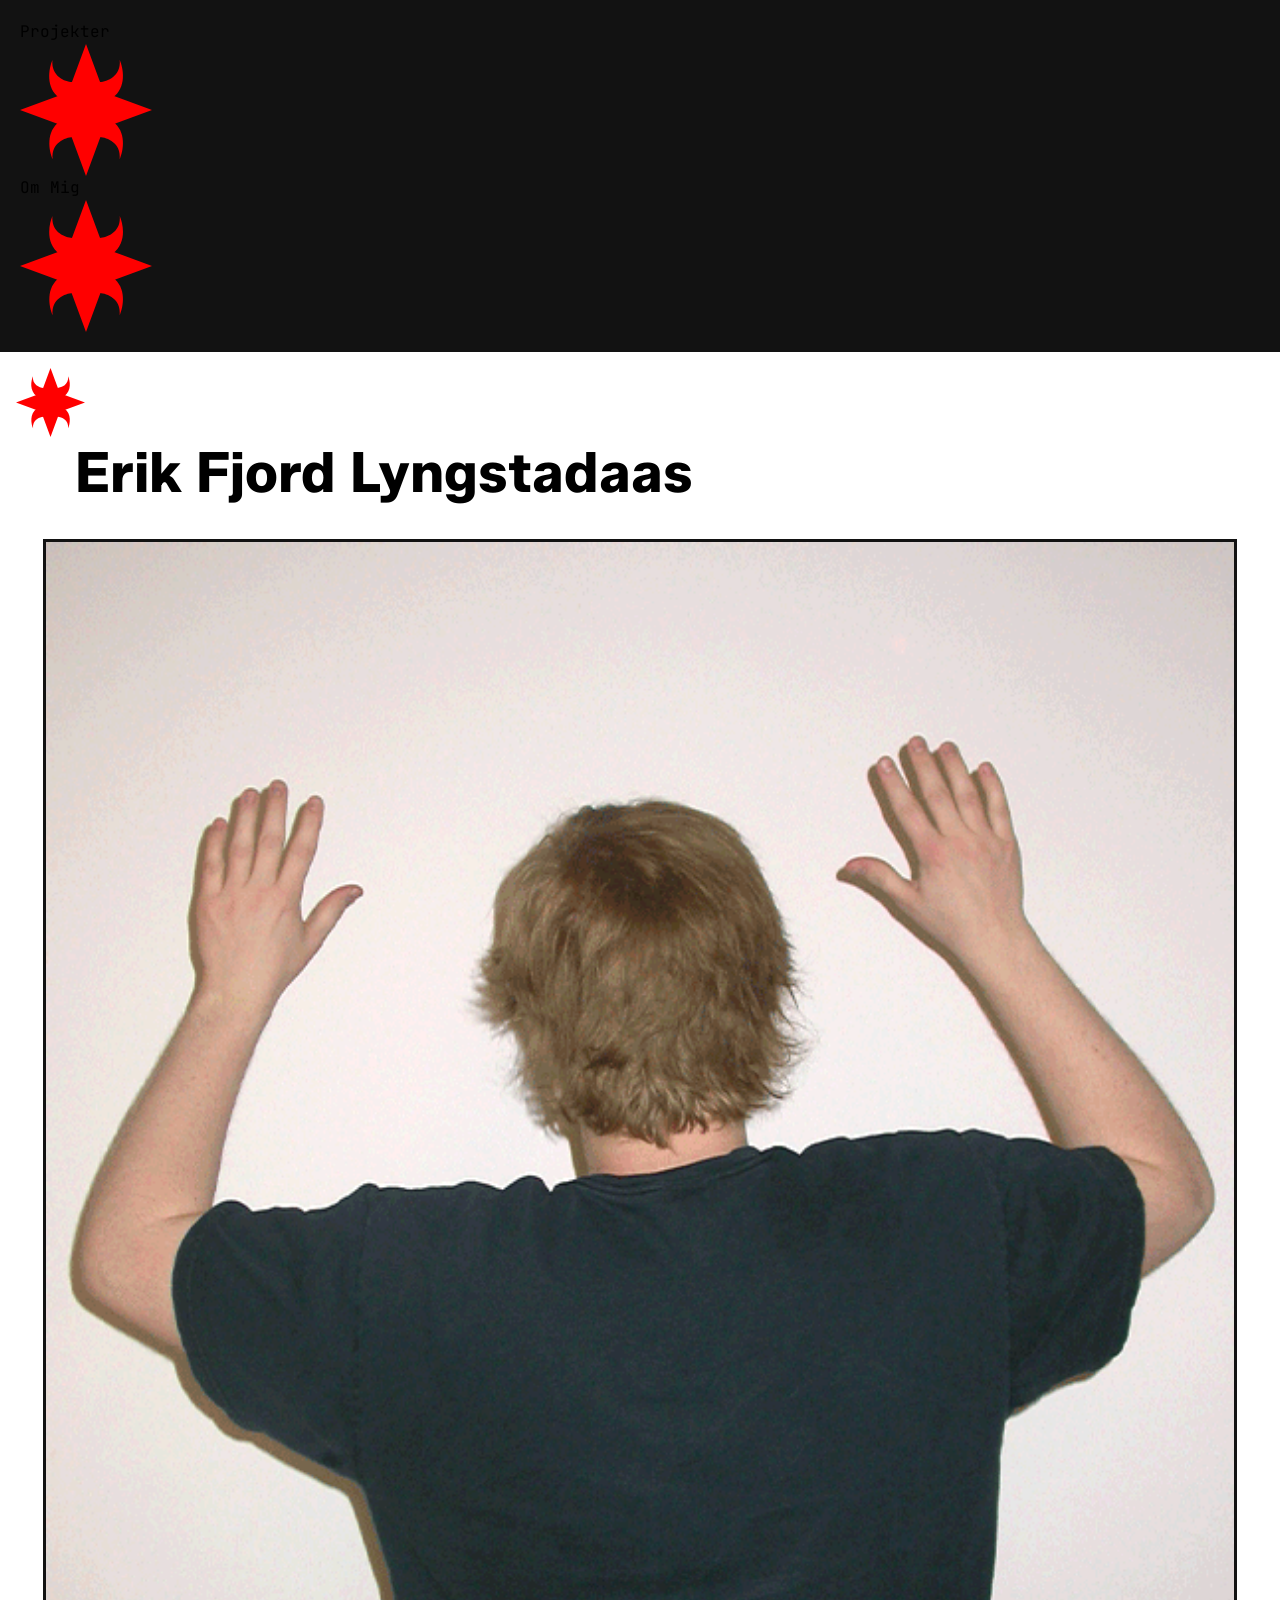
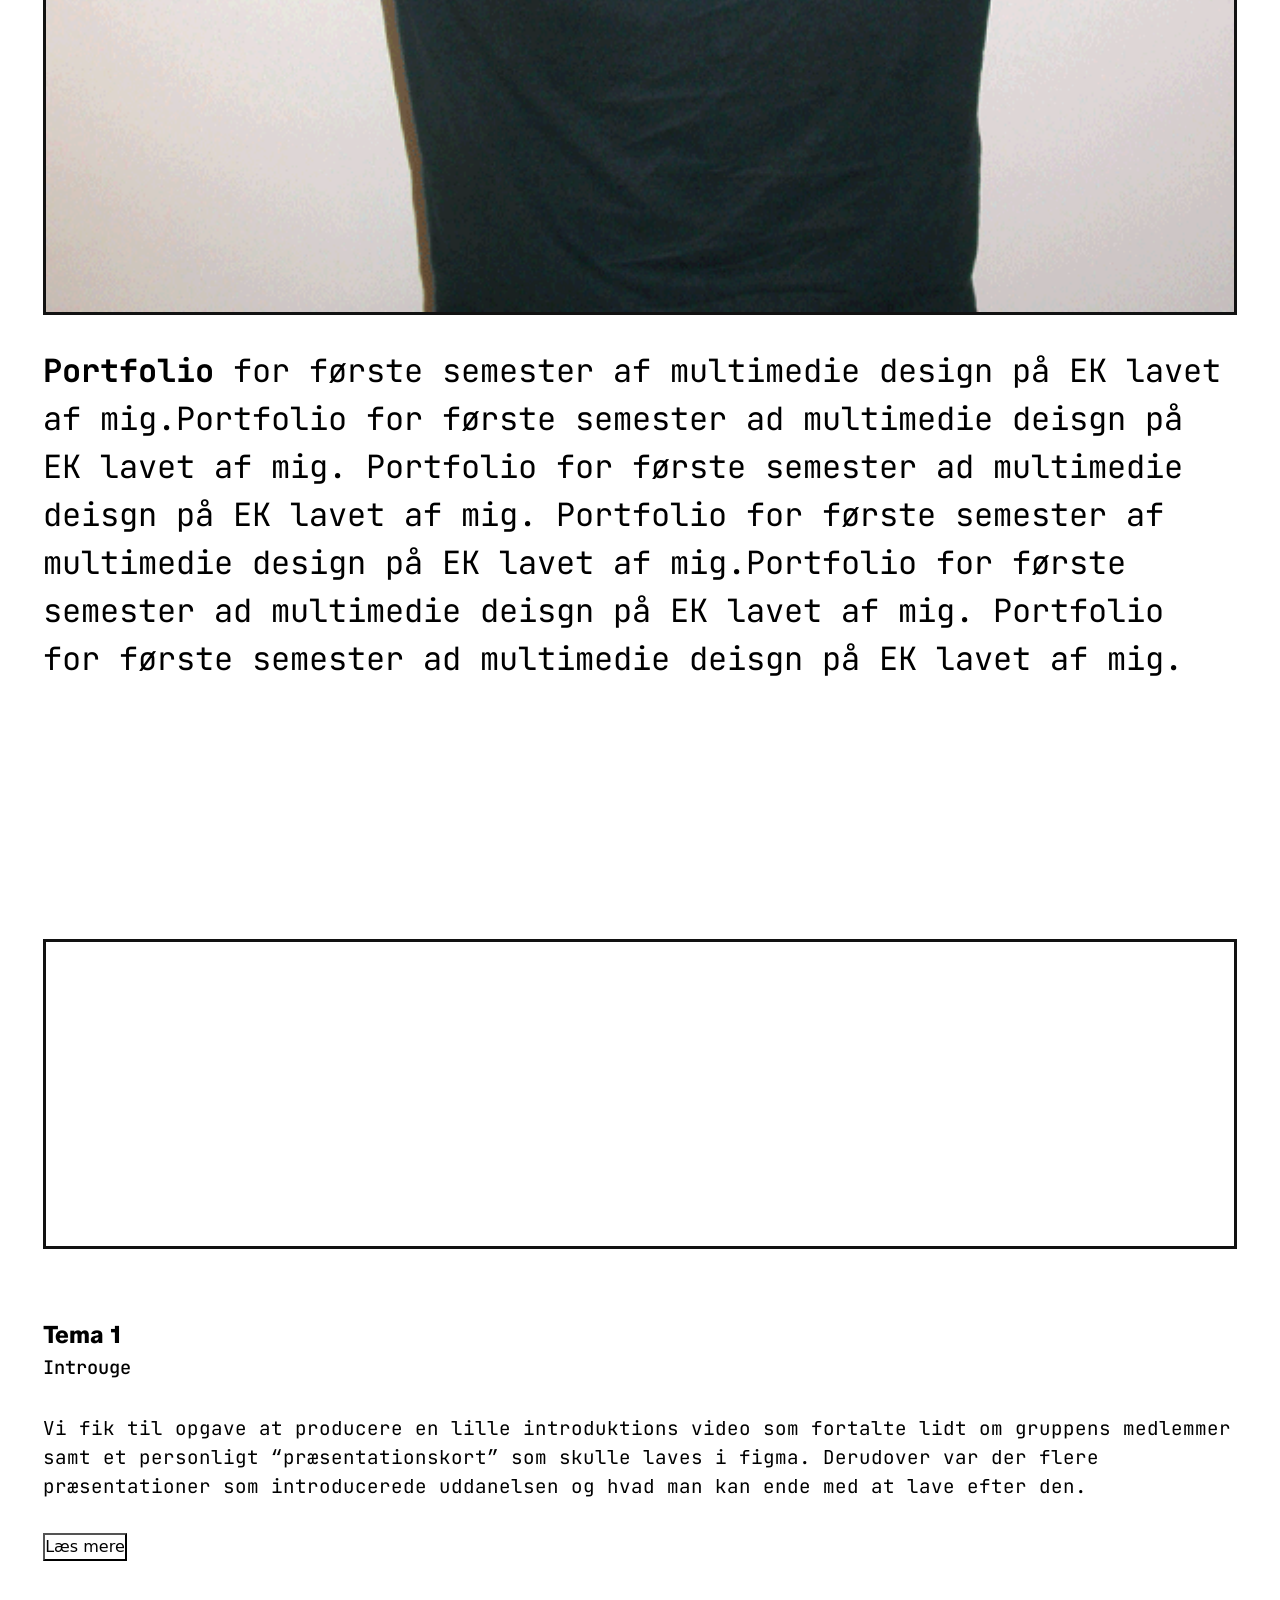
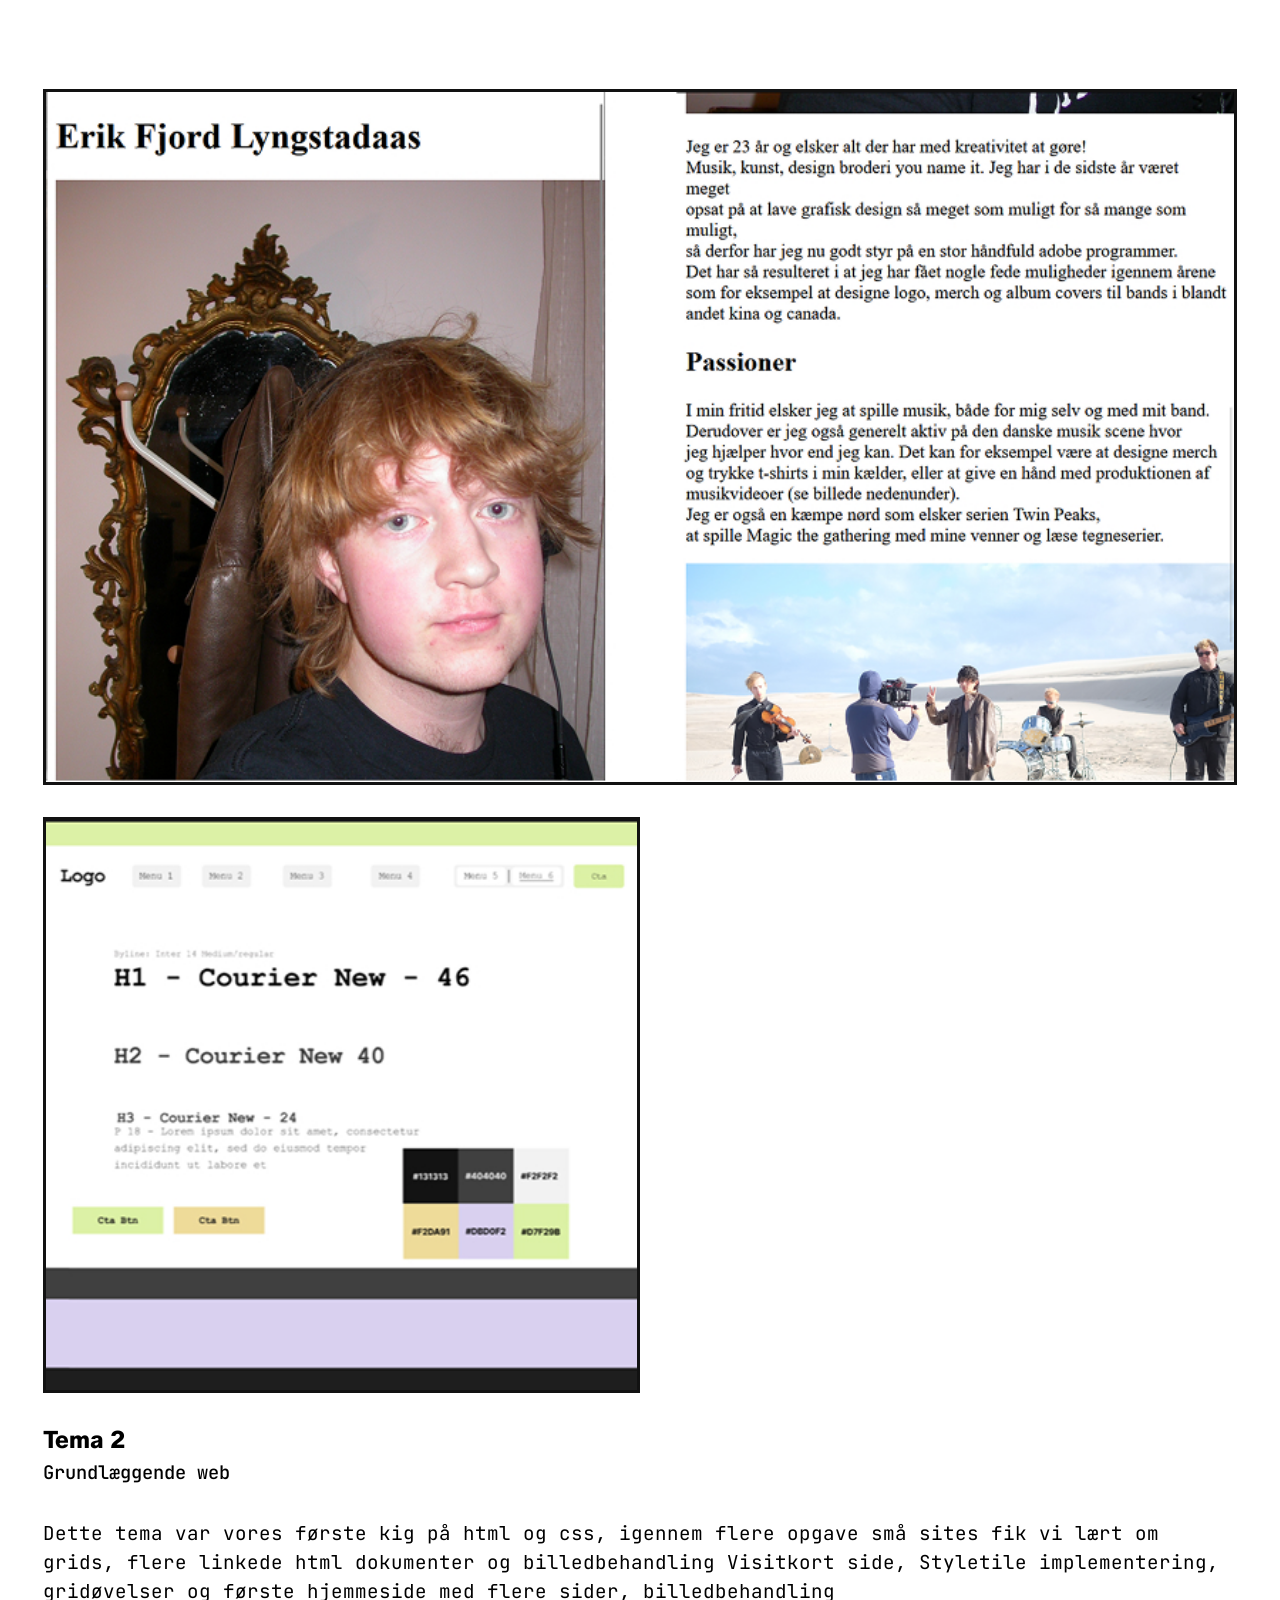
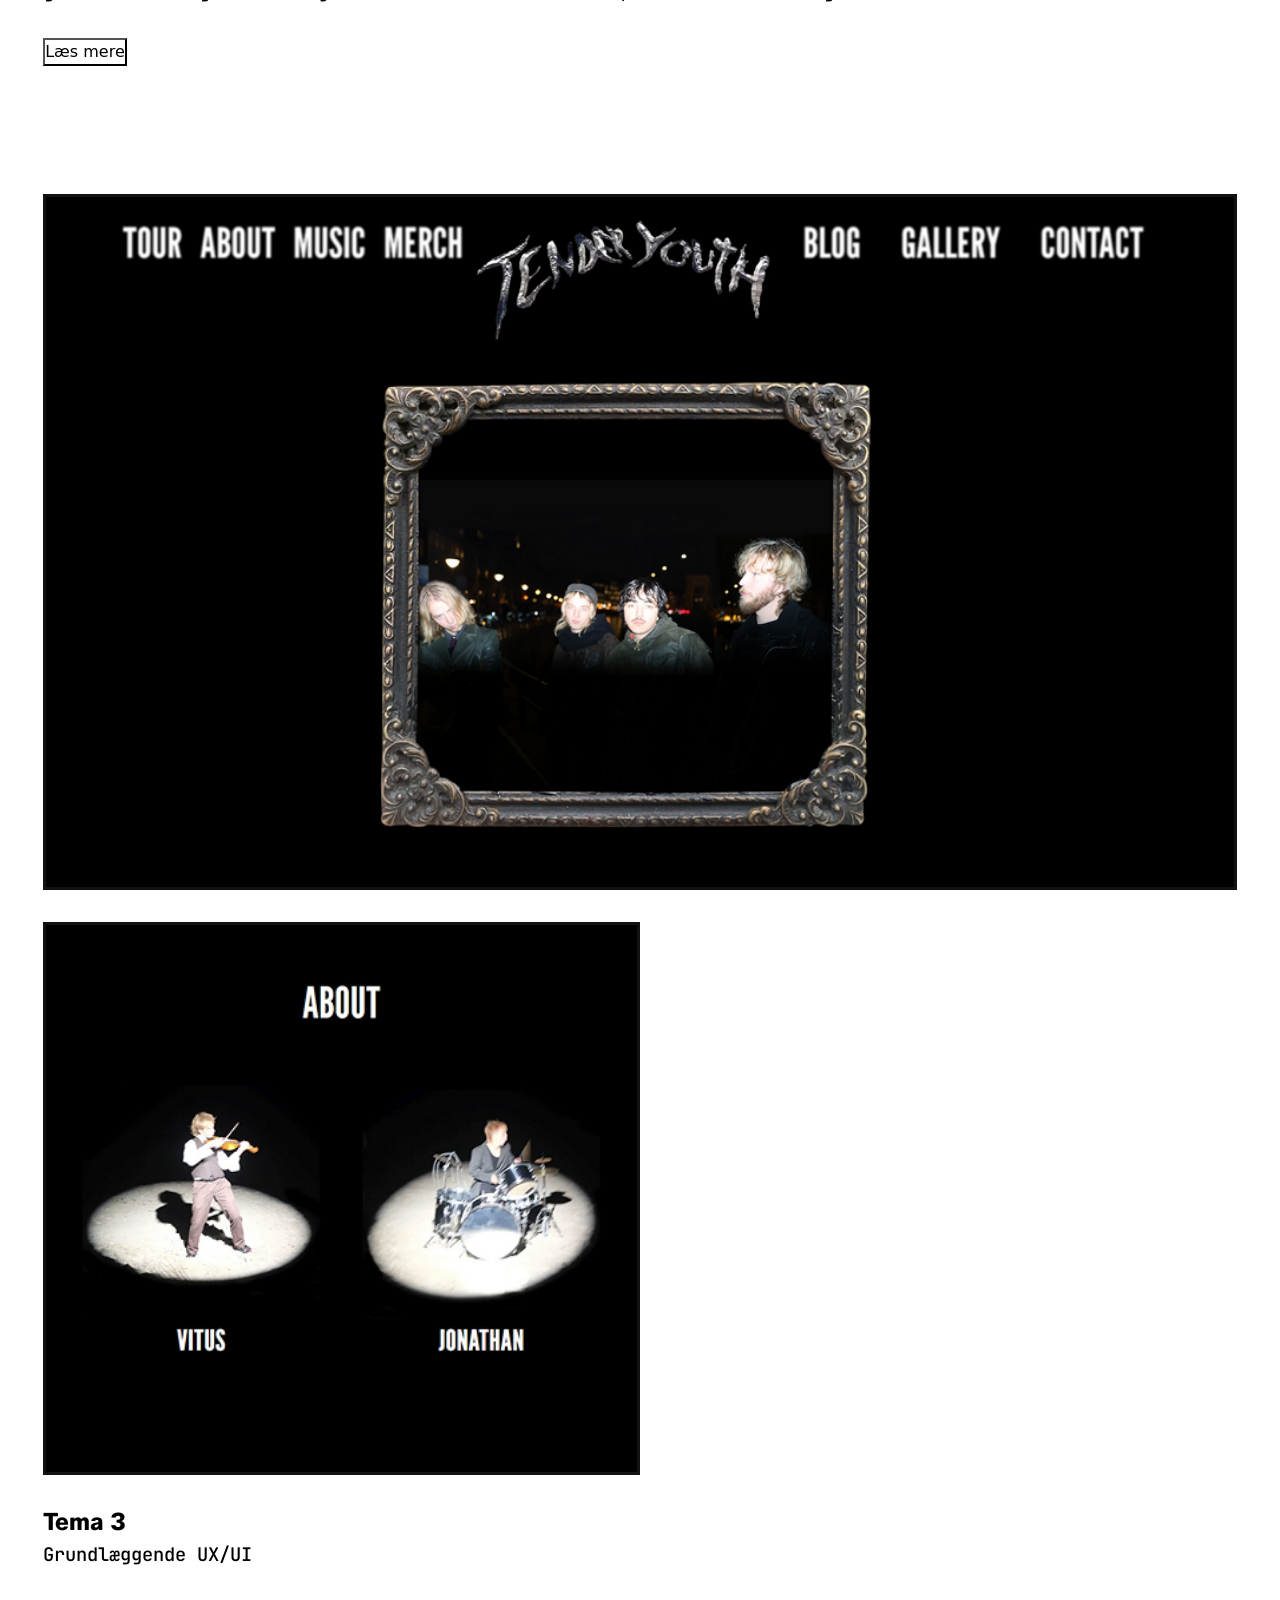
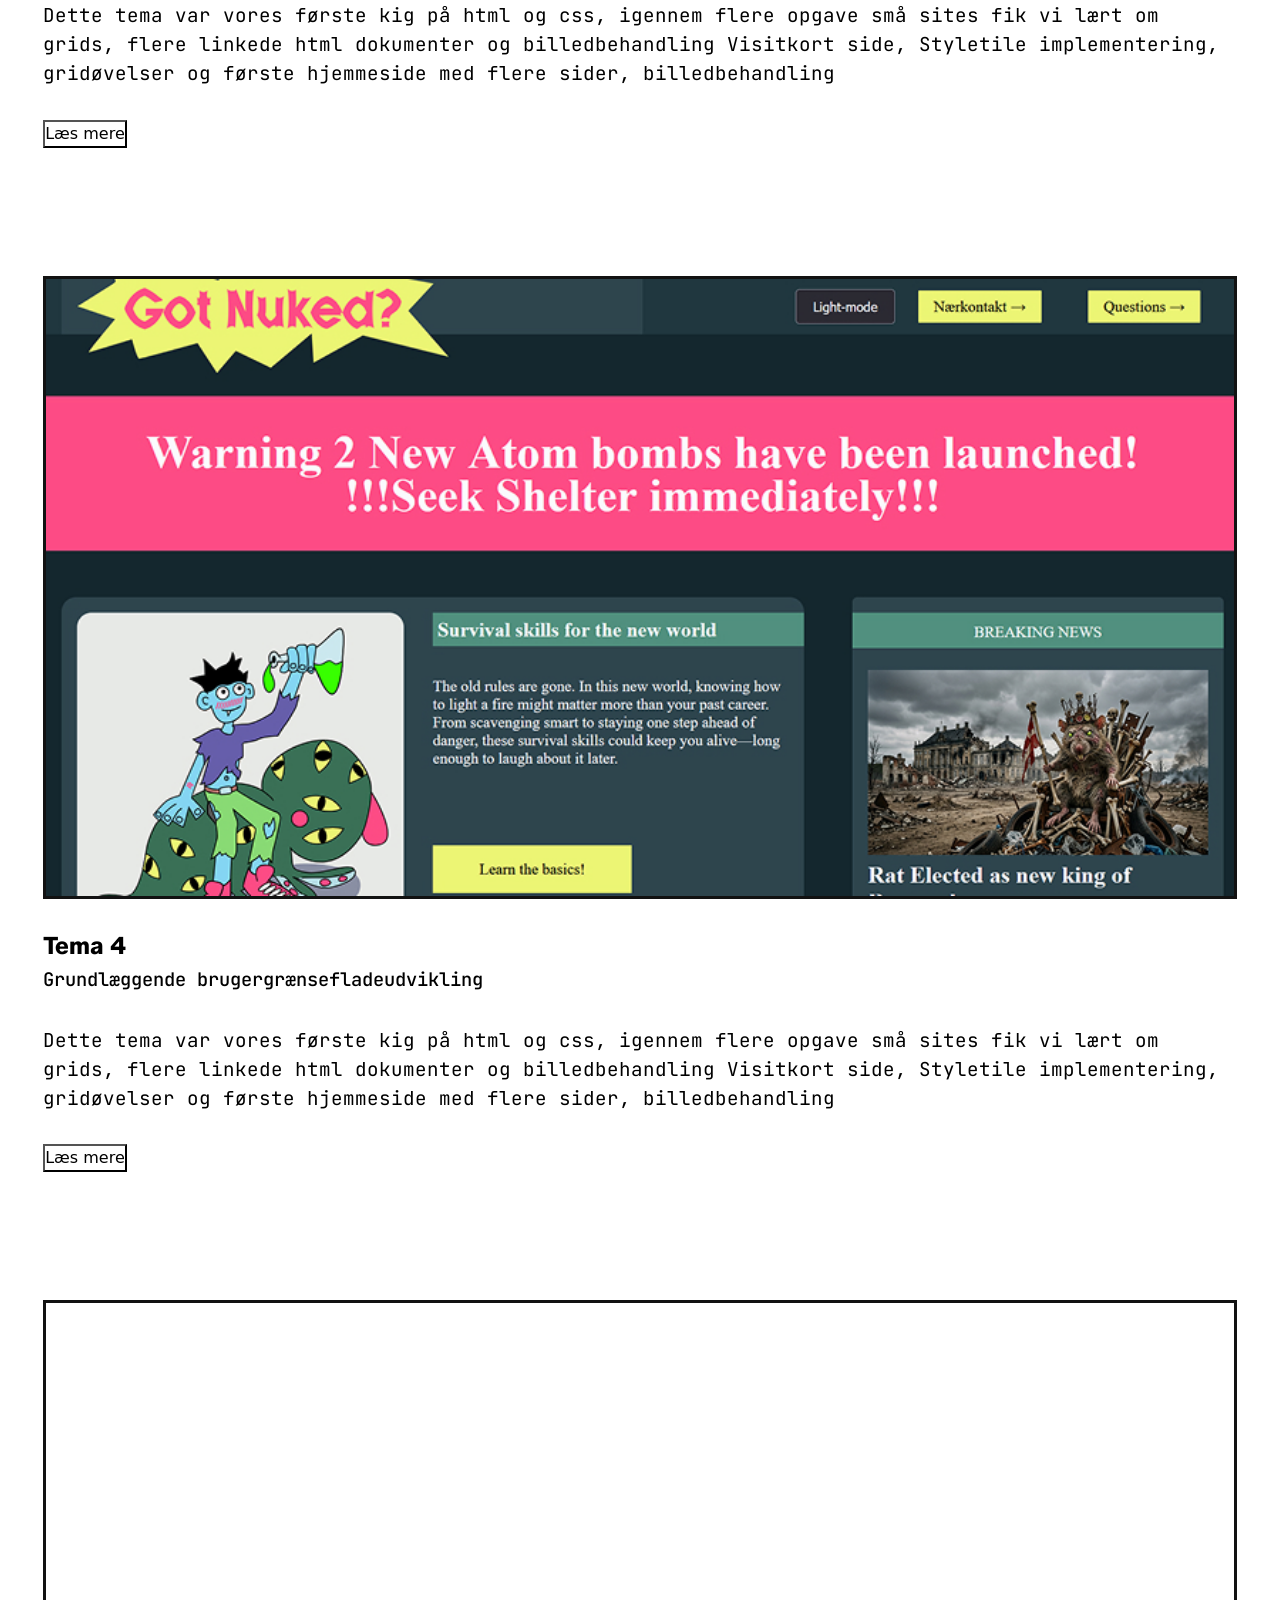
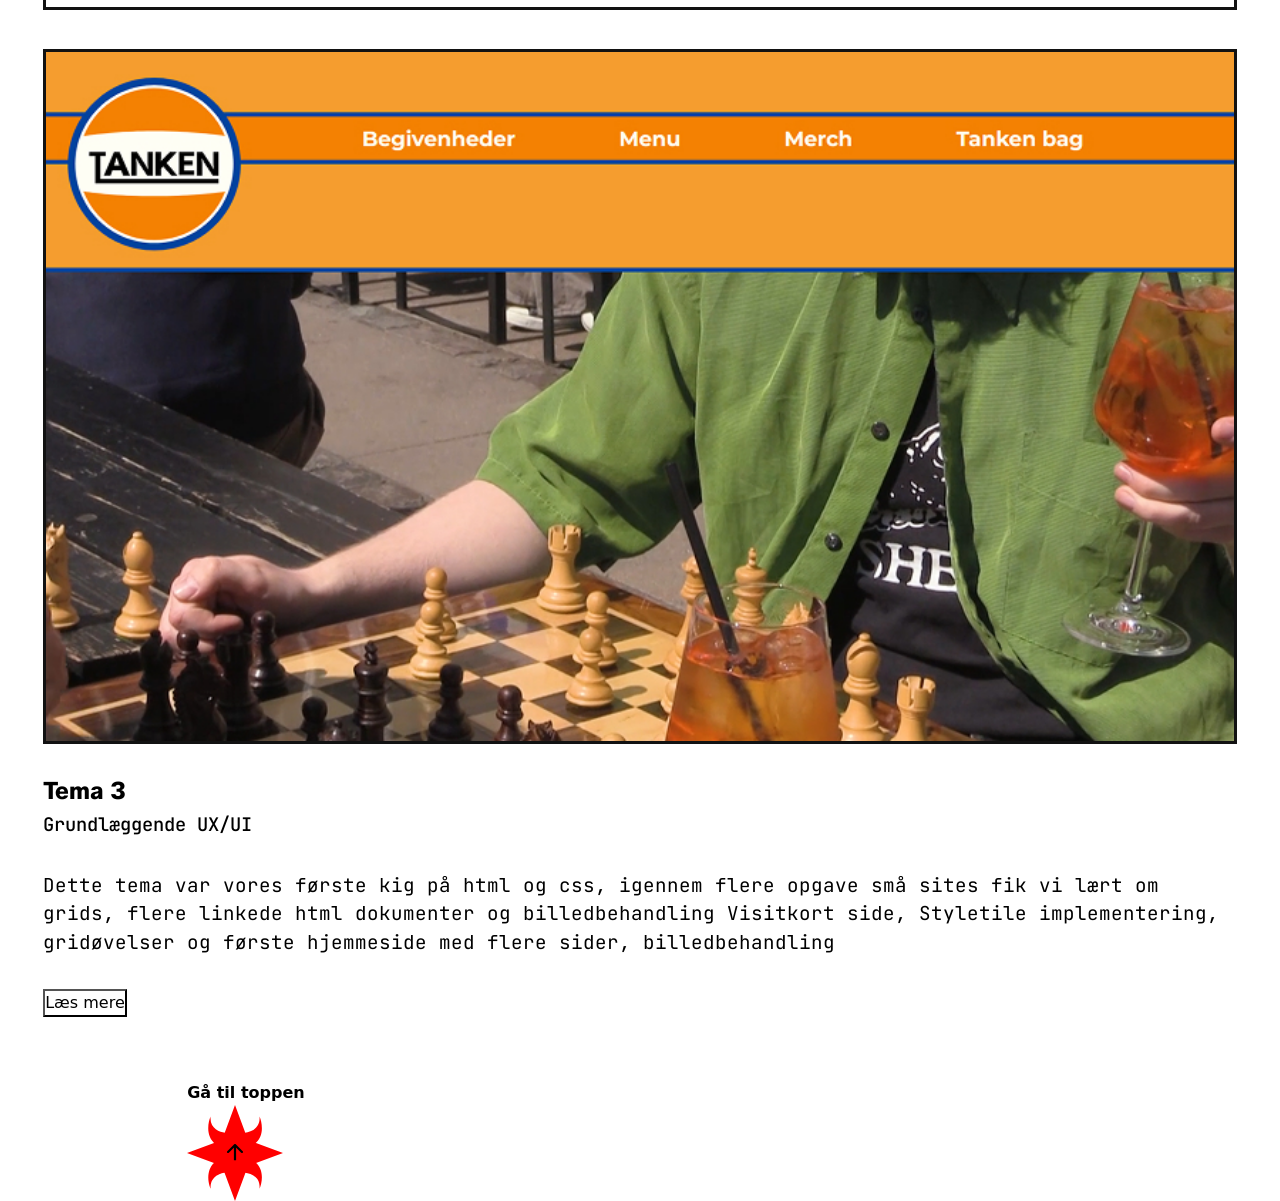
==== index.html @ f0e4de40 "manu and scroll to top btn" ====
<!DOCTYPE html>
<html lang="da">

<head>
    <meta charset="UTF-8">
    <meta name="viewport" content="width=device-width, initial-scale=1.0">
    <link rel="stylesheet" href="style.css">
    <link rel="stylesheet" href="layout.css">
    <title>Portfolio</title>
</head>

<body>
    <header>

        <nav>
            <div class="menu">
                <div class="menu-grid">
                    <p class="menu-p menuprojekt">Projekter</p>
                    <img class="menustar starprojekt menustaractive" src="images/star.svg" alt="star">
                </div>
                <div class="menu-grid">
                    <p class="menu-p menuommig">Om Mig</p>
                    <img class="menustar starom menustaractive" src="images/star.svg" alt="star">
                </div>
            </div>
            <button class="burger">
                <span class="line"></span>
                <span class="line"></span>
                <span class="line"></span>
            </button>
        </nav>
        <div class="logonav navorder">
            <img class="stickylogo" src="images/star.svg" alt="starlogo">
        </div>
    </header>
    <main>
        <h1 class="h1index">Erik Fjord Lyngstadaas</h1>
        <div class="migdrej">
            <img src="images/mig-drej-gif.gif" alt="gif">
        </div>
        <div>

            <p class="migtekst-index">
                <strong>Portfolio</strong> for første semester af multimedie design på EK lavet af mig.Portfolio for
                første semester ad
                multimedie deisgn
                på EK lavet af mig. Portfolio for første semester ad multimedie deisgn på EK lavet af mig.
                Portfolio for første semester af multimedie design på EK lavet af mig.Portfolio for
                første semester ad
                multimedie deisgn
                på EK lavet af mig. Portfolio for første semester ad multimedie deisgn på EK lavet af mig.
            </p>

        </div>
        <div class="tema1vid">
            <iframe class="indeximg topimg" width="100%" height="310"
                src="https://www.youtube.com/embed/PeeCvYsjiT4?si=IiyNtzhbI3l9GCwyautoplay=1&mute=1"
                title="YouTube video player" frameborder="3"
                allow="accelerometer; autoplay; clipboard-write; encrypted-media; gyroscope; picture-in-picture; web-share"
                referrerpolicy="strict-origin-when-cross-origin" allowfullscreen></iframe>
        </div>
        <div>
            <h2 class="index-h2">
                Tema 1
            </h2>
            <h3 class="index-h3">
                Introuge
            </h3>
            <p class="index-p">
                Vi fik til opgave at producere en lille introduktions video som fortalte
                lidt om gruppens medlemmer samt et personligt “præsentationskort” som skulle laves i figma. Derudover
                var der flere
                præsentationer som introducerede uddanelsen og hvad man kan ende med at lave efter den.
            </p>
            <button class="index-button">Læs mere</button>
        </div>
        <div>
            <img class="indeximg topimg" src="images/tema-2-tease.jpg" alt="tema 2 tease">
        </div>
        <div><img class="indeximg halvimg" src="images/tema-2-tease-2.jpg" alt="tema 2 styletile"></div>
        <div>
            <h2 class="index-h2">
                Tema 2
            </h2>
            <h3 class="index-h3">
                Grundlæggende web
            </h3>
            <p class="index-p">
                Dette tema var vores første kig på html og css, igennem flere opgave små sites fik vi lært om grids,
                flere linkede html
                dokumenter og billedbehandling
                Visitkort side, Styletile implementering, gridøvelser og første hjemmeside med flere sider,
                billedbehandling
            </p>
            <button class="index-button">Læs mere</button>
        </div>
        <div>
            <img class="indeximg topimg" src="images/ty-screen.png" alt="tema 3 tease">
        </div>
        <div><img class="indeximg halvimg" src="images/ty-tease-1.jpg" alt="tema 3 firkant tease"></div>
        <div>
            <h2 class="index-h2">
                Tema 3
            </h2>
            <h3 class="index-h3">
                Grundlæggende UX/UI
            </h3>
            <p class="index-p">
                Dette tema var vores første kig på html og css, igennem flere opgave små sites fik vi lært om grids,
                flere linkede html
                dokumenter og billedbehandling
                Visitkort side, Styletile implementering, gridøvelser og første hjemmeside med flere sider,
                billedbehandling
            </p>
            <button class="index-button">Læs mere</button>
        </div>
        <div>
            <img class="indeximg topimg" src="images/tema-4-tease.jpg" alt="tema 3 tease">
        </div>
        <div>
            <h2 class="index-h2">
                Tema 4
            </h2>
            <h3 class="index-h3">
                Grundlæggende brugergrænsefladeudvikling
            </h3>
            <p class="index-p">
                Dette tema var vores første kig på html og css, igennem flere opgave små sites fik vi lært om grids,
                flere linkede html
                dokumenter og billedbehandling
                Visitkort side, Styletile implementering, gridøvelser og første hjemmeside med flere sider,
                billedbehandling
            </p>
            <button class="index-button">Læs mere</button>
        </div>
        <iframe class="indeximg topimg" width="100%" height="310"
            src="https://www.youtube.com/embed/DUkClFWO_pA?si=2Wls3CqdyO4jL0bf" title="YouTube video player"
            frameborder="0"
            allow="accelerometer; autoplay; clipboard-write; encrypted-media; gyroscope; picture-in-picture; web-share"
            referrerpolicy="strict-origin-when-cross-origin" allowfullscreen></iframe>
        <div><img class="indeximg" src="images/tema-5-tease.jpg" alt="tema 5 tease"></div>
        <div>
            <h2 class="index-h2">
                Tema 3
            </h2>
            <h3 class="index-h3">
                Grundlæggende UX/UI
            </h3>
            <p class="index-p">
                Dette tema var vores første kig på html og css, igennem flere opgave små sites fik vi lært om grids,
                flere linkede html
                dokumenter og billedbehandling
                Visitkort side, Styletile implementering, gridøvelser og første hjemmeside med flere sider,
                billedbehandling
            </p>
            <button class="index-button">Læs mere</button>
        </div>
        <div class="totopstar">
            <h4>Gå til toppen</h4>
            <img class="totopimg" src="images/star-arrow.svg" alt="go to top">
        </div>
    </main>
    <footer>

    </footer>


    <script src="menu.js"></script>
</body>

</html>
---- style.css ----
@import url("https://fonts.googleapis.com/css2?family=JetBrains+Mono:ital,wght@0,100..800;1,100..800&family=Zalando+Sans:ital,wght@0,200..900;1,200..900&display=swap");
*,
::before,
::after {
  box-sizing: border-box;
  margin: 0;
  padding: 0;
}

html {
  interpolate-size: allow-keywords;
  font-family: system-ui, sans-serif;
  line-height: 1.5;
  -webkit-font-smoothing: antialiased;
}

h1,
h2 {
  line-height: 1.25;
}

p,
li {
  text-wrap: pretty;
}

img,
svg {
  display: block;
  width: 100%;
  height: auto;
}

label {
  display: block;
}

input,
button,
textarea,
select {
  font: inherit;
  color: inherit;
  background-color: transparent;
  font-size: max(1em, 16px);
}

textarea {
  resize: none;
  min-height: 4lh;
}

legend {
  padding: 0;
}

select,
::picker(select) {
  appearance: base-select;
}

:root {
  /* erfaringskort */

  --kort-et: #f4f8ff;
  --kort-to: #f8f2f7;
  --kort-tre: #fcecee;
  --kort-fire: #ffe6e6;
  --kort-bg: #fffcf2;

  /*color */
  --off-white: #fffcf2;
  --red: #ff0000;
  --white: #ffffff;
  --dark: #121212;
  --light-blue: #f4f8ff;
  --light-purple: #f8f2f7;
  --light-orange: #fcecee;
  --light-red: #ffe6e6;

  /* Headlines (size)*/
  --font-h1-size: 1rem;
  --font-h2-size: 1rem;
  --font-h3-size: 1rem;
  /* Global menu */
  --color-menu-bg: #121212;
  /* Links */
  --color-link-bg: #f48101;
  --color-link: #feffed;
  --color-link-hover-bg: #feffed;
  --color-link-hover: #01449e;
  --color-link-active-bg: #feffed;
  --border-radius-links: 1px;
  /* Tekst */
  --color-text: light-dark (#000, #f3f3f3);
  --color-text-link: #000;
  --color-text-inverted: light-dark (#ffffff, #000);

  /*  Margins */
  --margin-block: 5px;

  /* Fonts & font weights*/
  --font-family-sans: "Zalando Sans", sans-serif;
  --font-family-serif: "JetBrains Mono", monospace;
  --font-weight-bold: 700;
  --font-weight-medium: 500;
  --font-weight-regular: 300;
  --font-weight-light: 200;
}

/****************************** FONTS **********************************/

/* .zalando-sans-<uniquifier> {
  font-family: "Zalando Sans", sans-serif;
  font-optical-sizing: auto;
  font-weight: <weight>;
  font-style: normal;
  font-variation-settings:
    "wdth" 100;
} */

/* .jetbrains-mono-<uniquifier> {
  font-family: "JetBrains Mono", monospace;
  font-optical-sizing: auto;
  font-weight: <weight>;
  font-style: normal;
} */
/************************************************************************/
---- layout.css ----
.burger {
  width: 30px;
  height: 20px;
  cursor: pointer;
}

.burger .line {
  display: block;
  width: 100%;
  height: 2px;
  background-color: #ffffff;
  margin-bottom: 5px;
  transition: 0.2s linear;
}
.burger {
  display: none;
}

nav {
  /* position: sticky; */
  top: 0;
  display: flex;
  justify-content: space-between;
  align-items: center;
  padding: 20px;
  background-color: var(--color-menu-bg);
  /* box-shadow: 0 10px 10px rgba(0, 0, 0, 0.1); */
}

.logonav {
  /* position: sticky;
  top: 0;
  left: 2; */
  cursor: pointer;
  width: 4.3rem;
  margin-top: 1rem;
  margin-left: 1rem;
}

main {
  margin-inline: 2.7rem;
}

.h1index {
  font-size: 3.5rem;
  margin-inline: 2rem;
  font-family: "Zalando Sans", sans-serif;
}

.migdrej {
  margin-top: 2rem;
  margin-bottom: 2rem;
  border: 3px solid var(--dark);
}

.migtekst-index {
  font-size: 2rem;
  text-wrap: pretty;
  font-family: "JetBrains Mono", monospace;
}

.stickylogo {
  position: sticky;
}

.tema1vid {
  margin-top: 8rem;
  margin-bottom: 2rem;
}

p {
  font-family: var(--font-family-serif);
}
h2 {
  font-family: var(--font-family-sans);
}
h3 {
  font-family: var(--font-family-serif);
}

.index-h2 {
  margin-bottom: 0.3rem;
}

.index-h3 {
  font-weight: 500;
  margin-bottom: 2rem;
}
.index-p {
  font-size: 1.2rem;
  margin-bottom: 2rem;
}

.indeximg {
  border: 3px solid var(--dark);
  margin-bottom: 2rem;
}
.topimg {
  margin-top: 8rem;
}
.halvimg {
  width: 50%;
}

.totopimg {
  width: 6rem;
}

.totopstar {
  margin-inline: 9rem;
  margin-top: 4rem;
}
/* .index-button {
  border: 3px solid var(--dark);
  font-family: var(--font-family-sans);
  font-weight: 500;
  padding: 1rem;
  padding-inline: 3rem;
} */

/* mobil */

@media screen and (max-width: 800px) {
  /*************** Burger menu og nav *******************/

  nav {
    justify-content: right;
  }
  .menu {
    display: none;
  }
  .burger {
    display: block;
    background-color: transparent;
    border: 0;
  }
  .burger.active .line:nth-child(1) {
    transform: rotate(45deg) translate(5px, 5px);
    transition: 0.2s linear;
  }

  .burger.active .line:nth-child(2) {
    opacity: 0;
    transition: 0.15s linear;
  }

  .burger.active .line:nth-child(3) {
    transform: rotate(-45deg) translate(5px, -5px);
    transition: 0.2s linear;
  }

  nav.active .menu {
    display: block;
    background-color: var(--dark);
    position: absolute;
    top: 60px;
    left: 0;
    width: 50%;
    margin-left: 50%;
    padding-block: 2rem;

    /* box-shadow: 0 10px 10px rgba(0, 0, 0, 0.1); */
    z-index: 1;
  }

  nav.active .menu li {
    margin: 10px 20px;
  }

  nav.active .menu a {
    font-size: 24px;
  }

  .menu-p {
    font-family: var(--font-family-sans);
    color: var(--off-white);
    margin-left: 2rem;
    font-size: 1.8rem;
    margin-bottom: 1rem;
  }
  .menustaractive {
    display: none;
  }
  .logonav {
    position: sticky;
    top: 0;
  }

  .menustar {
    width: 2rem;
    margin-left: 1rem;
    margin-bottom: 1rem;
  }

  .menu-grid {
    display: flex;
  }
  /************* Mobil button ******************/

  .index-button {
    border: 3px solid var(--dark);
    font-family: var(--font-family-sans);
    font-weight: 600;
    font-size: 1rem;
    padding: 1rem;
    padding-inline: 3rem;
    margin-bottom: 2rem;
  }
}
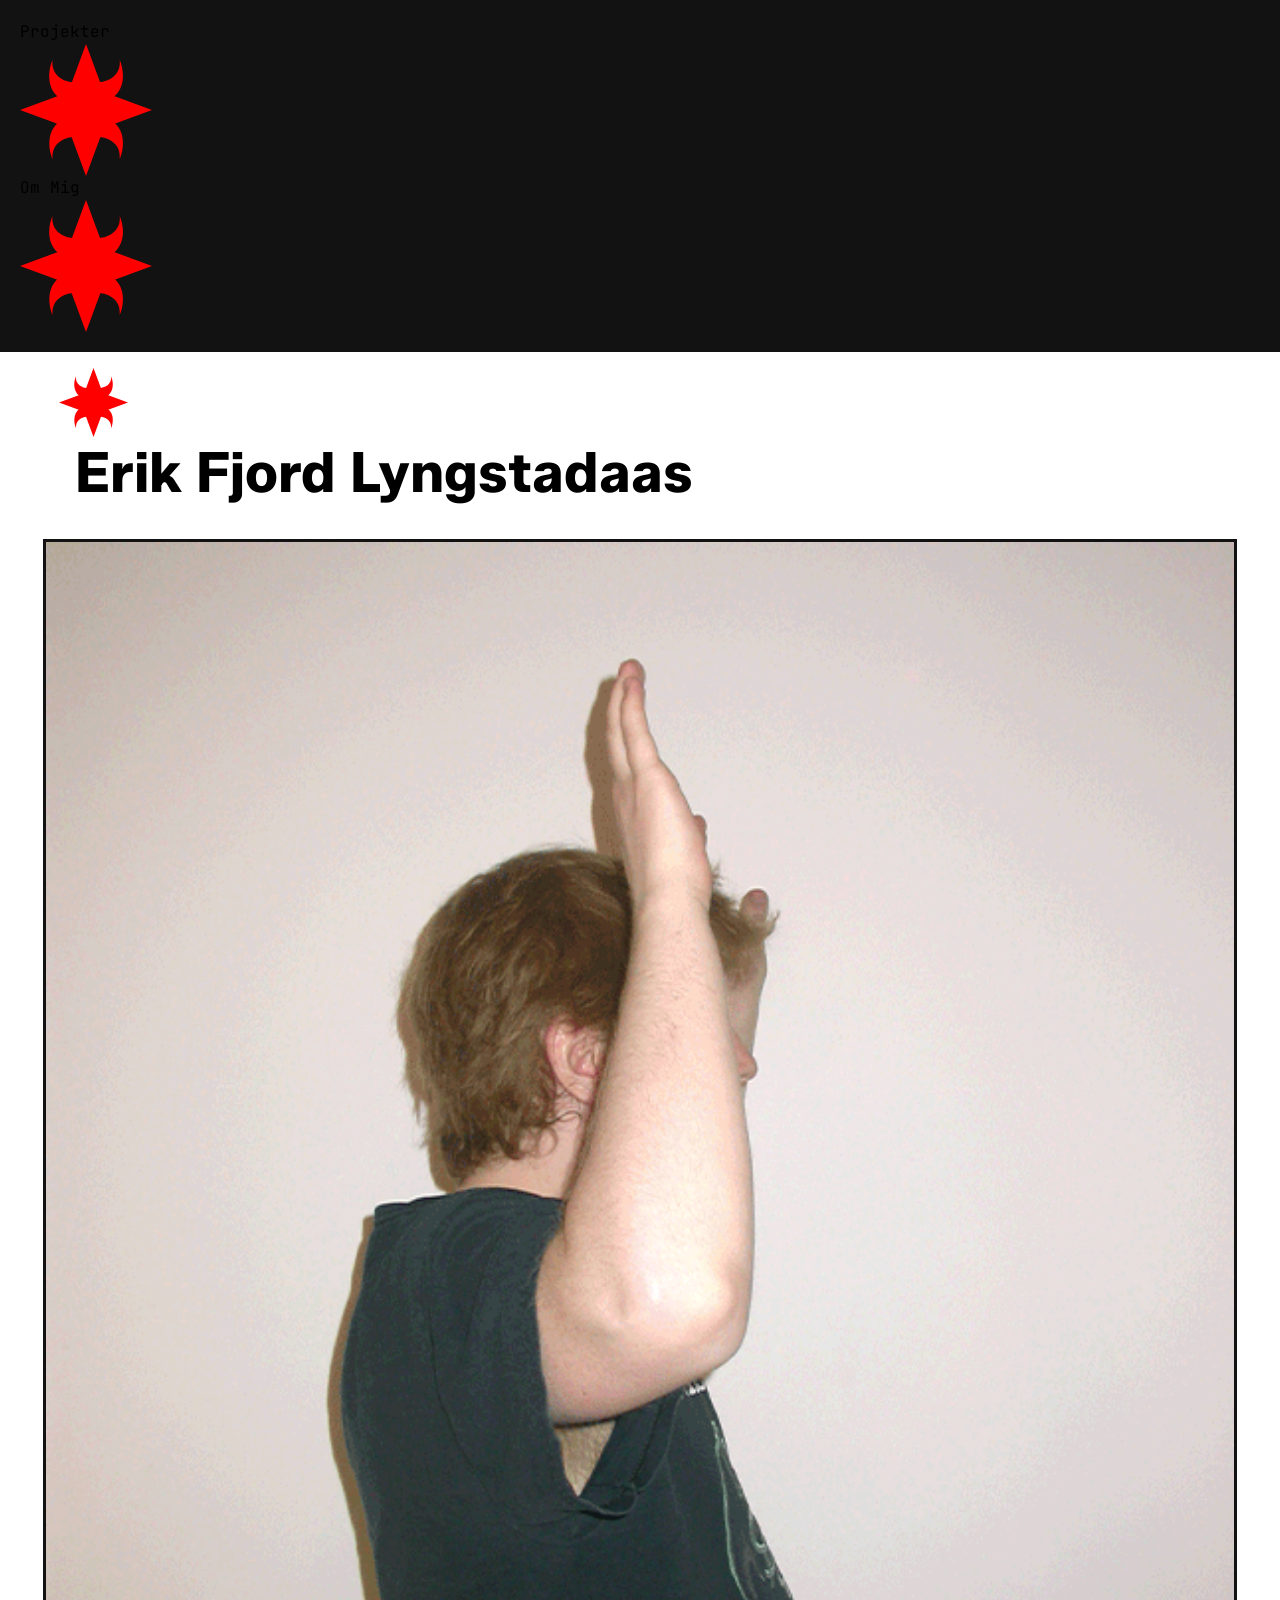
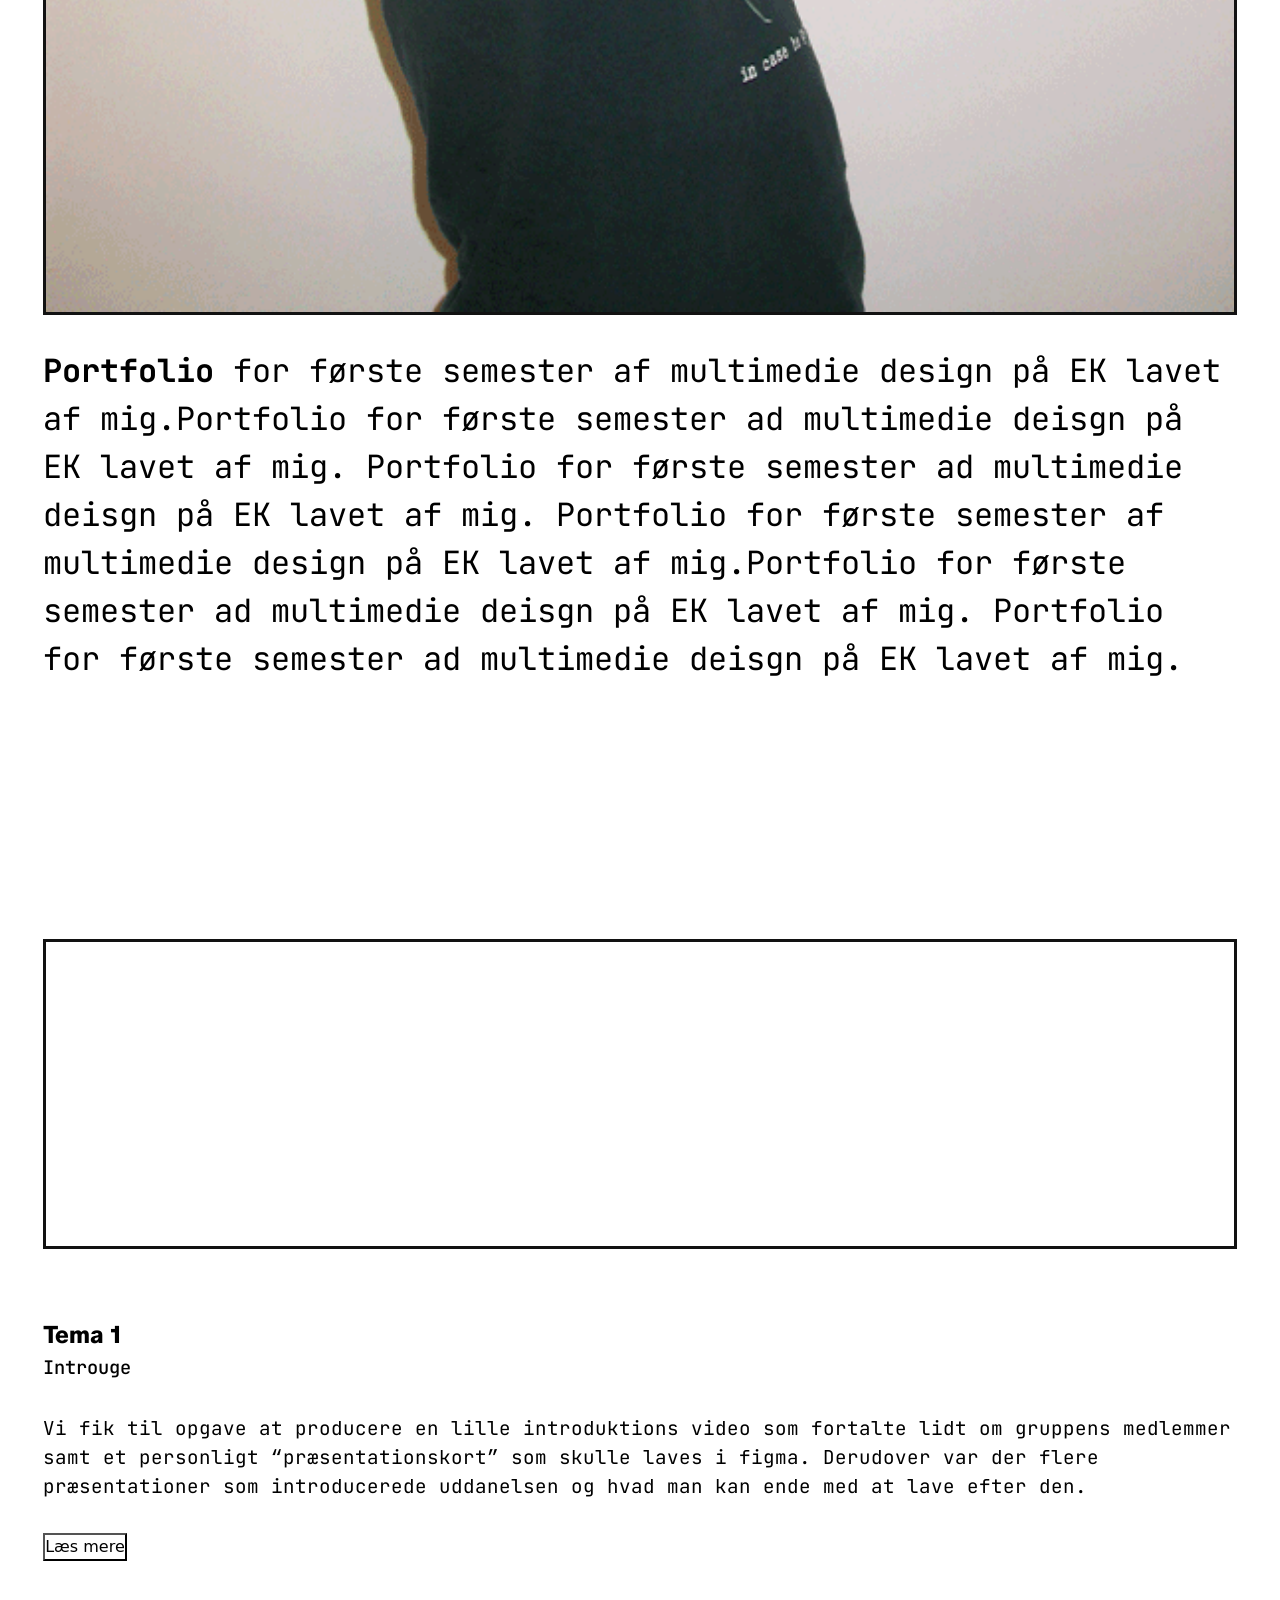
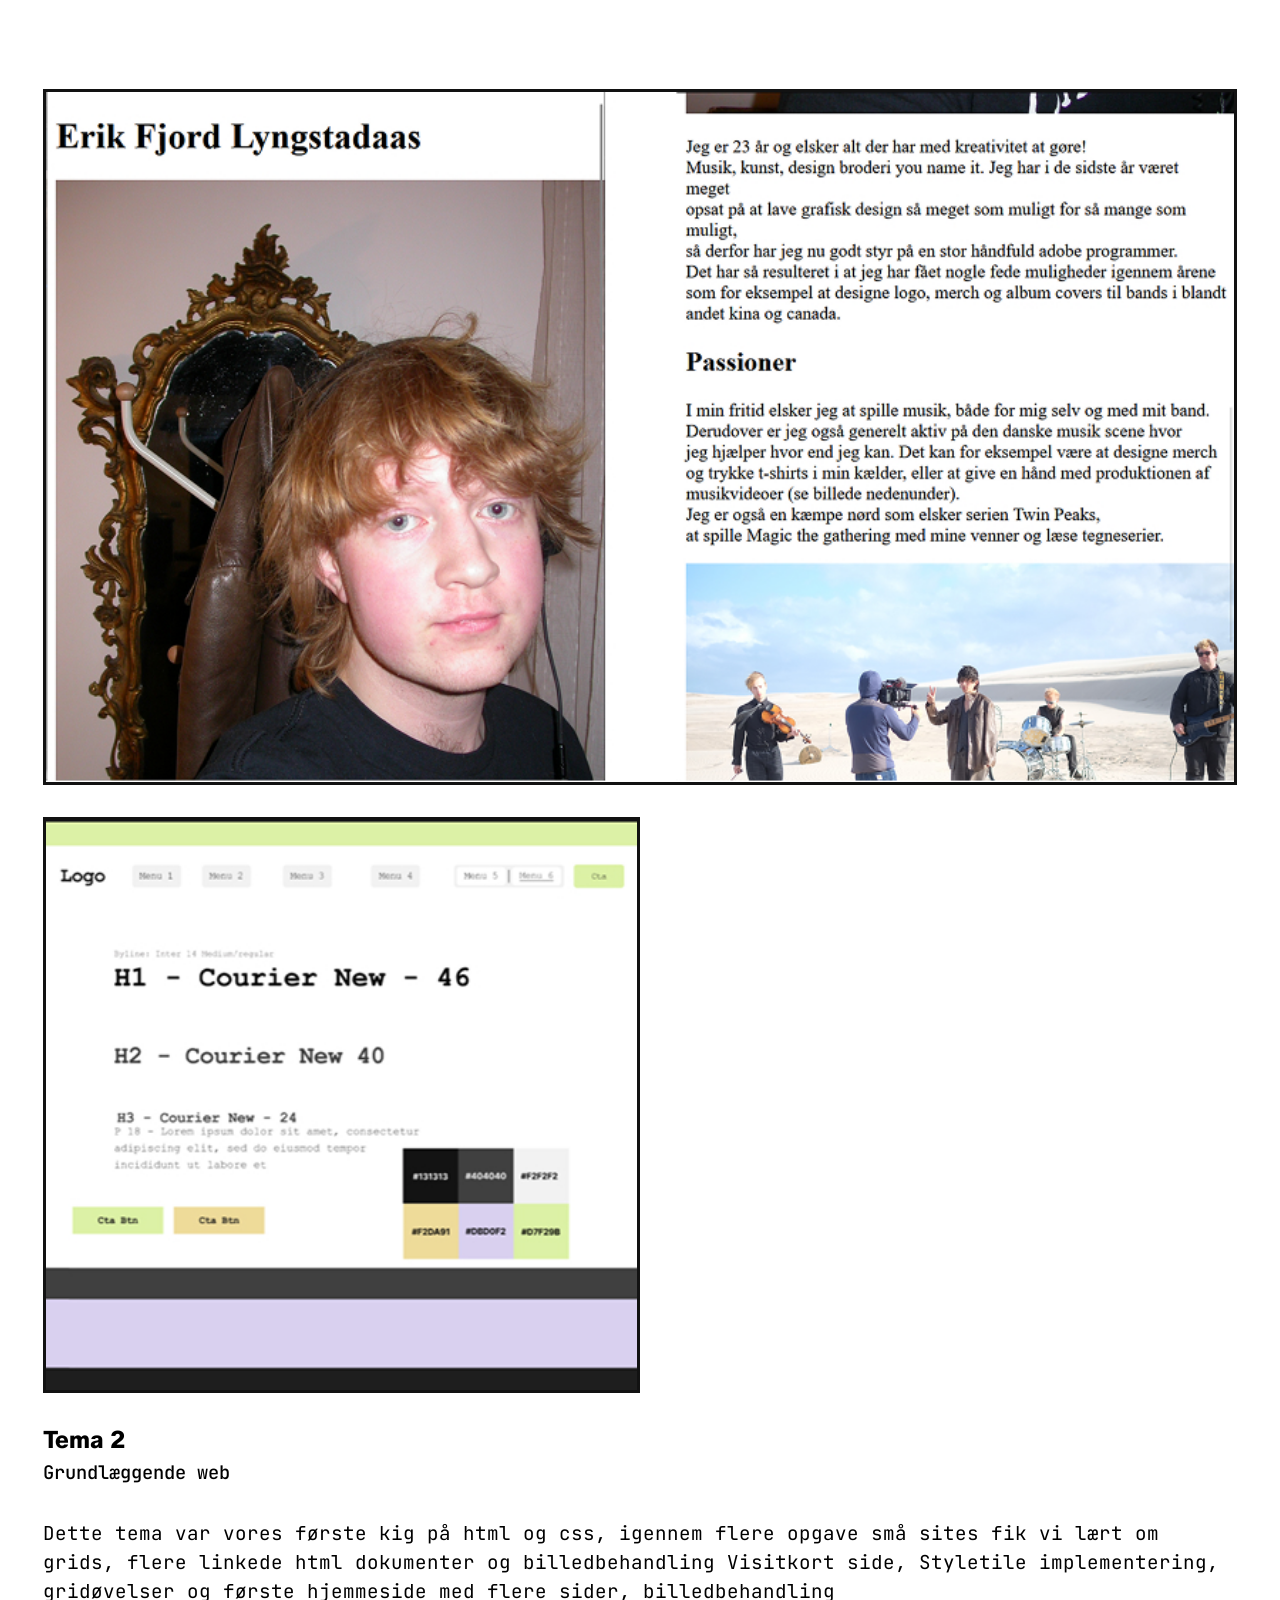
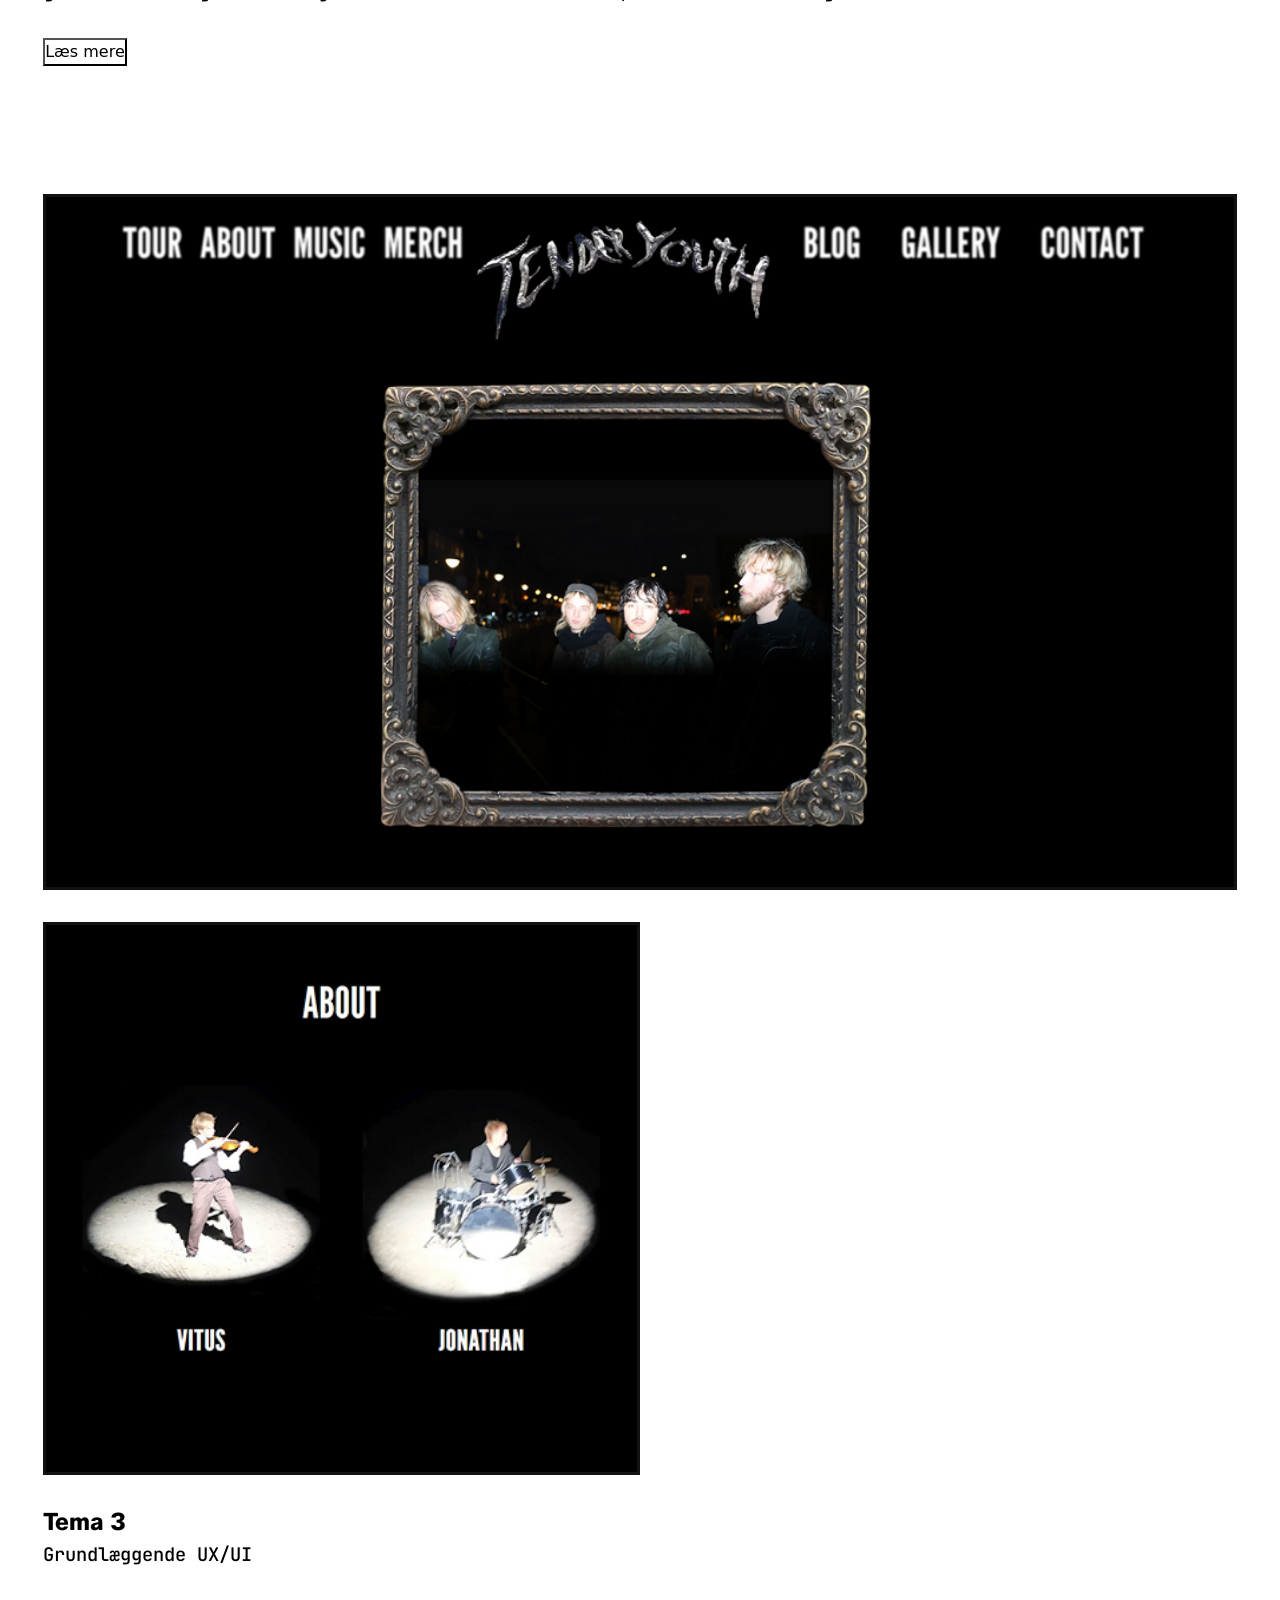
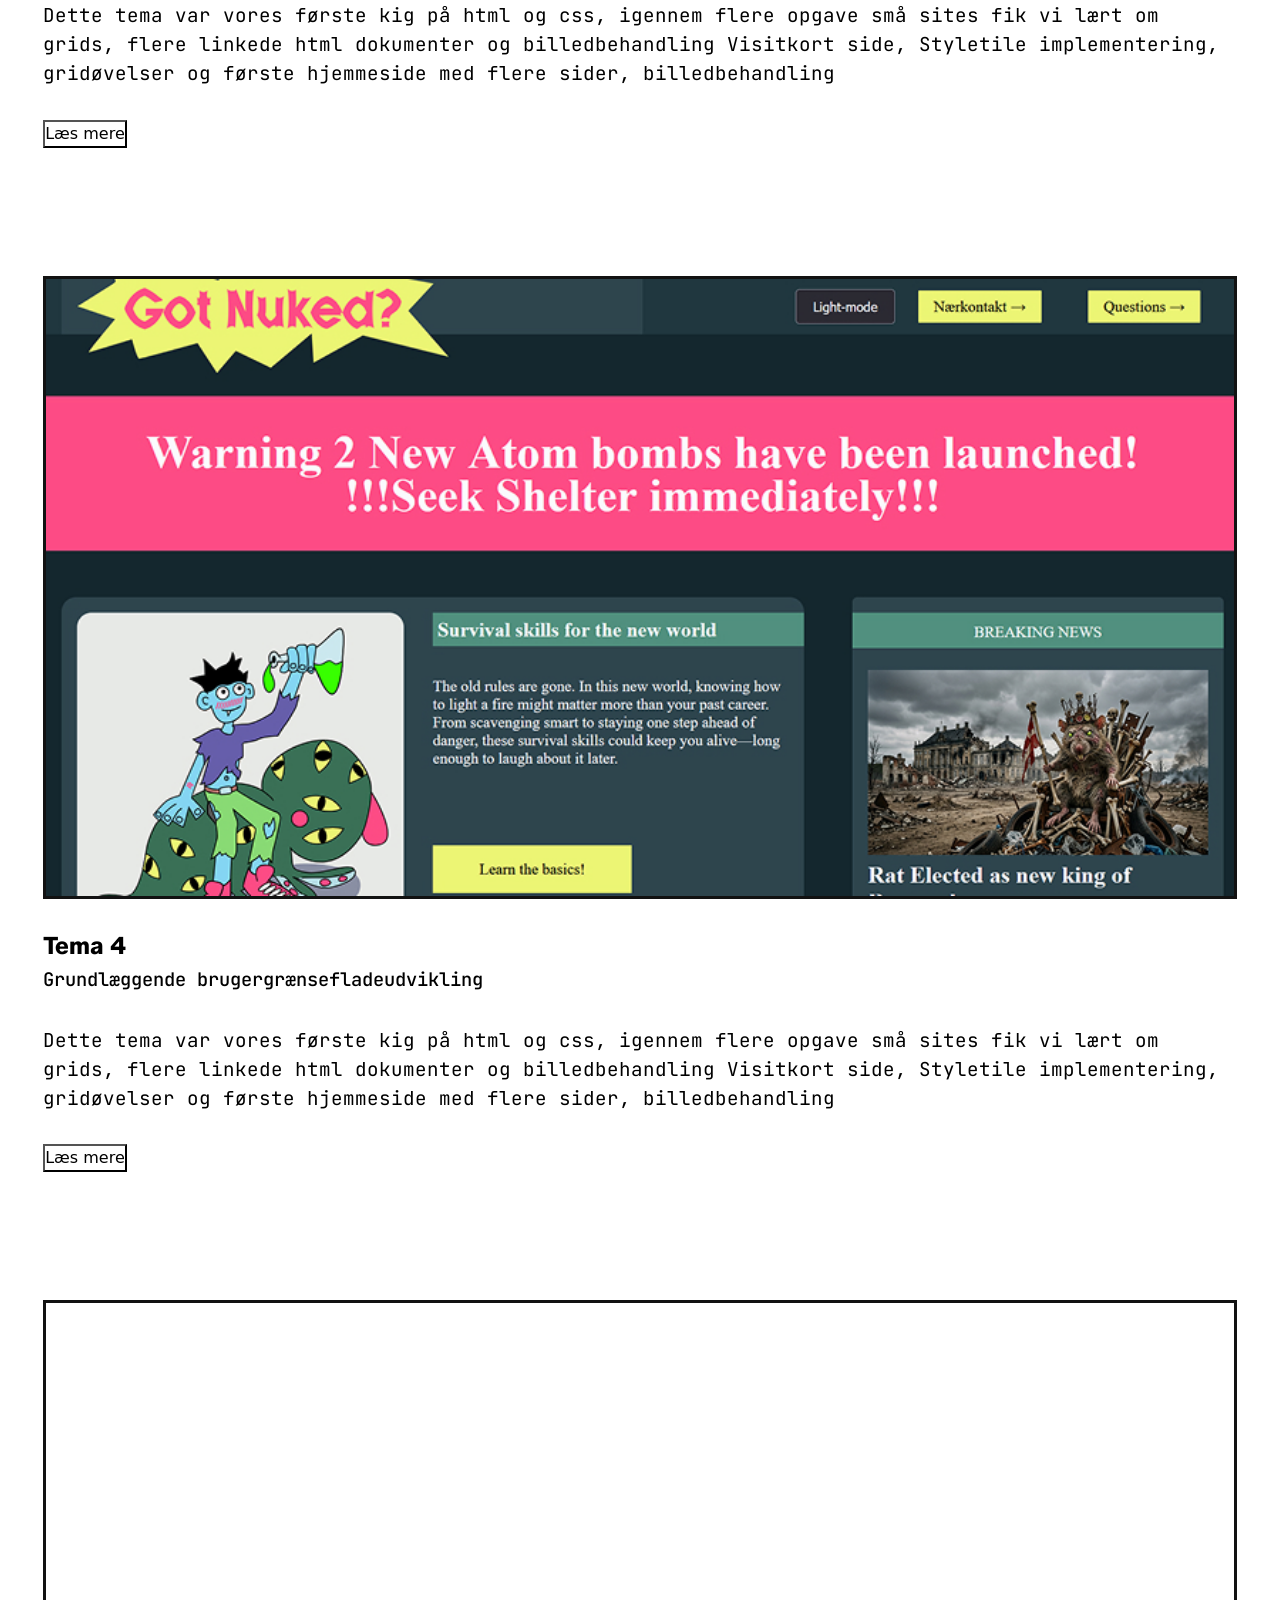
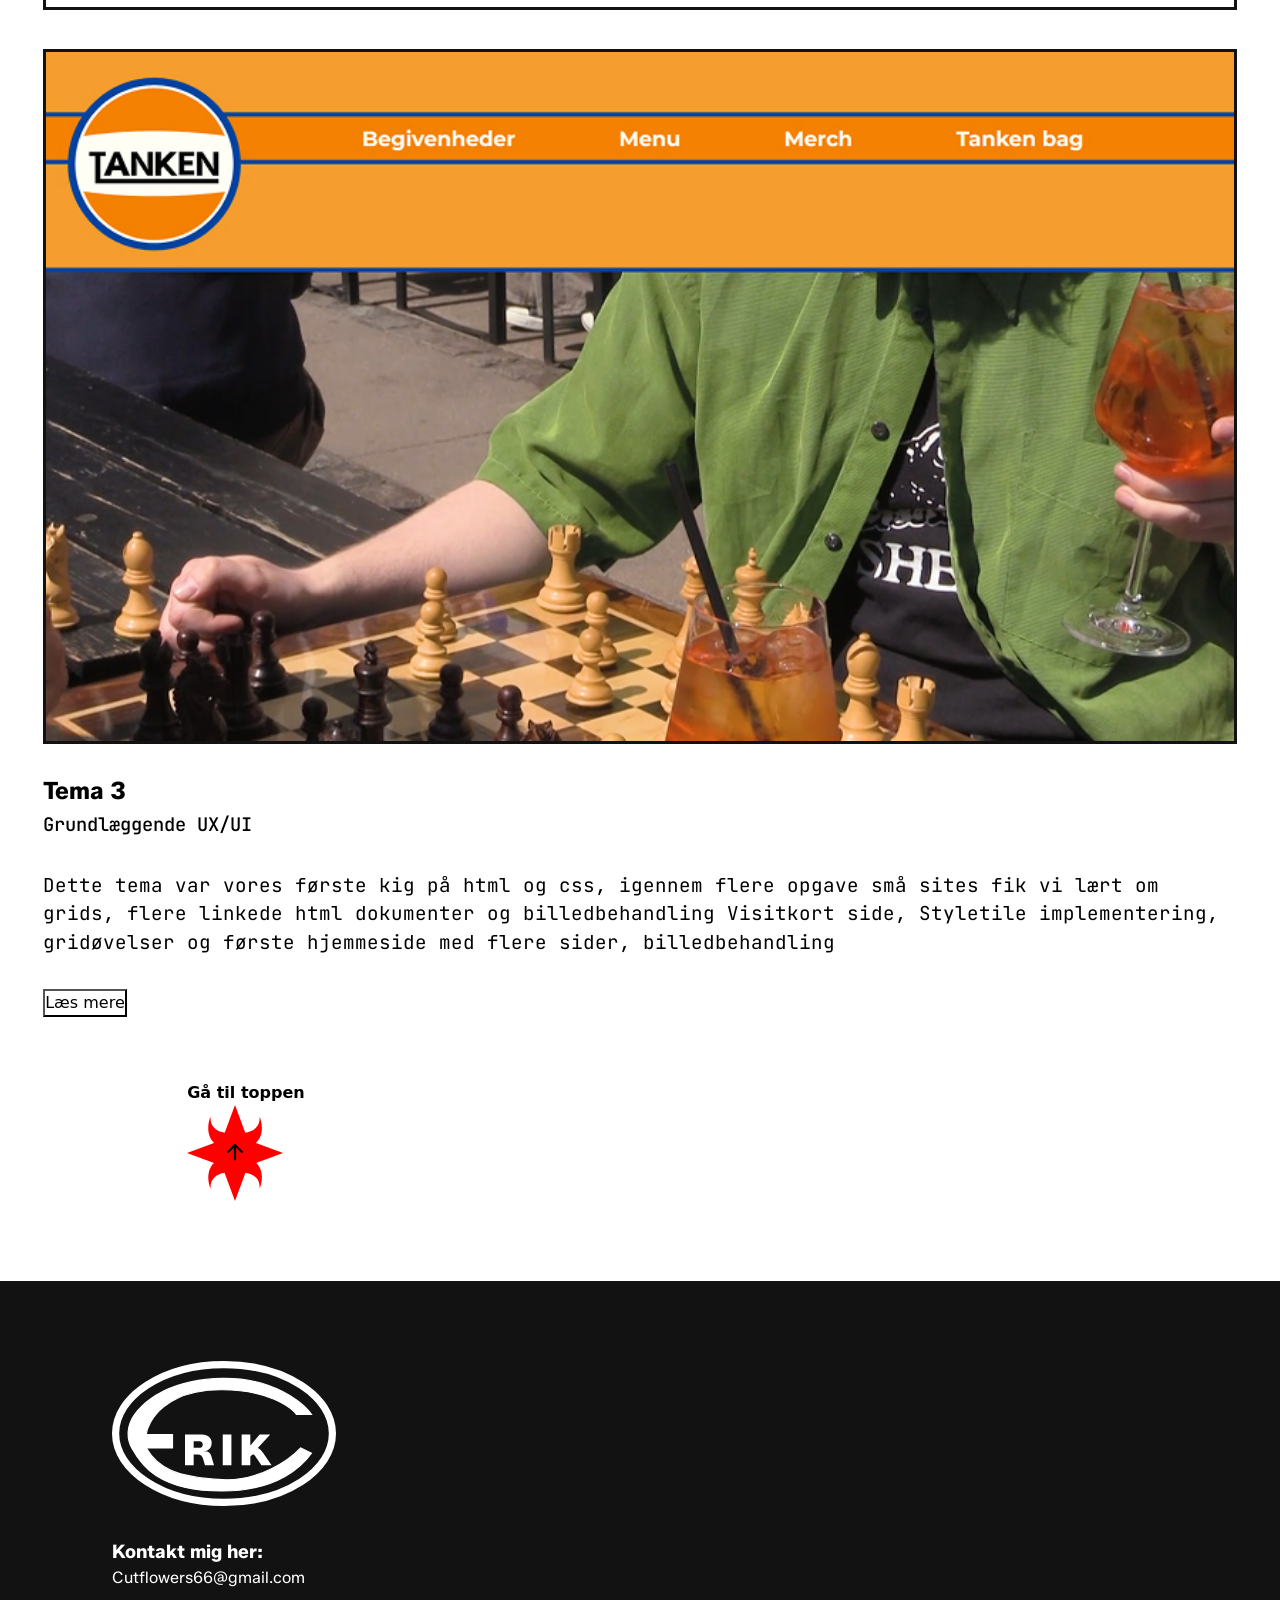
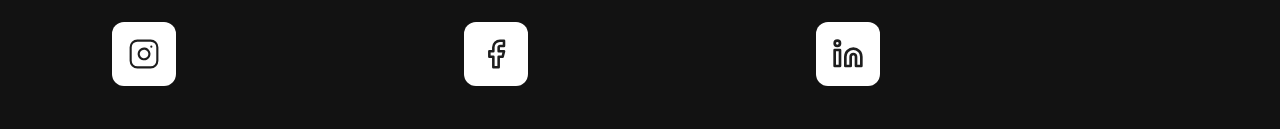
==== commit 2efba208: "ommig og index close to done" ====
--- a/index.html
+++ b/index.html
@@ -29,14 +29,15 @@
                 <span class="line"></span>
             </button>
         </nav>
+
+    </header>
+    <main>
         <div class="logonav navorder">
             <img class="stickylogo" src="images/star.svg" alt="starlogo">
         </div>
-    </header>
-    <main>
         <h1 class="h1index">Erik Fjord Lyngstadaas</h1>
         <div class="migdrej">
-            <img src="images/mig-drej-gif.gif" alt="gif">
+            <img class="migdrejimgsrc" src="images/mig-drej-gif.gif" alt="gif">
         </div>
         <div>
 
@@ -72,7 +73,7 @@
                 var der flere
                 præsentationer som introducerede uddanelsen og hvad man kan ende med at lave efter den.
             </p>
-            <button class="index-button">Læs mere</button>
+            <button class="index-button btn1">Læs mere</button>
         </div>
         <div>
             <img class="indeximg topimg" src="images/tema-2-tease.jpg" alt="tema 2 tease">
@@ -92,7 +93,7 @@
                 Visitkort side, Styletile implementering, gridøvelser og første hjemmeside med flere sider,
                 billedbehandling
             </p>
-            <button class="index-button">Læs mere</button>
+            <button class="index-button btn2">Læs mere</button>
         </div>
         <div>
             <img class="indeximg topimg" src="images/ty-screen.png" alt="tema 3 tease">
@@ -112,10 +113,10 @@
                 Visitkort side, Styletile implementering, gridøvelser og første hjemmeside med flere sider,
                 billedbehandling
             </p>
-            <button class="index-button">Læs mere</button>
+            <button class="index-button btn3">Læs mere</button>
         </div>
         <div>
-            <img class="indeximg topimg" src="images/tema-4-tease.jpg" alt="tema 3 tease">
+            <img class="indeximg topimg" src="images/tema-4-tease.jpg" alt="tema 4 tease">
         </div>
         <div>
             <h2 class="index-h2">
@@ -131,7 +132,7 @@
                 Visitkort side, Styletile implementering, gridøvelser og første hjemmeside med flere sider,
                 billedbehandling
             </p>
-            <button class="index-button">Læs mere</button>
+            <button class="index-button btn4">Læs mere</button>
         </div>
         <iframe class="indeximg topimg" width="100%" height="310"
             src="https://www.youtube.com/embed/DUkClFWO_pA?si=2Wls3CqdyO4jL0bf" title="YouTube video player"
@@ -153,7 +154,7 @@
                 Visitkort side, Styletile implementering, gridøvelser og første hjemmeside med flere sider,
                 billedbehandling
             </p>
-            <button class="index-button">Læs mere</button>
+            <button class="index-button btn5">Læs mere</button>
         </div>
         <div class="totopstar">
             <h4>Gå til toppen</h4>
@@ -161,7 +162,17 @@
         </div>
     </main>
     <footer>
+        <div class="logotype"><img src="images/logotype.svg" alt="logotype"></div>
+        <div class="mailtext">
+            <h3 class="footerhead">Kontakt mig her:</h3>
+            <p class="footermail">Cutflowers66@gmail.com</p>
+        </div>
 
+        <div class="socials_grid">
+            <div class="socials ig"><img src="images/instagram.svg" alt="instagram"></div>
+            <div class="socials fb"><img src="images/facebook.svg" alt="facebook"></div>
+            <div class="socials li"><img src="images/linkedin.svg" alt="linkedin"></div>
+        </div>
     </footer>
 
 
--- a/style.css
+++ b/style.css
@@ -77,7 +77,7 @@
   --light-purple: #f8f2f7;
   --light-orange: #fcecee;
   --light-red: #ffe6e6;
-
+  --gray: #3a3939;
   /* Headlines (size)*/
   --font-h1-size: 1rem;
   --font-h2-size: 1rem;
--- a/layout.css
+++ b/layout.css
@@ -61,7 +61,12 @@
 
 .stickylogo {
   position: sticky;
-}
+  top: 20;
+}
+/* .logonav {
+  position: sticky;
+  top: 0;
+} */
 
 .tema1vid {
   margin-top: 8rem;
@@ -110,13 +115,176 @@
   margin-inline: 9rem;
   margin-top: 4rem;
 }
-/* .index-button {
-  border: 3px solid var(--dark);
+
+/********** FOOTER ***********/
+footer {
+  background-color: var(--dark);
+  height: 28rem;
+  margin-top: 5rem;
+  padding-top: 5rem;
+}
+
+.socials {
+  background-color: var(--white);
+  border-radius: 12px;
+  padding: 1rem;
+  width: 4rem;
+}
+.socials_grid {
+  display: grid;
+  grid-template-columns: 1fr 1fr 1fr;
+  padding-inline: 7rem;
+  margin-top: 2rem;
+  /* margin-bottom: -5rem; */
+}
+
+.footerhead {
+  color: var(--white);
   font-family: var(--font-family-sans);
-  font-weight: 500;
+}
+
+.footermail {
+  color: var(--white);
+  font-family: var(--font-family-sans);
+}
+
+.mailtext {
+  margin-left: 7rem;
+}
+
+.logotype {
+  width: 14rem;
+  margin-left: 7rem;
+  margin-bottom: 2rem;
+}
+
+/**************** om mig ***************/
+.whitebar {
+  width: 100%;
+  height: 30rem;
+  display: flex;
+  flex-direction: row;
+  justify-content: center;
+  align-items: center;
+  white-space: nowrap;
+  overflow: hidden;
+  box-sizing: border-box;
+}
+
+.bigpaper {
+  background-color: var(--off-white);
+  filter: drop-shadow(0px 2px 2px var(--dark));
+  position: relative;
+  z-index: -2;
+  height: 100%;
+  padding-bottom: 4rem;
+}
+
+.carousel {
+  display: flex;
+  flex-direction: row;
+  justify-content: center;
+  align-items: center;
+  animation: LeftToRightImg 20s linear infinite;
+}
+
+@keyframes LeftToRightImg {
+  0% {
+    transform: translateX(0%);
+  }
+  100% {
+    transform: translateX(50%);
+  }
+}
+
+.carouselimg {
   padding: 1rem;
-  padding-inline: 3rem;
-} */
+  width: 20rem;
+  filter: drop-shadow(0px 2px 2px var(--dark));
+}
+
+.textommig {
+  padding-inline: 2rem;
+}
+
+.textommig h2 {
+  margin-bottom: 1rem;
+}
+.textommig h3 {
+  margin-bottom: 1rem;
+}
+
+.textommig p {
+  font-size: 1.2rem;
+}
+
+/* erfaringskort */
+.erfaringtekst {
+  margin-top: 6rem;
+  margin-bottom: 4rem;
+  font-size: 1.6rem;
+}
+
+.stack-card {
+  position: sticky;
+  top: 90px;
+  margin-top: 2rem;
+  margin-bottom: 2rem;
+}
+.erfaring1 {
+  background-color: var(--kort-et);
+  padding: 2rem;
+  filter: drop-shadow(0px 2px 2px var(--dark));
+  height: 20rem;
+  /* margin-block: 4rem; */
+  /* position: relative; */
+  z-index: -4;
+  top: 90px;
+}
+.erfaring2 {
+  background-color: var(--kort-to);
+  padding: 2rem;
+  filter: drop-shadow(0px 2px 2px var(--dark));
+  height: 20rem;
+  /* margin-block: 4rem; */
+  /* position: relative; */
+  z-index: -4;
+  top: 138px;
+}
+.erfaring3 {
+  background-color: var(--kort-tre);
+  padding: 2rem;
+  filter: drop-shadow(0px 2px 2px var(--dark));
+  height: 20rem;
+  /* margin-block: 4rem; */
+  /* position: relative; */
+  z-index: -4;
+  top: 186px;
+}
+.erfaring4 {
+  background-color: var(--kort-fire);
+  padding: 2rem;
+  filter: drop-shadow(0px 2px 2px var(--dark));
+  height: 20rem;
+  /* margin-bottom: 4rem; */
+  /* position: relative; */
+  z-index: -4;
+  top: 234px;
+}
+
+.year {
+  text-align: right;
+  font-family: var(--font-family-serif);
+  color: var(--gray);
+}
+.erfaringhead {
+  font-size: 1.4rem;
+  margin-bottom: 1rem;
+}
+
+.erfaringtekstbox p {
+  font-size: 1.2rem;
+}
 
 /* mobil */
 
@@ -206,4 +374,26 @@
     padding-inline: 3rem;
     margin-bottom: 2rem;
   }
-}
+
+  .index-button:hover {
+    background-color: var(--dark);
+    color: var(--white);
+    border: 3px solid var(--dark);
+  }
+
+  .index-button:active {
+    background-color: var(--red);
+    color: var(--white);
+    border: 3px solid var(--red);
+  }
+
+  /* om mig */
+
+  .clip {
+    width: 15rem;
+    margin-inline: 20%;
+    margin-bottom: -5rem;
+    margin-top: 2rem;
+    z-index: 2;
+  }
+}
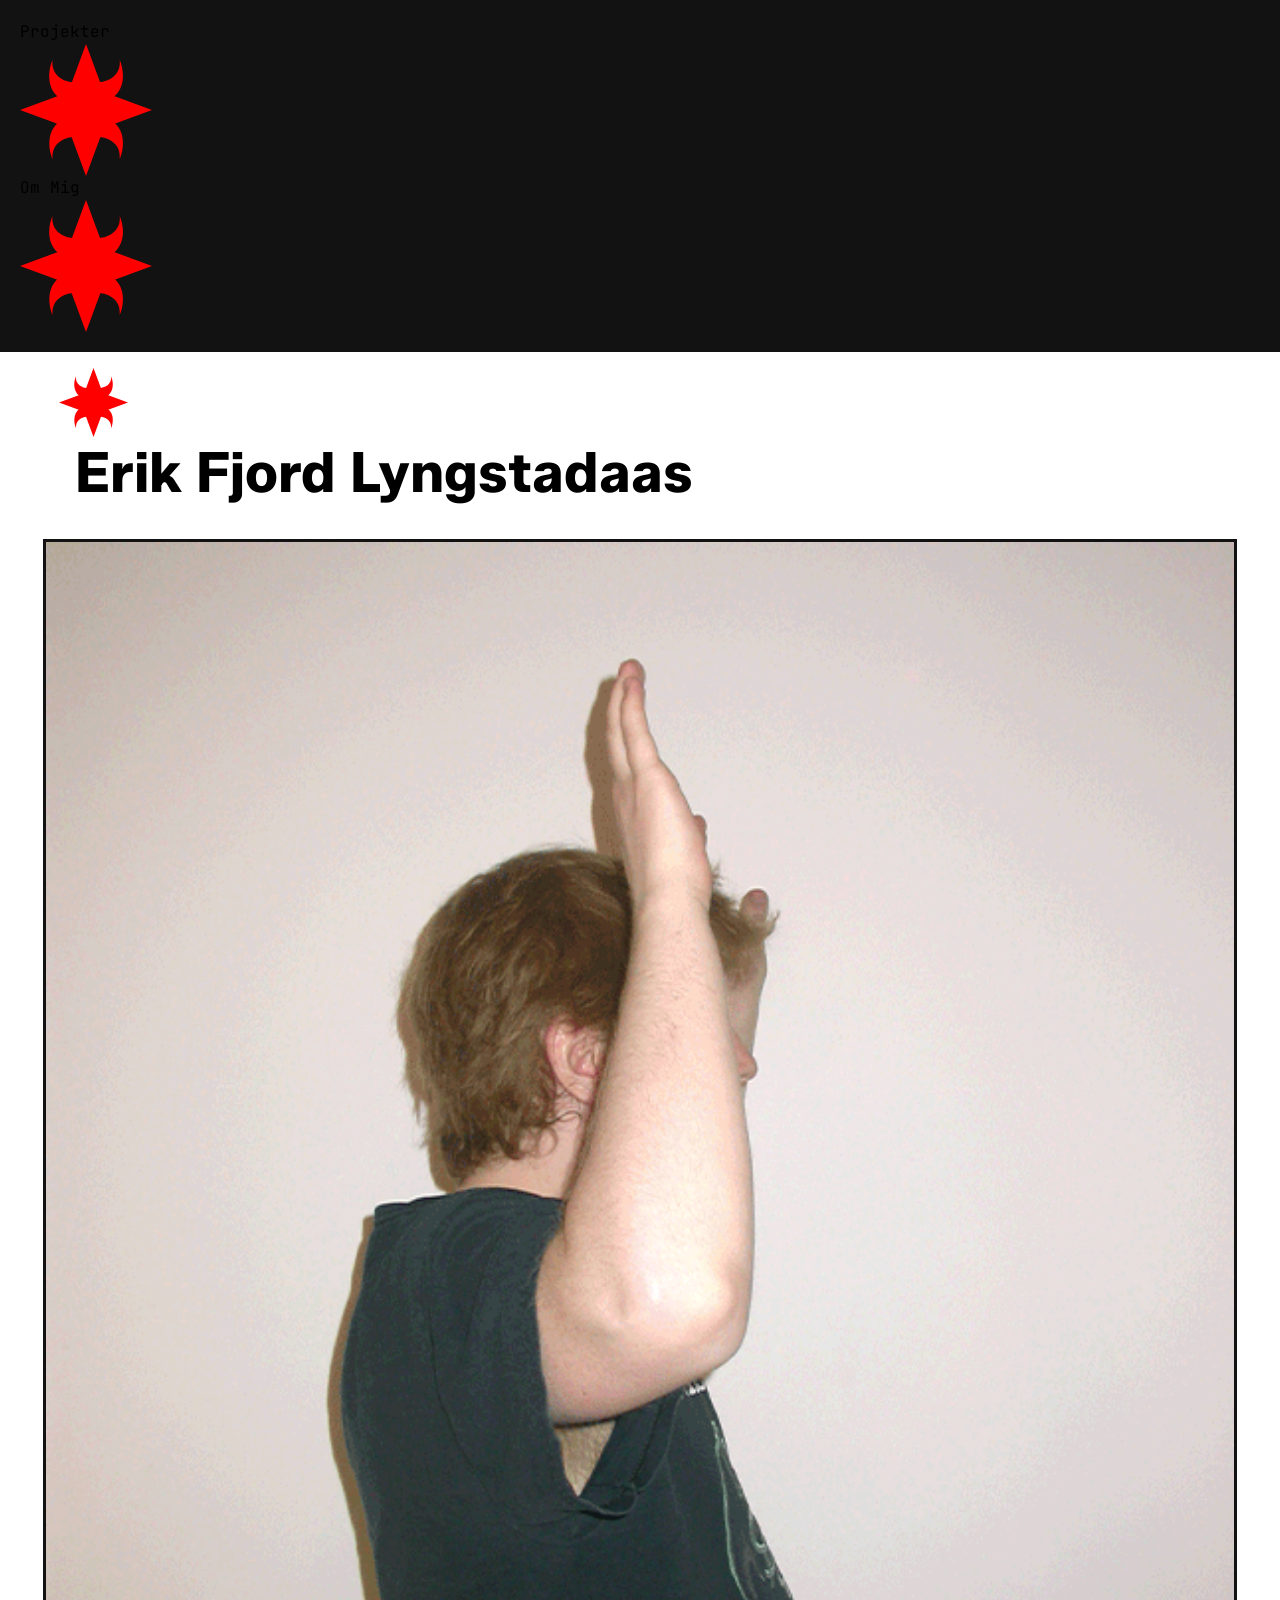
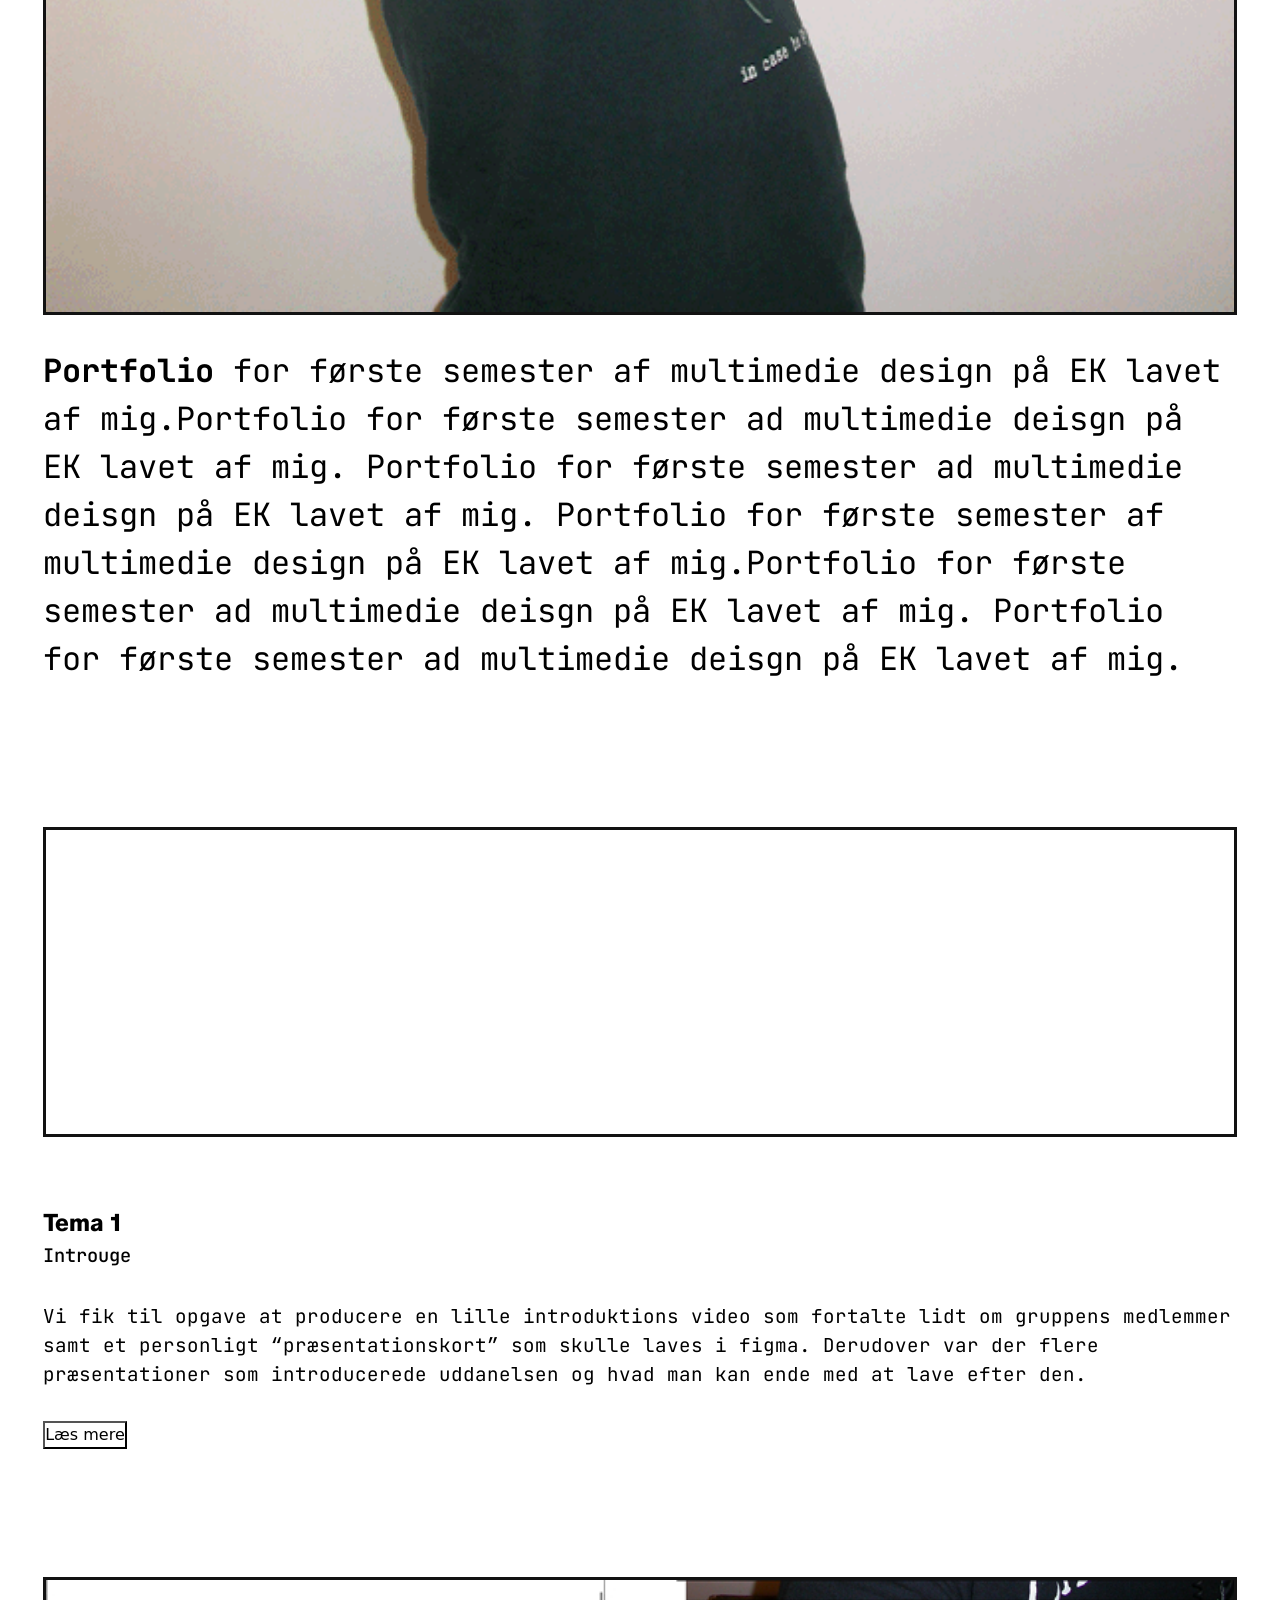
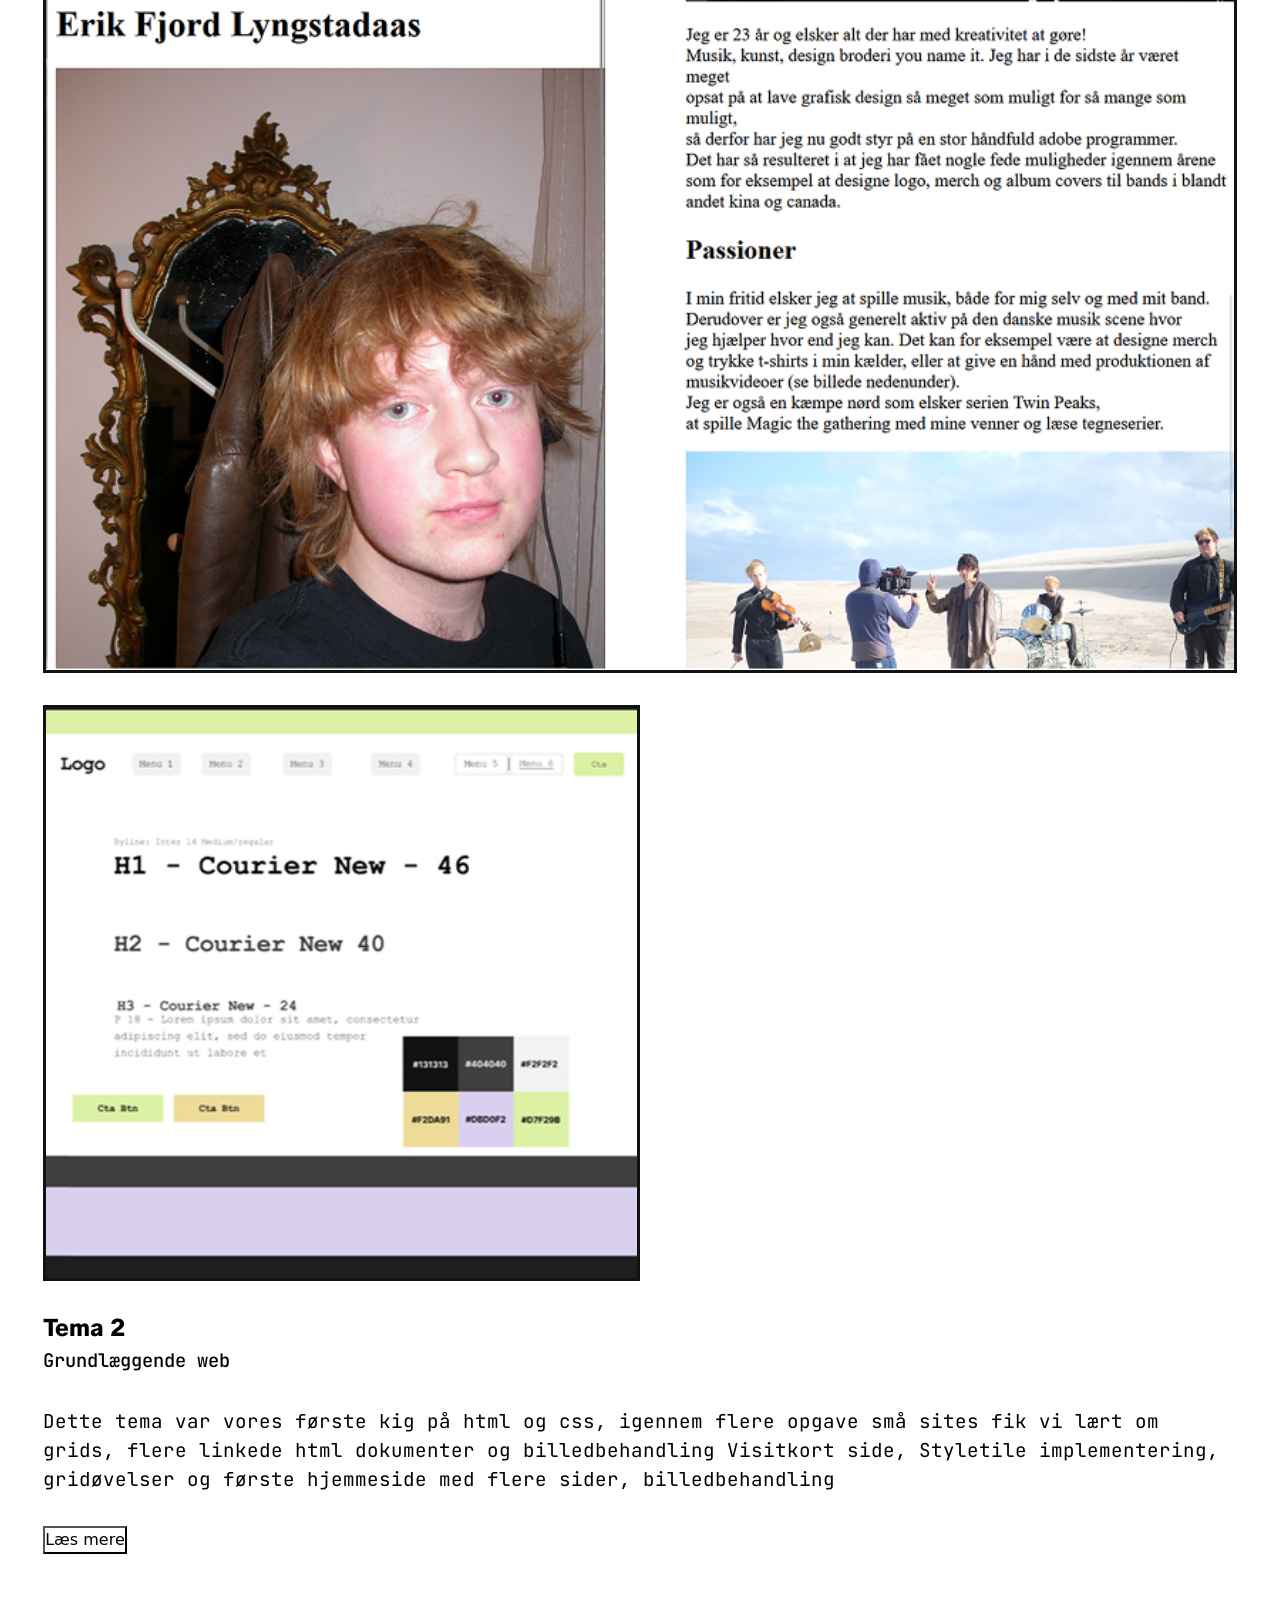
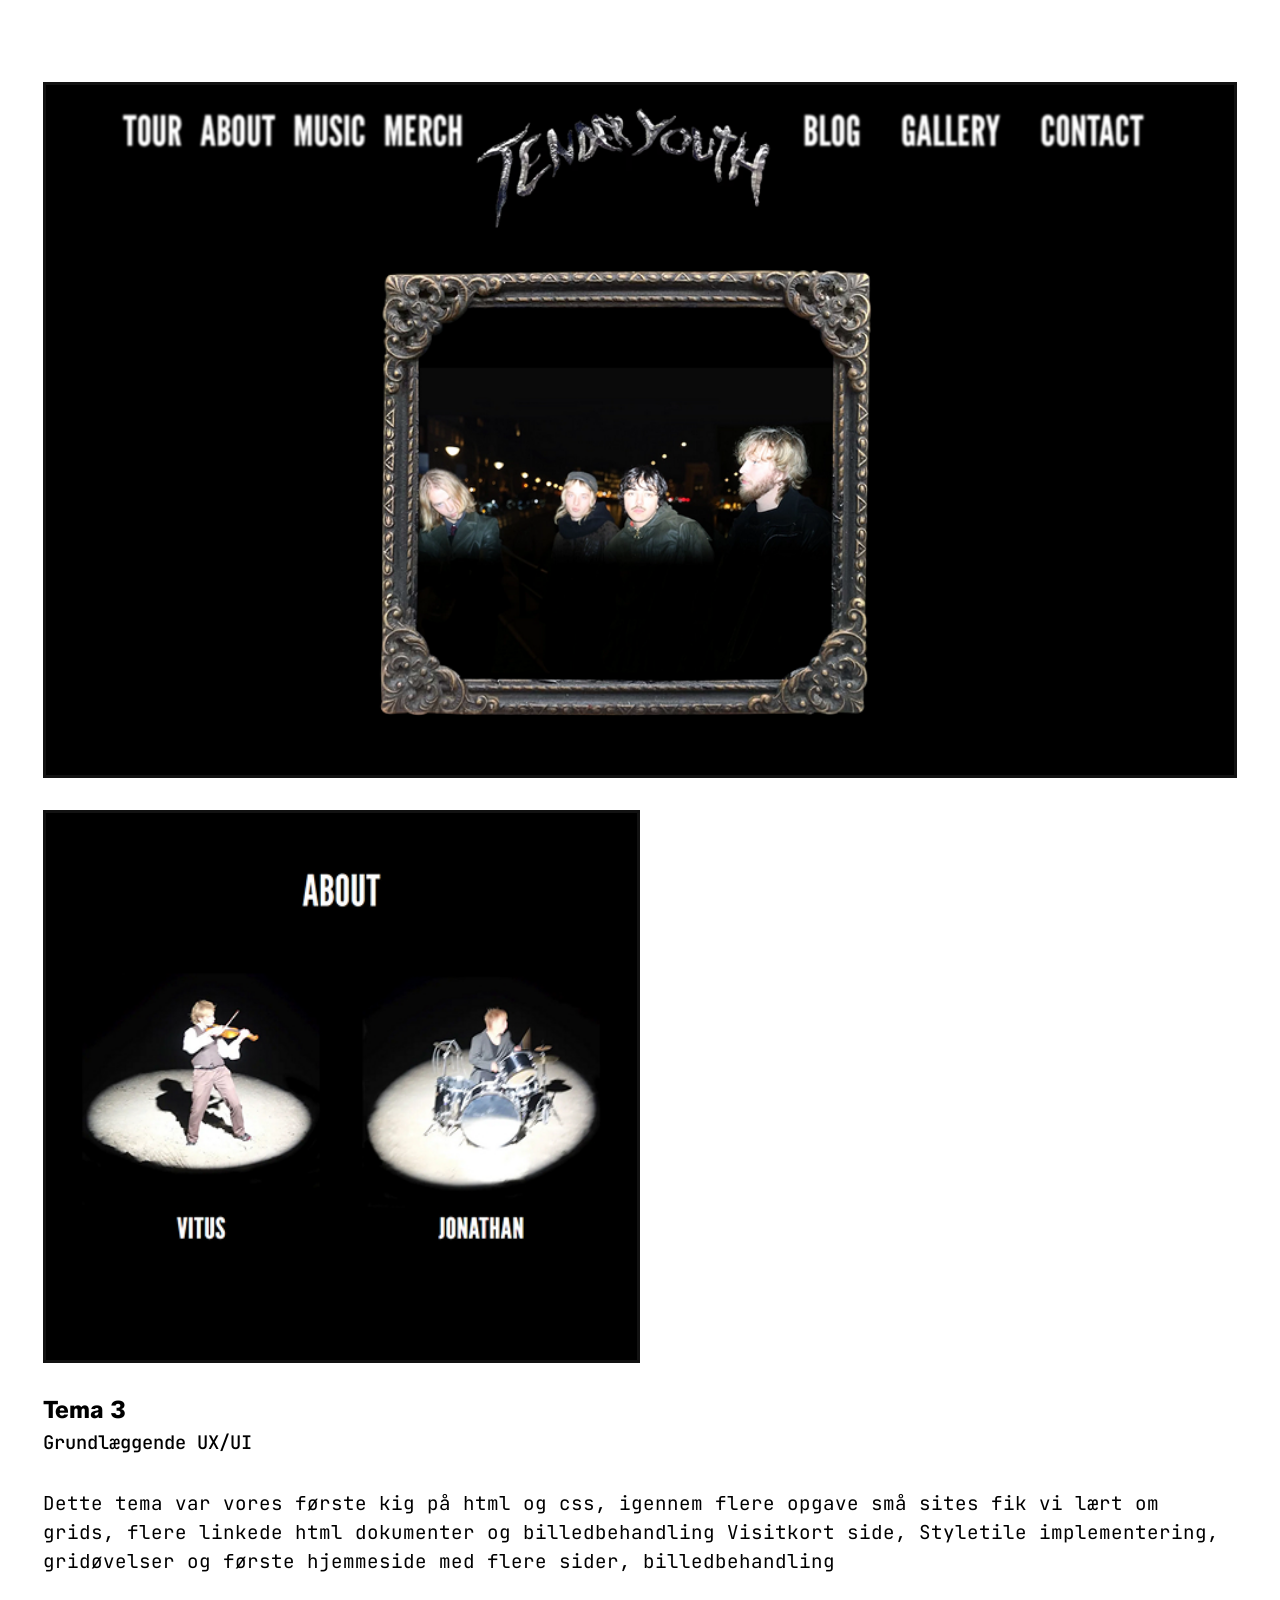
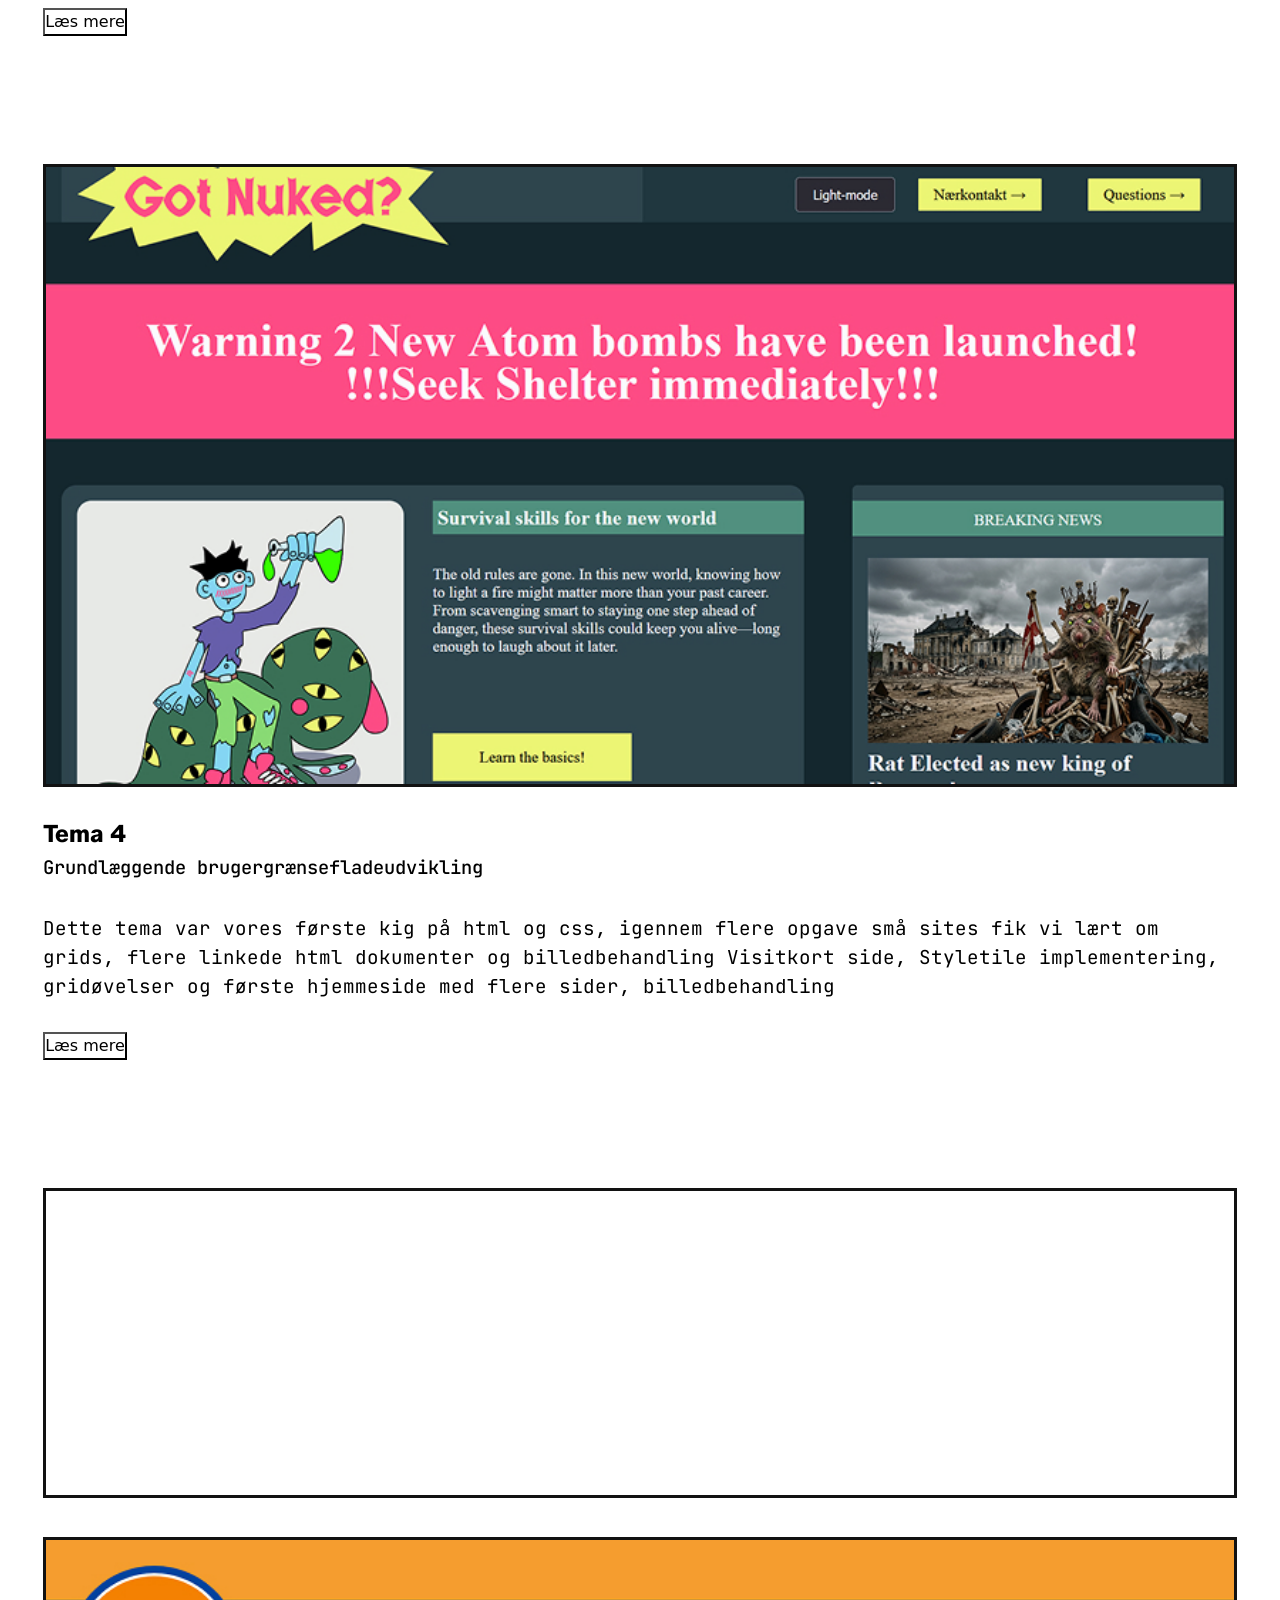
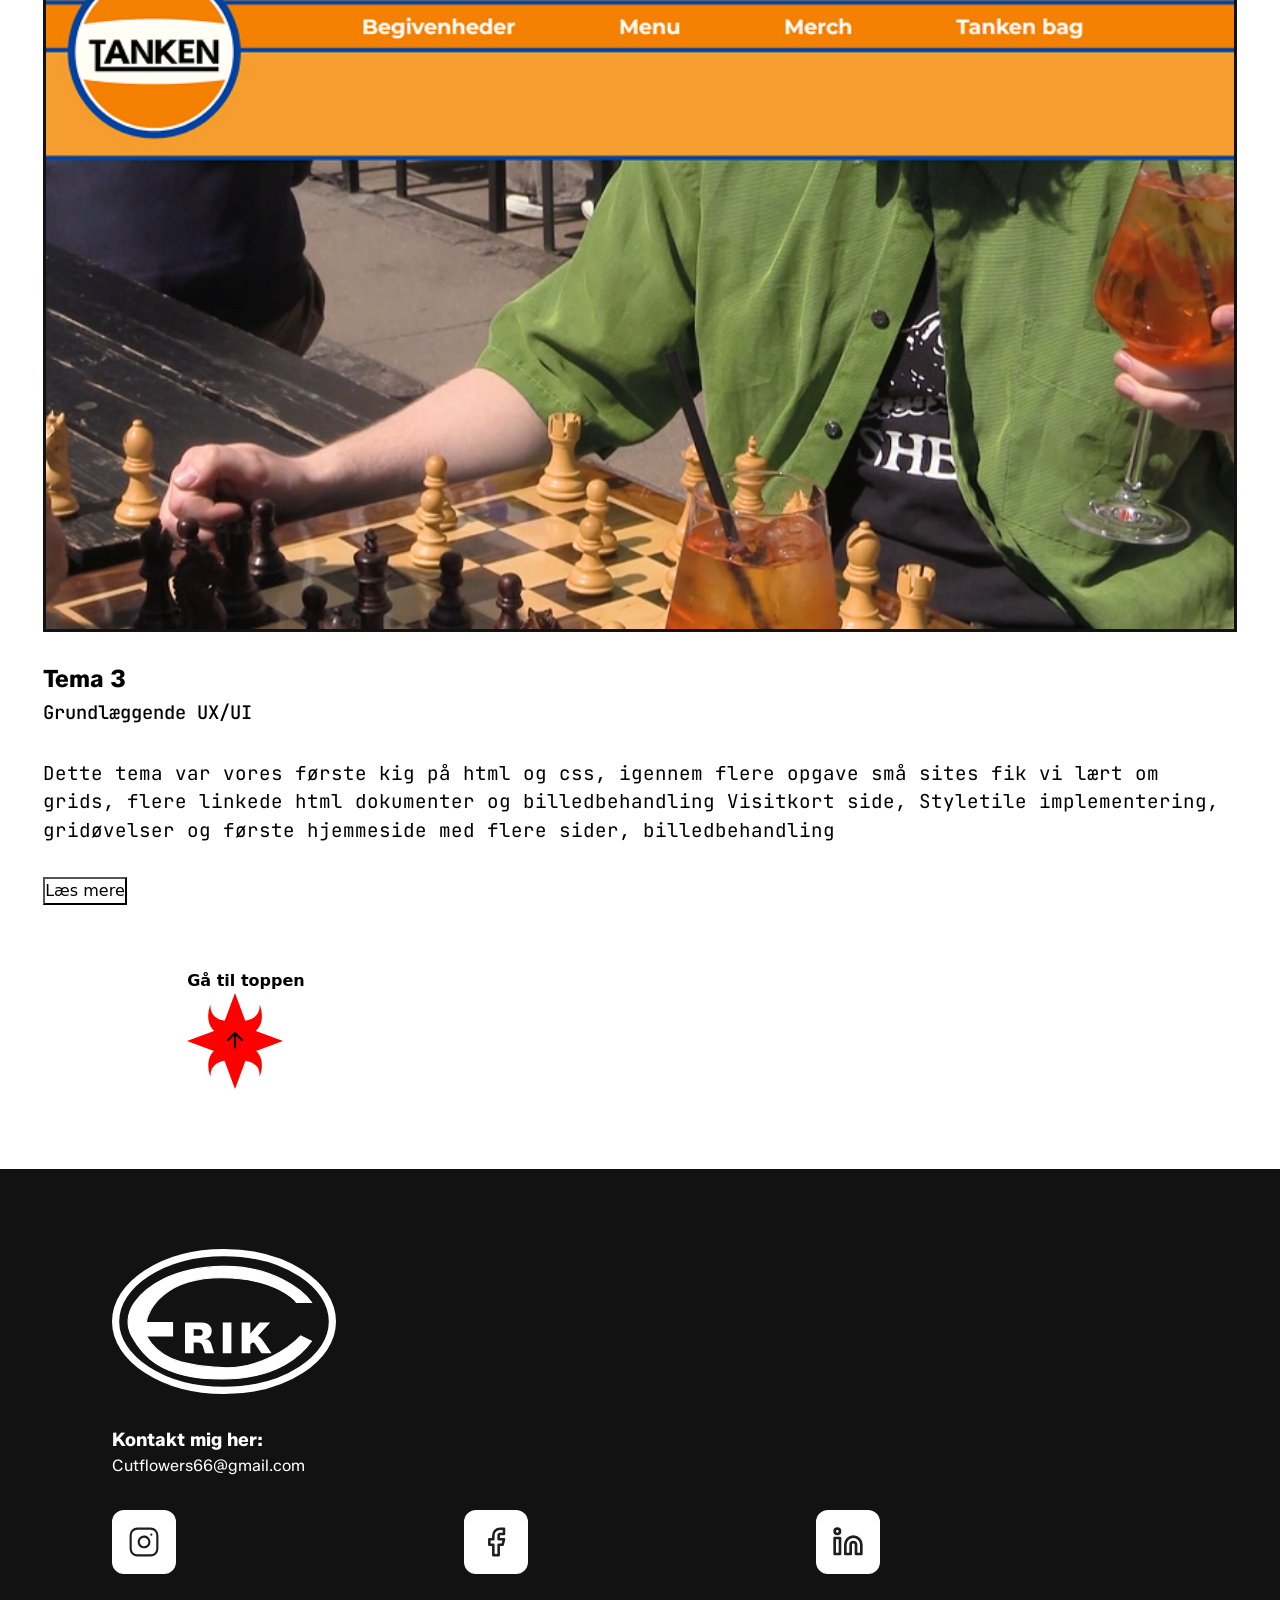
==== commit 606a0de4: "en masse ting  og temaer" ====
--- a/index.html
+++ b/index.html
@@ -7,6 +7,7 @@
     <link rel="stylesheet" href="style.css">
     <link rel="stylesheet" href="layout.css">
     <title>Portfolio</title>
+    <link rel="icon" type="image/x-icon" href="images/star.svg">
 </head>
 
 <body>
@@ -175,8 +176,9 @@
         </div>
     </footer>
 
+    <!-- <script src="forside.js"></script> -->
+    <script src="menu.js"></script>
 
-    <script src="menu.js"></script>
 </body>
 
 </html>
--- a/layout.css
+++ b/layout.css
@@ -285,7 +285,92 @@
 .erfaringtekstbox p {
   font-size: 1.2rem;
 }
-
+/******** Projekt ***********/
+.h1projekt {
+  font-size: 3.5rem;
+  margin-inline: 2rem;
+  font-family: "Zalando Sans", sans-serif;
+  margin-bottom: 2rem;
+}
+
+.arrowleft {
+  width: 4rem;
+  background-color: var(--dark);
+  border-radius: 40px;
+  padding: 1rem;
+}
+
+.arrowright {
+  width: 4rem;
+  background-color: var(--dark);
+  border-radius: 40px;
+  padding: 1rem;
+}
+
+.arrowrighttema1 {
+  margin-left: 21rem;
+}
+
+.arrowcontainer {
+  display: flex;
+  justify-content: space-between;
+}
+
+.arrowcontainer :hover {
+  cursor: pointer;
+}
+
+.temaheroimg {
+  margin: 0;
+}
+
+.tema1vid {
+  margin-top: 1rem;
+}
+
+.projekt-button {
+  border: 3px solid var(--dark);
+  font-family: var(--font-family-sans);
+  font-weight: 600;
+  font-size: 1rem;
+  padding: 1rem;
+  padding-inline: 3rem;
+  margin-bottom: 2rem;
+}
+
+.projekt-button:hover {
+  background-color: var(--dark);
+  color: var(--white);
+  border: 3px solid var(--dark);
+}
+
+.projekt-button:active {
+  background-color: var(--red);
+  color: var(--white);
+  border: 3px solid var(--red);
+  box-shadow: inset 2px 2px 3px var(--dark);
+}
+
+.projektbigpaper {
+  background-color: var(--off-white);
+  filter: drop-shadow(0px 2px 2px var(--dark));
+  position: relative;
+  z-index: -2;
+  width: 100%;
+  height: 100%;
+  padding: 2rem;
+  margin-block: 4rem;
+}
+
+.projektbigpaper h2 {
+  margin-bottom: 1rem;
+  font-size: 2rem;
+}
+
+.projektbigpaper p {
+  margin-bottom: 2rem;
+  font-size: 1.6rem;
+}
 /* mobil */
 
 @media screen and (max-width: 800px) {
@@ -385,6 +470,7 @@
     background-color: var(--red);
     color: var(--white);
     border: 3px solid var(--red);
+    box-shadow: inset 2px 2px 3px var(--dark);
   }
 
   /* om mig */
@@ -396,4 +482,43 @@
     margin-top: 2rem;
     z-index: 2;
   }
-}
+
+  /*********** Projekt **************/
+  .projekt-button {
+    border: 3px solid var(--dark);
+    font-family: var(--font-family-sans);
+    font-weight: 600;
+    font-size: 1rem;
+    padding: 1rem;
+    padding-inline: 3rem;
+    margin-inline: 18%;
+    margin-bottom: 2rem;
+  }
+
+  .paperclipprojekt {
+    width: 4rem;
+    margin-inline: 8rem;
+    margin-top: -3.8rem;
+  }
+  .paperclipproces {
+    width: 4rem;
+    margin-left: 14rem;
+    margin-top: -3.8rem;
+  }
+  .papercliplosning {
+    width: 4rem;
+    margin-left: -2rem;
+    margin-top: -1rem;
+    margin-bottom: -4rem;
+    transform: rotate(-0.25turn);
+  }
+  .paperclipreflektion {
+    width: 4rem;
+    margin-inline: 8rem;
+    margin-top: -3.8rem;
+  }
+
+  .headerunderimg {
+    margin-top: 2rem;
+  }
+}
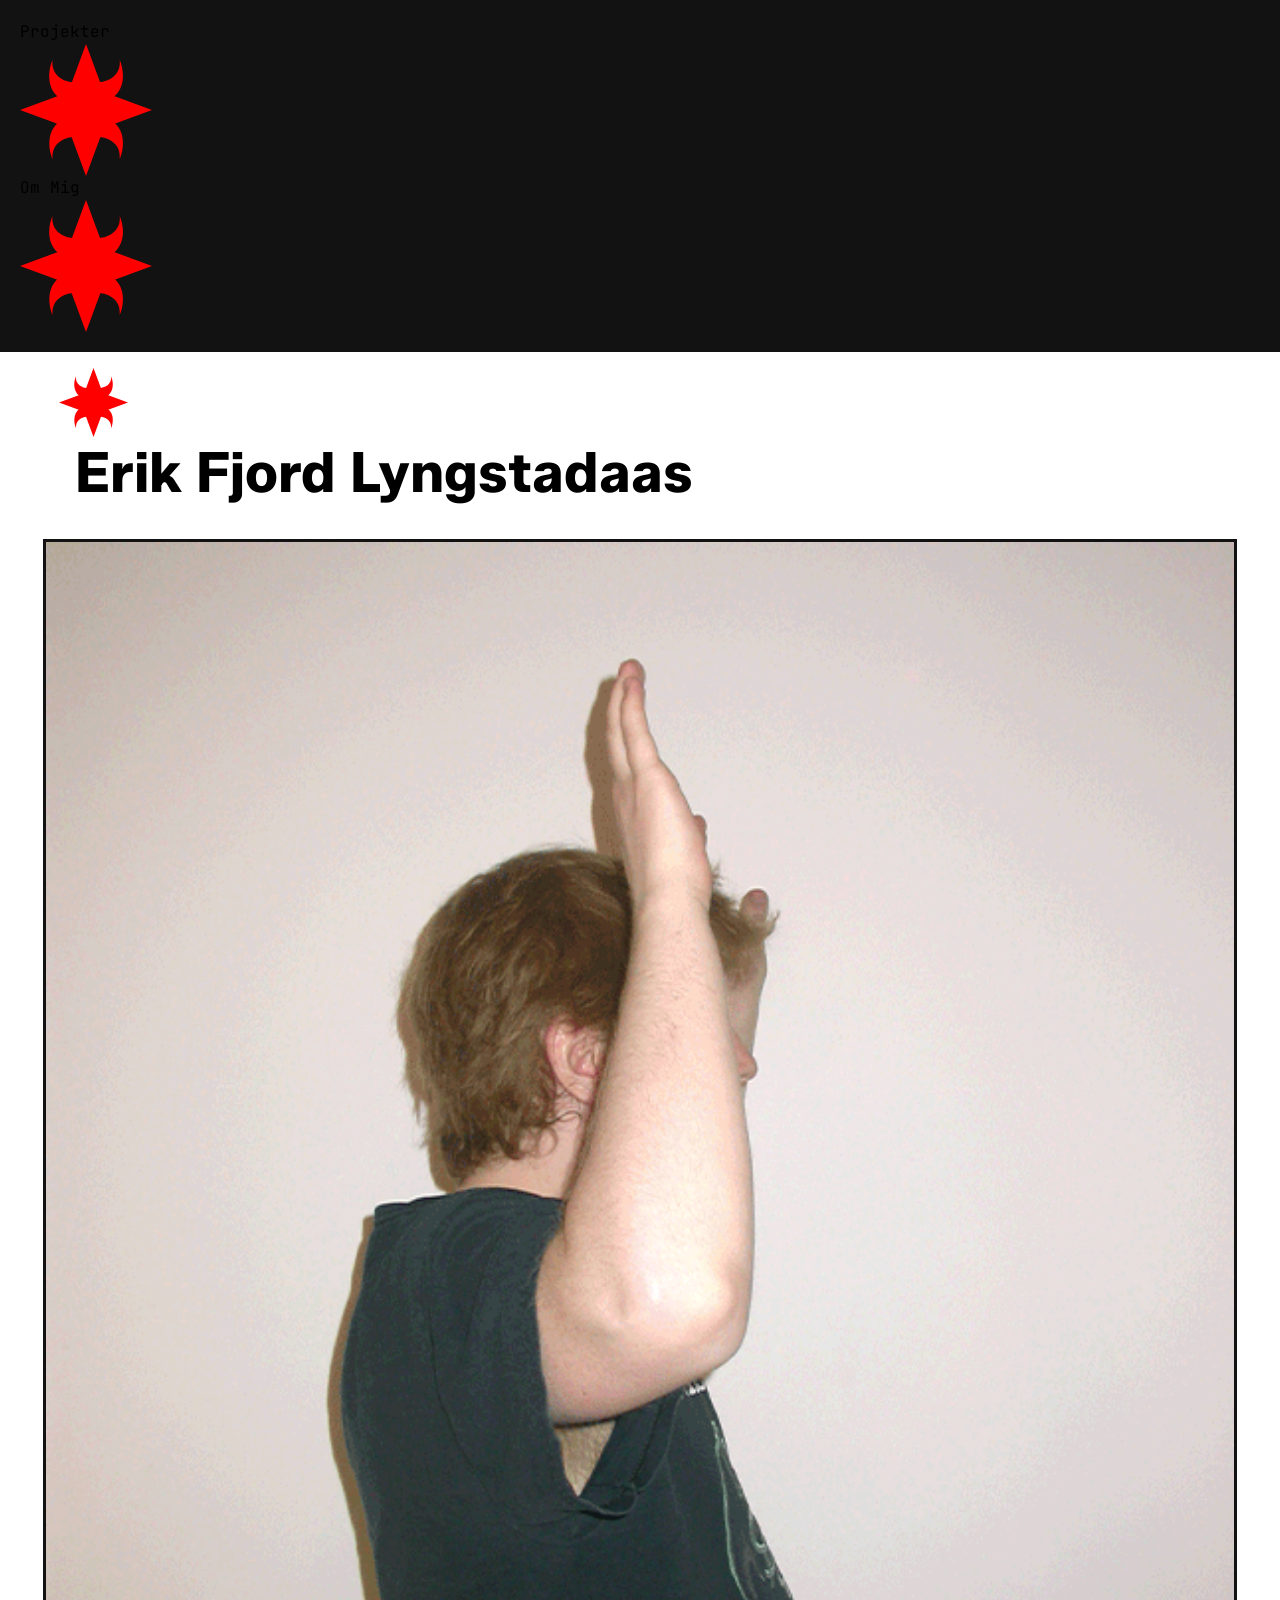
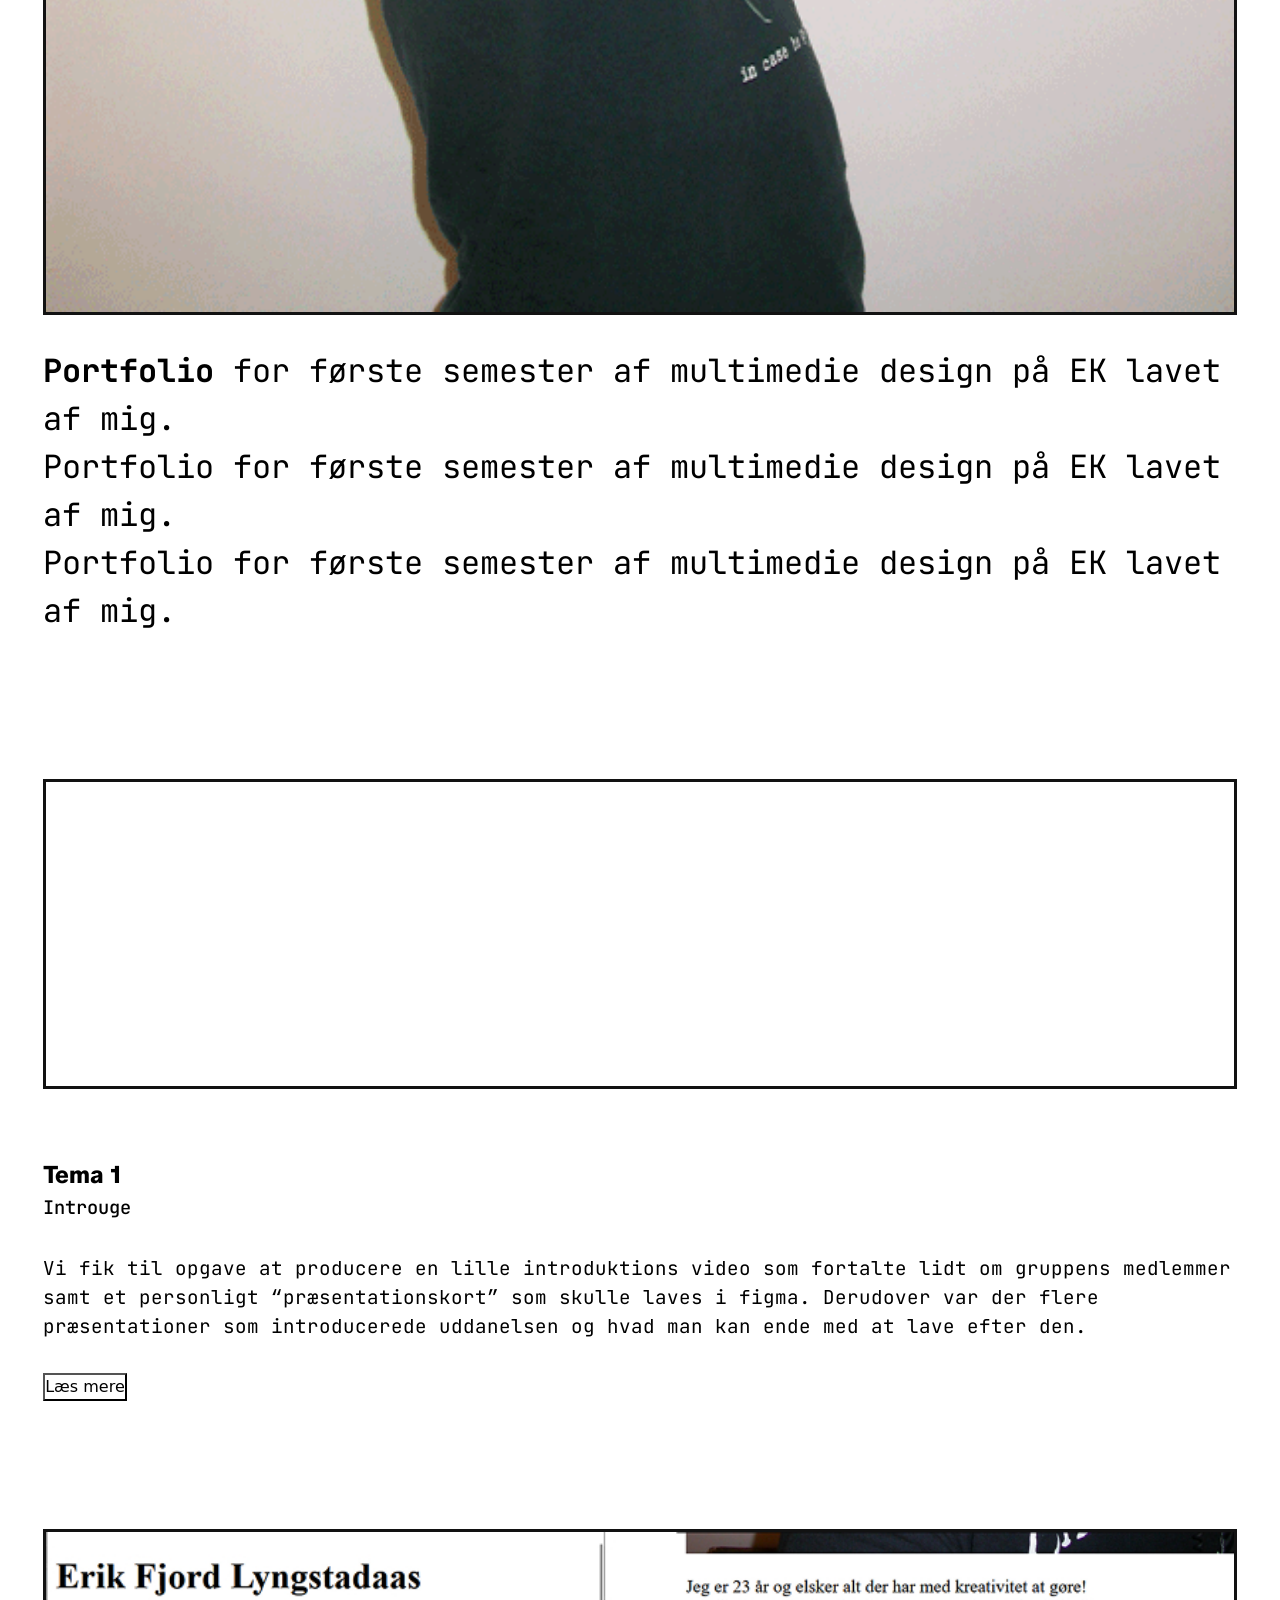
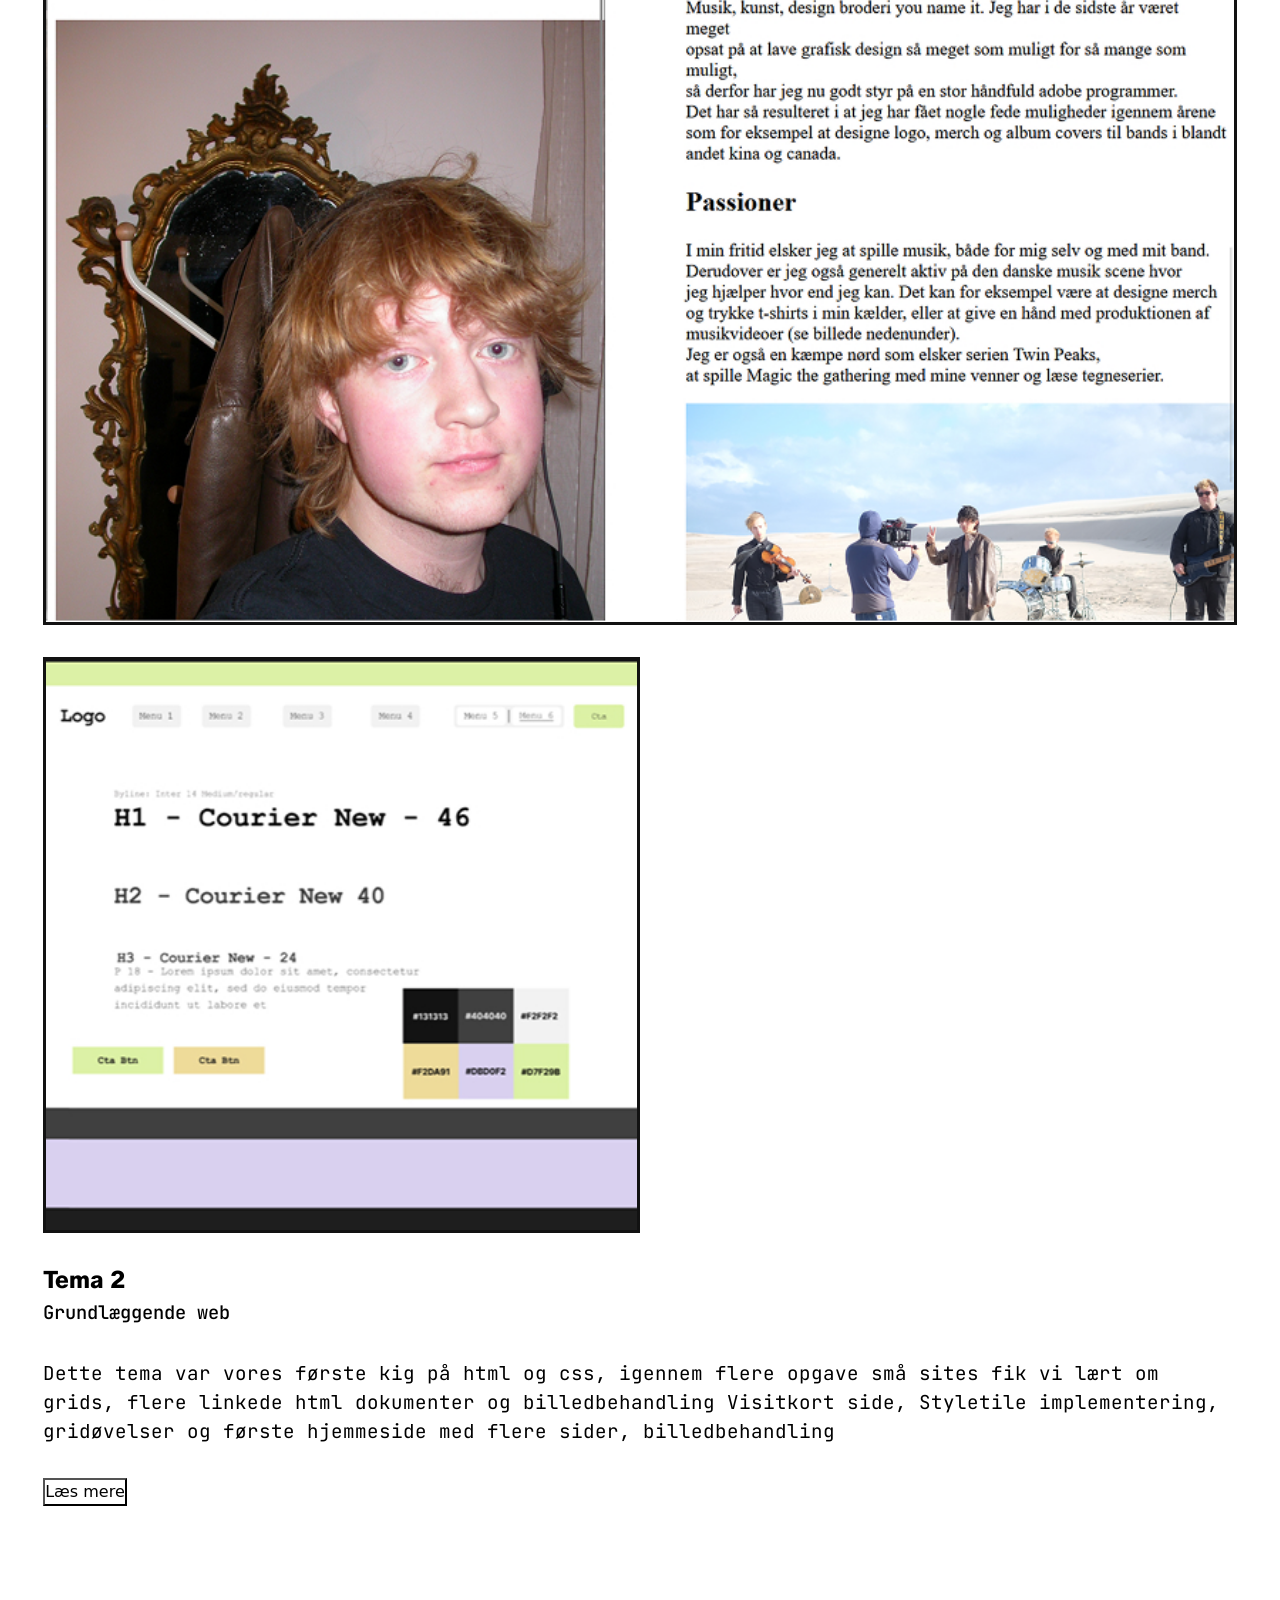
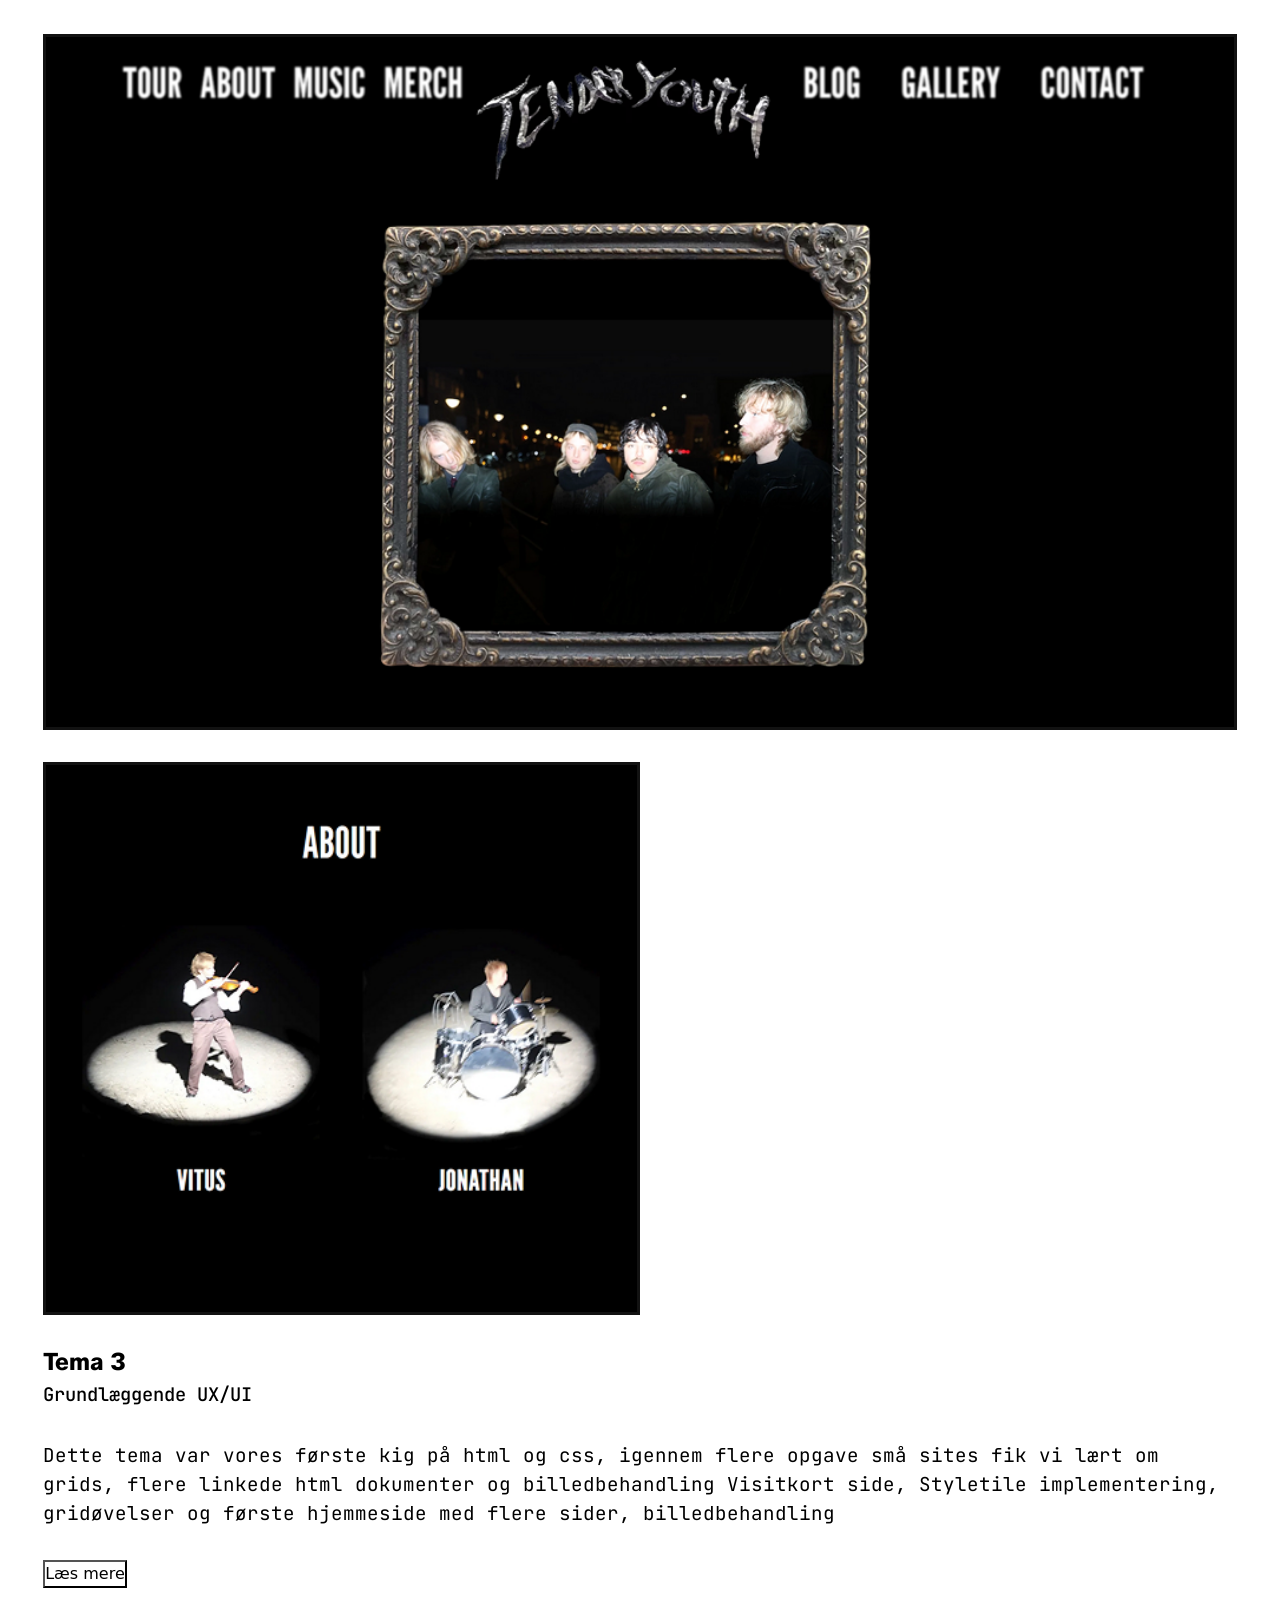
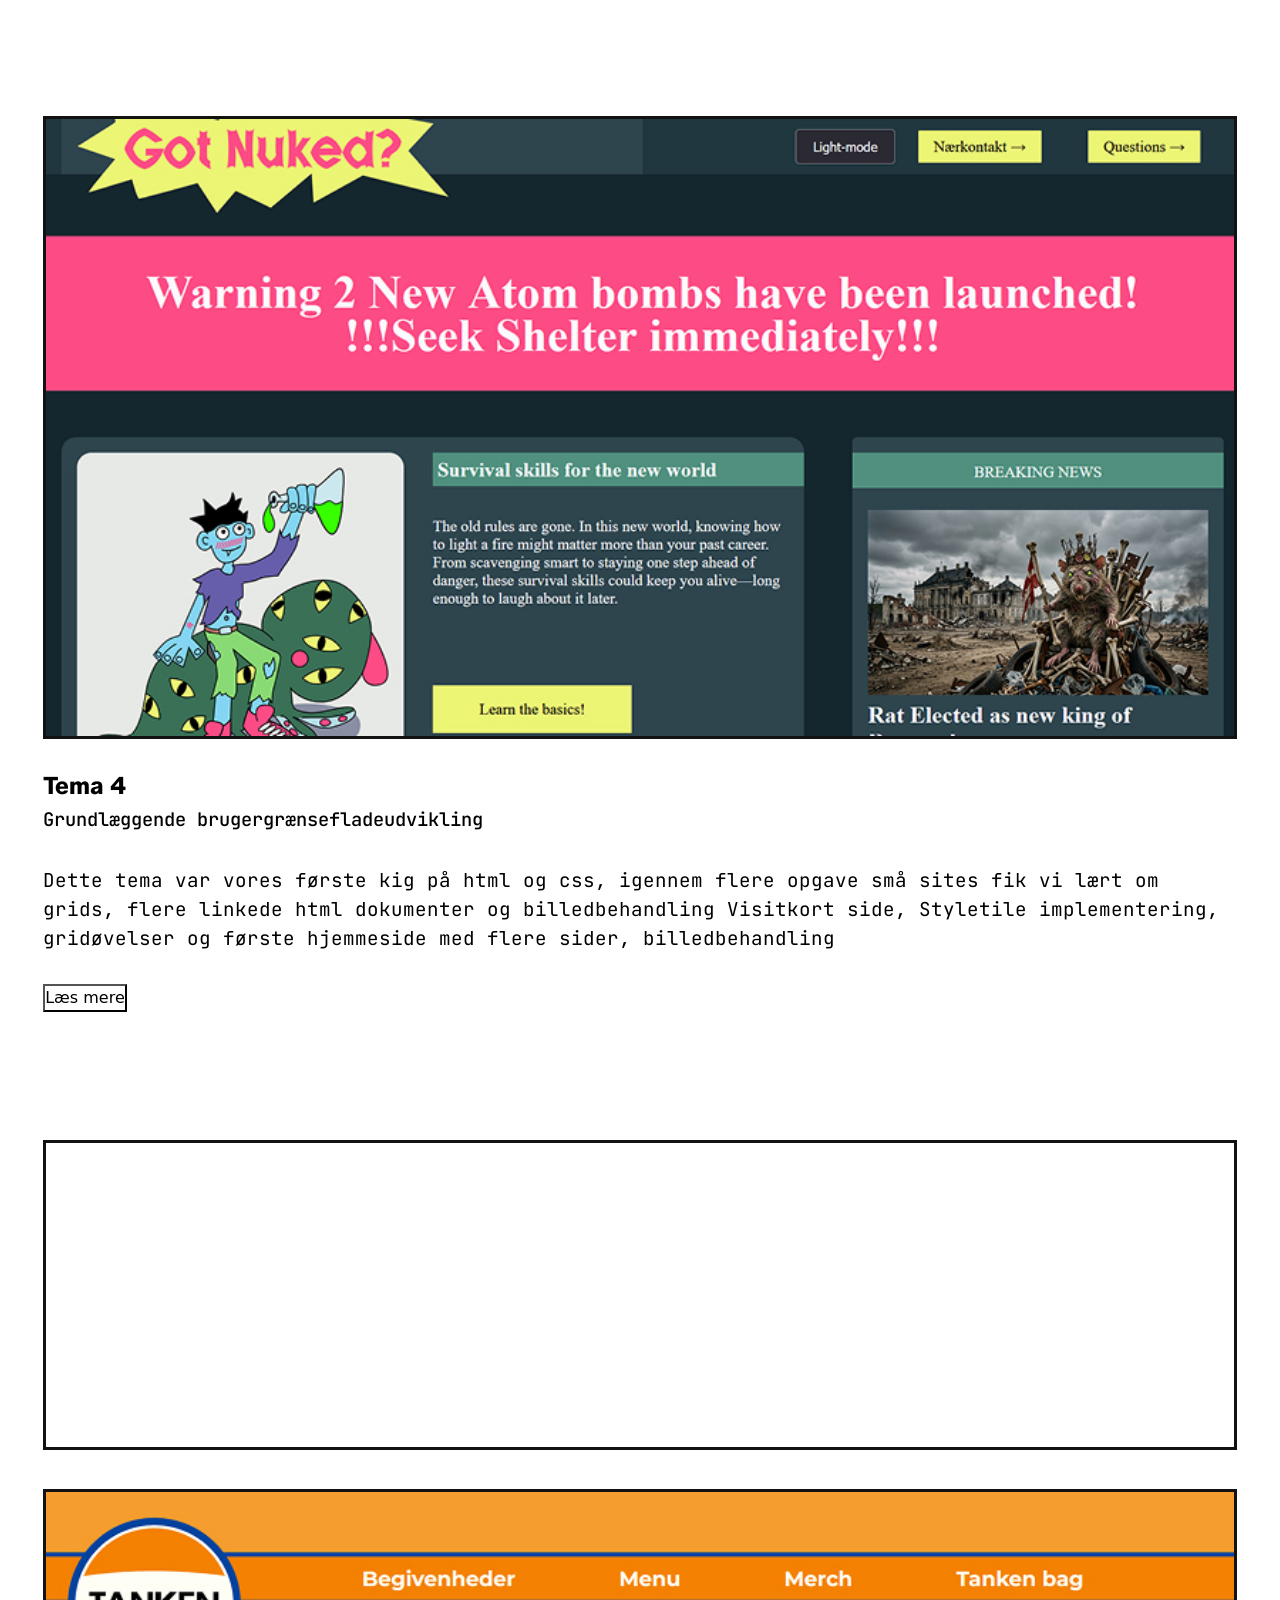
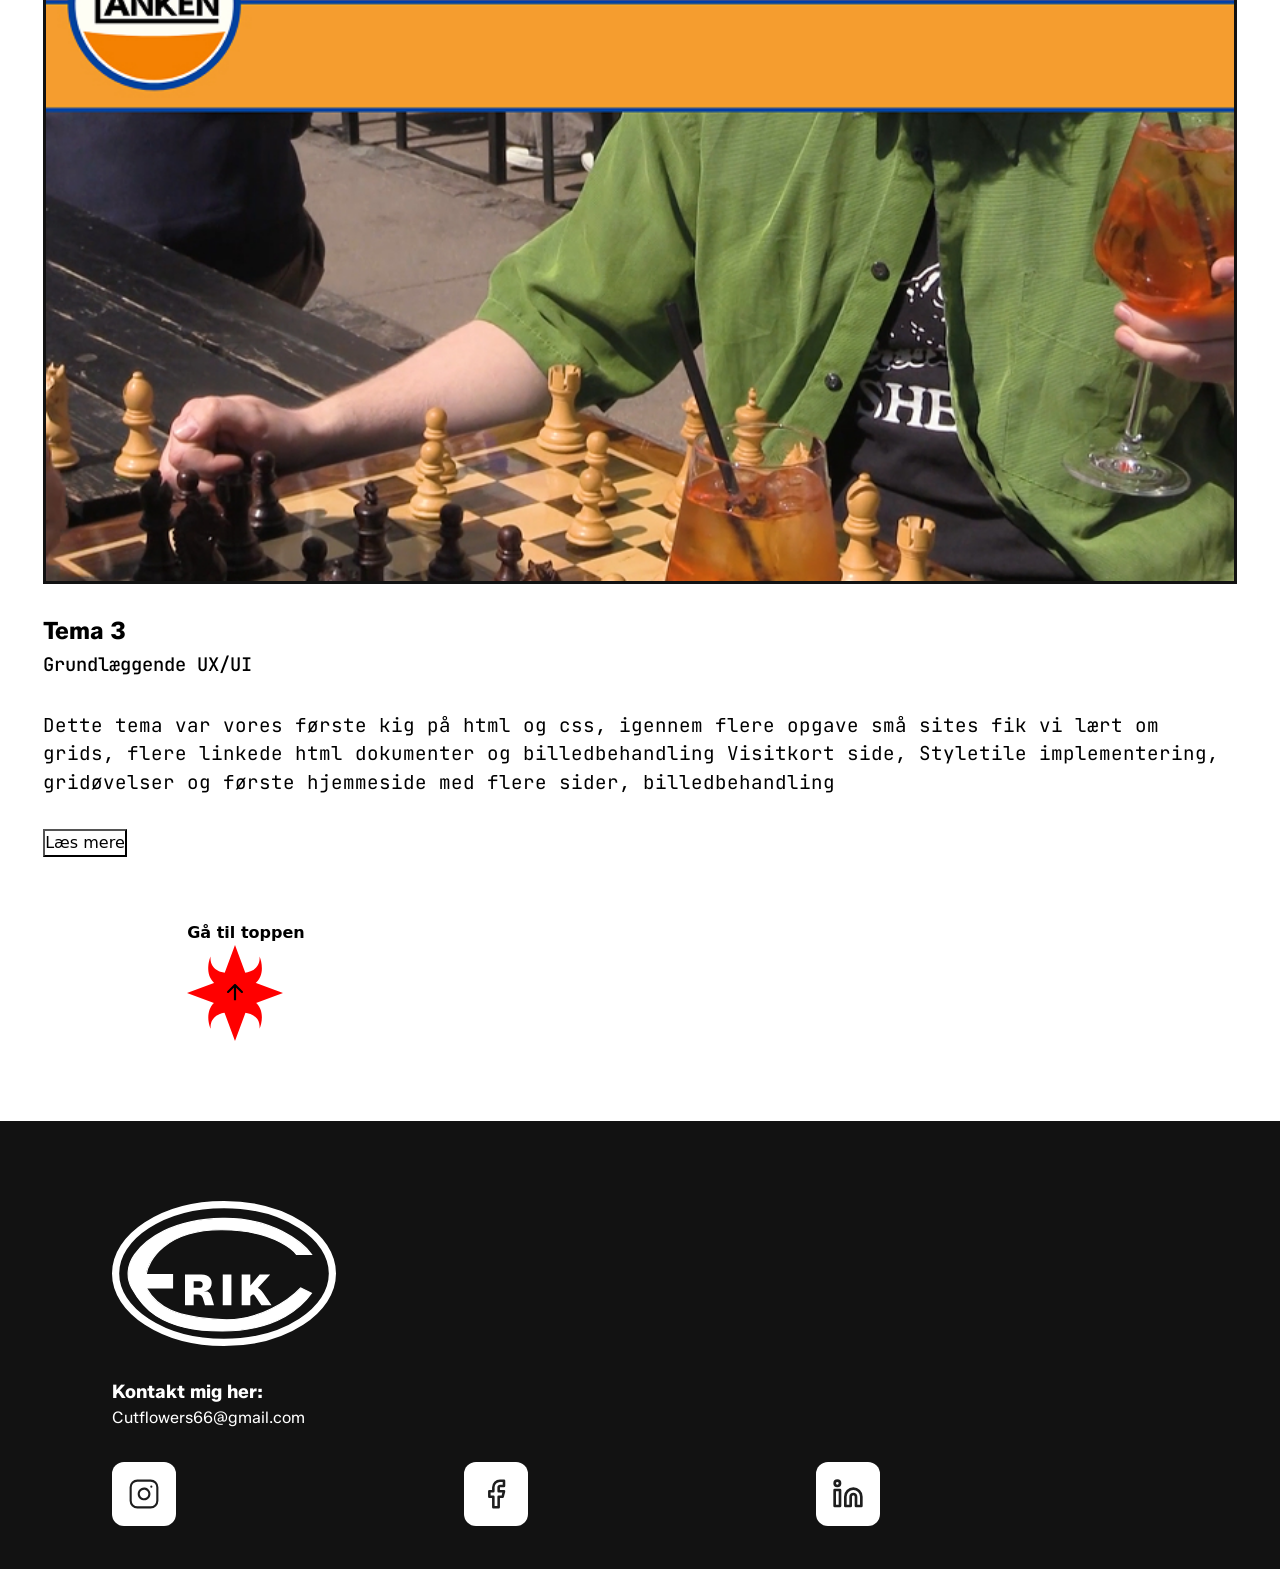
==== commit a5b48f56: "mobil første version done" ====
--- a/index.html
+++ b/index.html
@@ -8,6 +8,7 @@
     <link rel="stylesheet" href="layout.css">
     <title>Portfolio</title>
     <link rel="icon" type="image/x-icon" href="images/star.svg">
+    <meta name="robots" content="noindex">
 </head>
 
 <body>
@@ -42,16 +43,20 @@
         </div>
         <div>
 
-            <p class="migtekst-index">
-                <strong>Portfolio</strong> for første semester af multimedie design på EK lavet af mig.Portfolio for
-                første semester ad
-                multimedie deisgn
-                på EK lavet af mig. Portfolio for første semester ad multimedie deisgn på EK lavet af mig.
-                Portfolio for første semester af multimedie design på EK lavet af mig.Portfolio for
-                første semester ad
-                multimedie deisgn
-                på EK lavet af mig. Portfolio for første semester ad multimedie deisgn på EK lavet af mig.
+            <p class="migtekst-index indextextani">
+                <strong>Portfolio</strong> for første semester af multimedie design på EK lavet af mig.
             </p>
+            <p class="migtekst-index indextextani">
+                Portfolio for første semester af multimedie design på EK lavet af mig.
+
+            </p>
+            <p class="migtekst-index indextextani">
+
+            </p>
+            <p class="migtekst-index indextextani">
+                Portfolio for første semester af multimedie design på EK lavet af mig.
+            </p>
+
 
         </div>
         <div class="tema1vid">
@@ -176,8 +181,7 @@
         </div>
     </footer>
 
-    <!-- <script src="forside.js"></script> -->
-    <script src="menu.js"></script>
+    <script src="forside.js"></script>
 
 </body>
 
--- a/layout.css
+++ b/layout.css
@@ -156,6 +156,30 @@
   width: 14rem;
   margin-left: 7rem;
   margin-bottom: 2rem;
+}
+
+/* index animation */
+
+@keyframes textfadein {
+  from {
+    opacity: 0;
+  }
+  to {
+    opacity: 1;
+  }
+}
+@keyframes textfadeout {
+  from {
+    opacity: 1;
+  }
+  to {
+    opacity: 0;
+  }
+}
+
+.indextextani {
+  animation-name: textfadein;
+  animation-timeline: view();
 }
 
 /**************** om mig ***************/
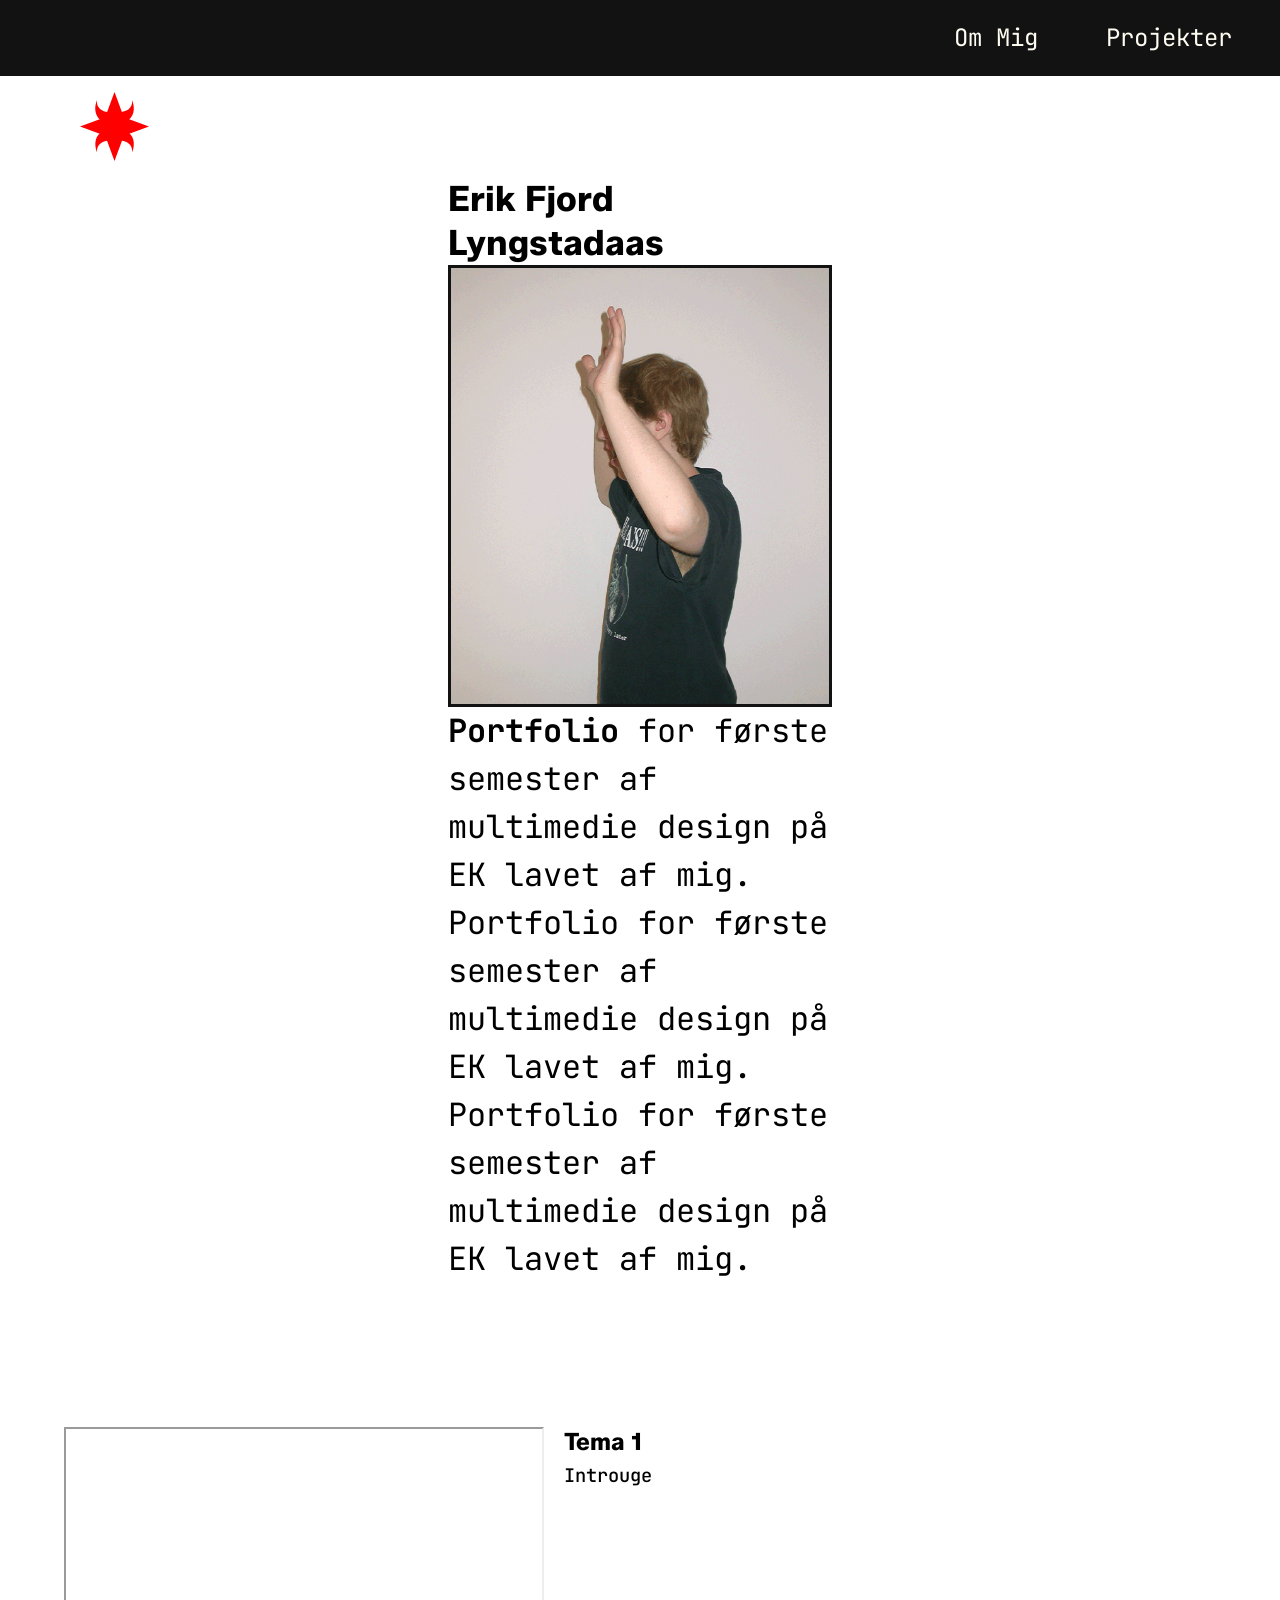
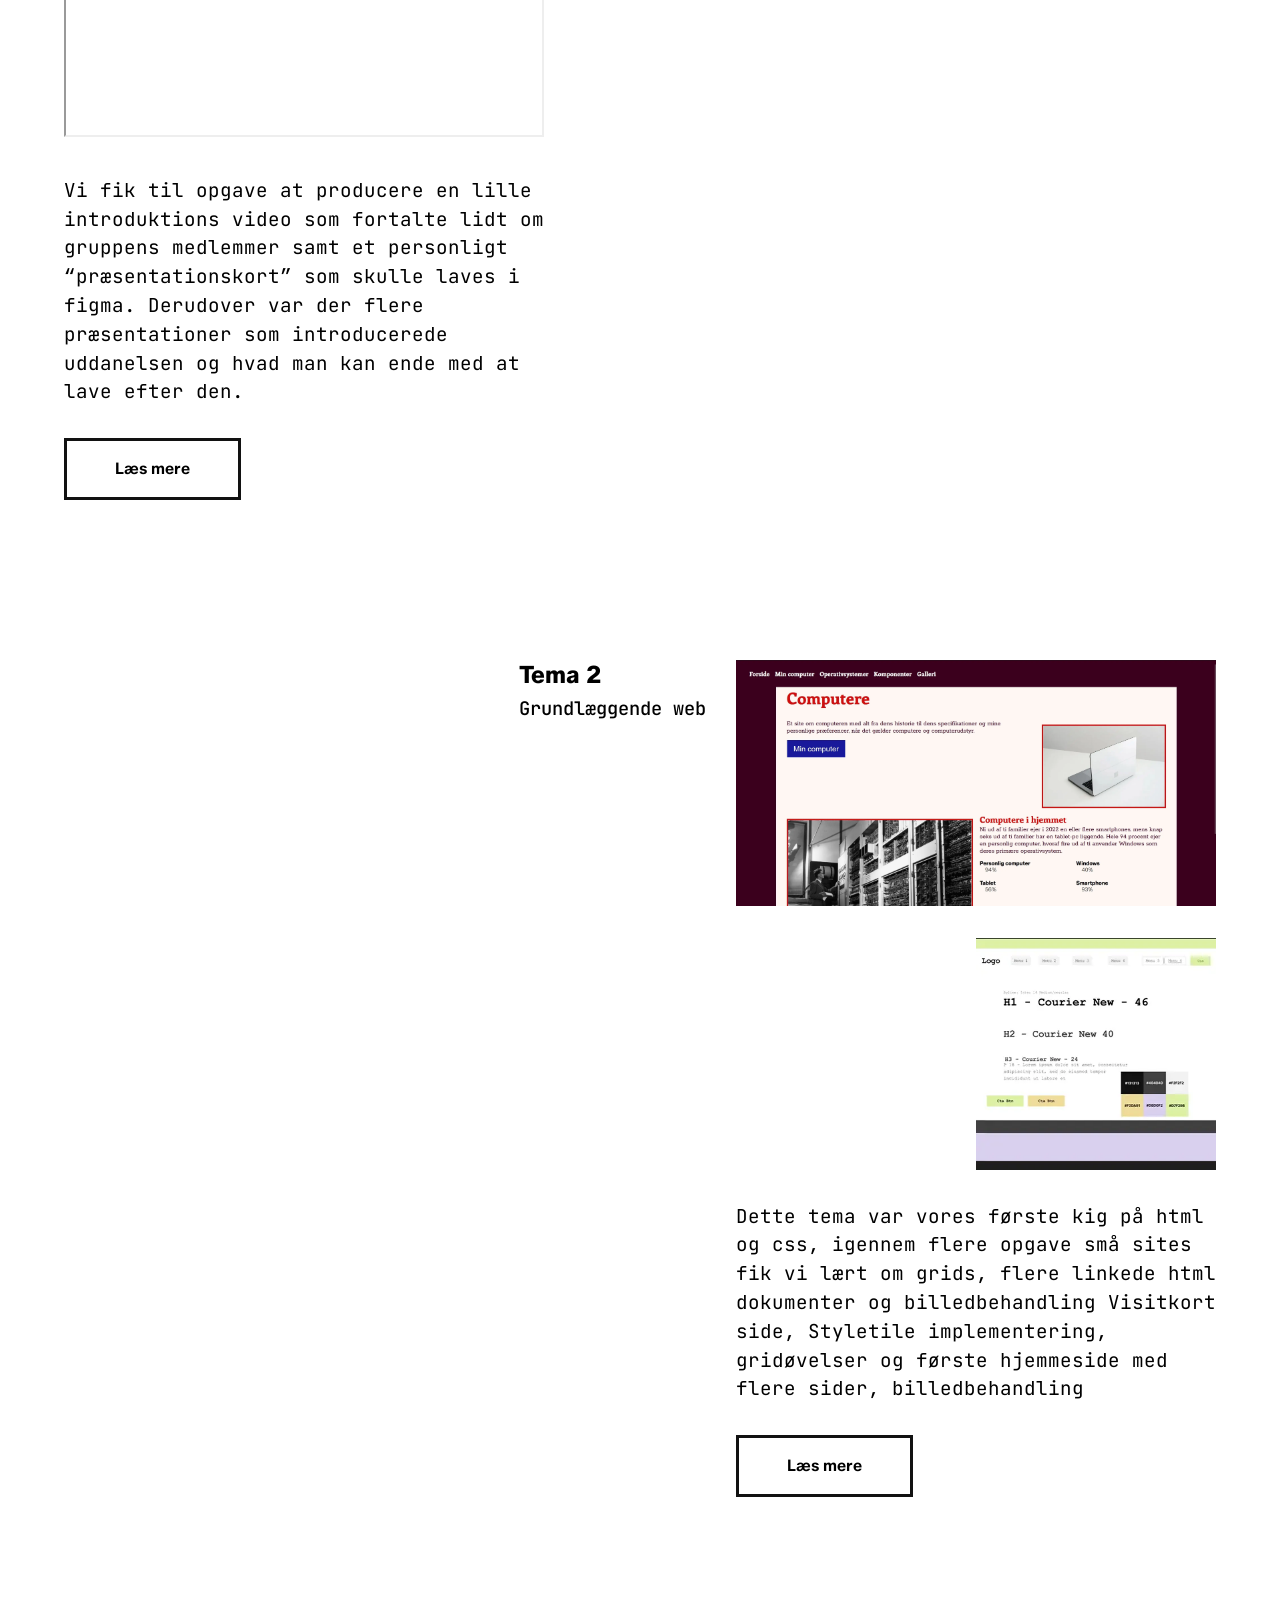
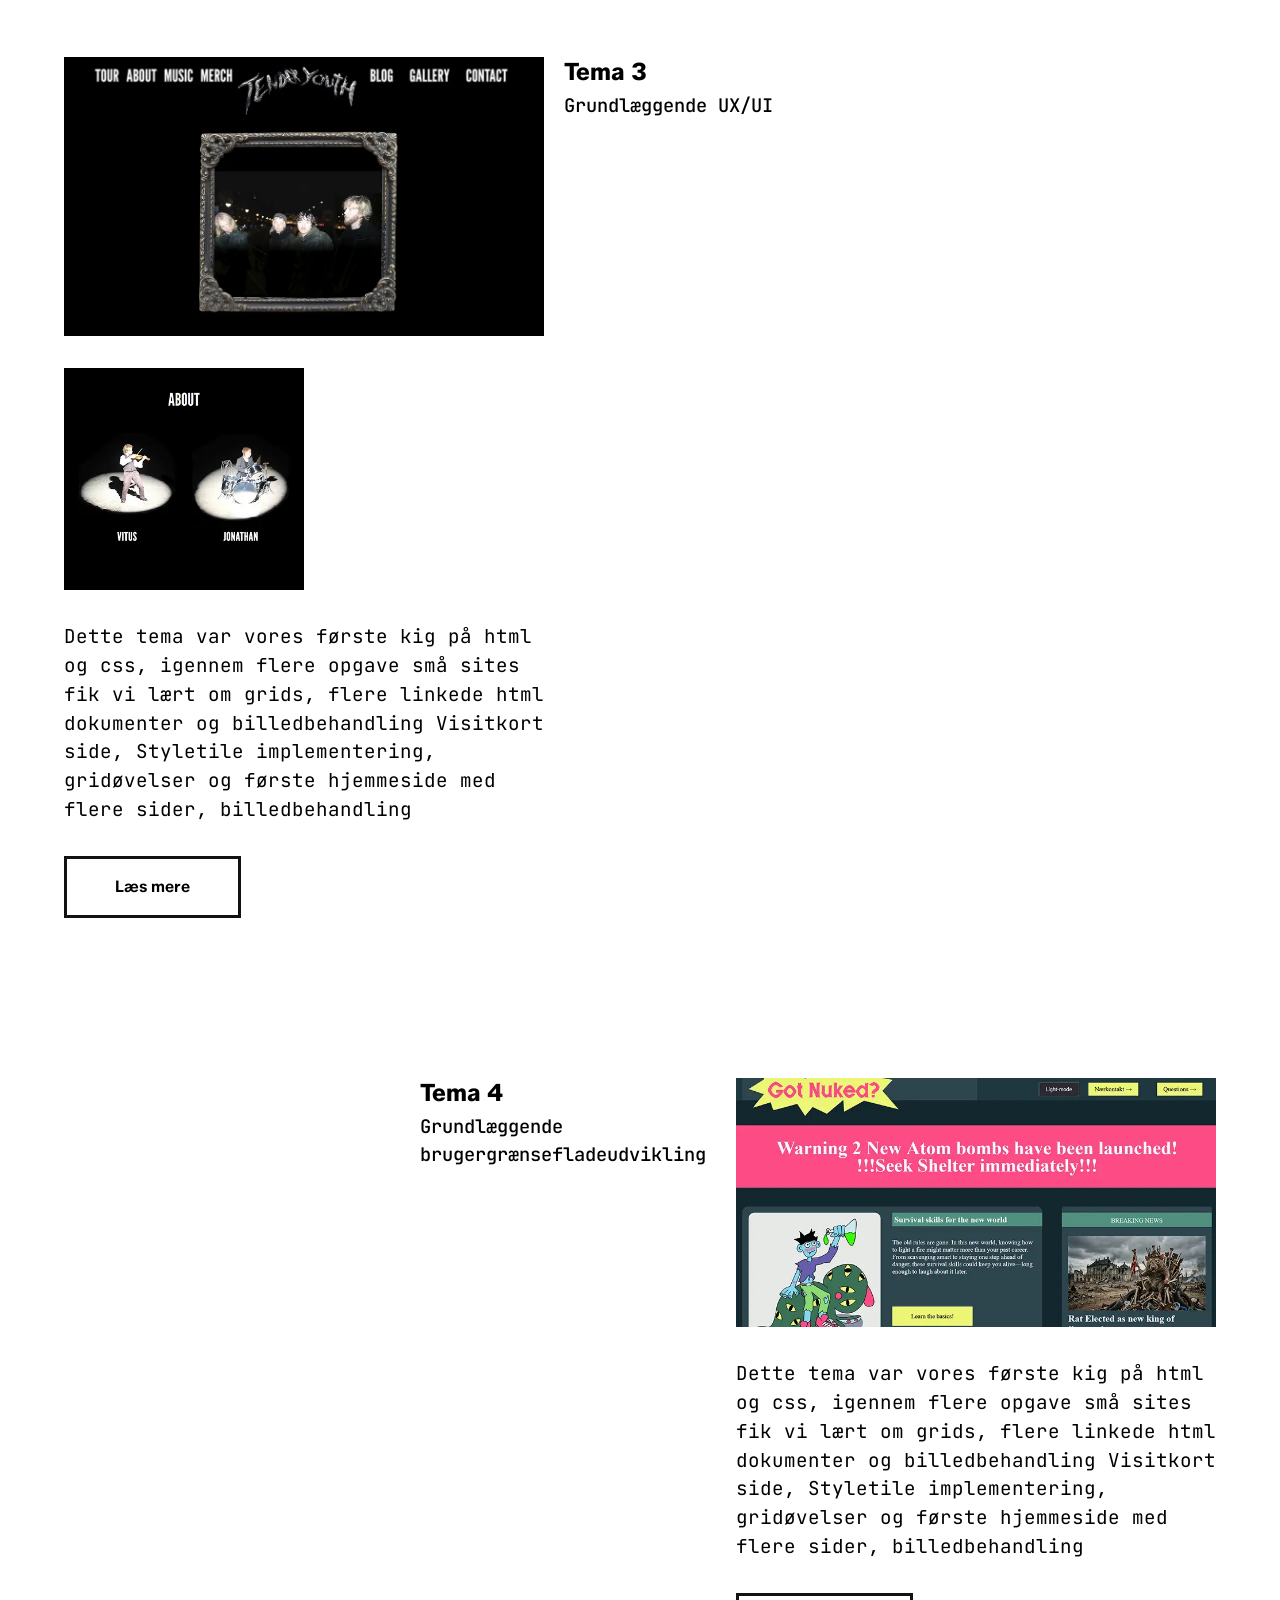
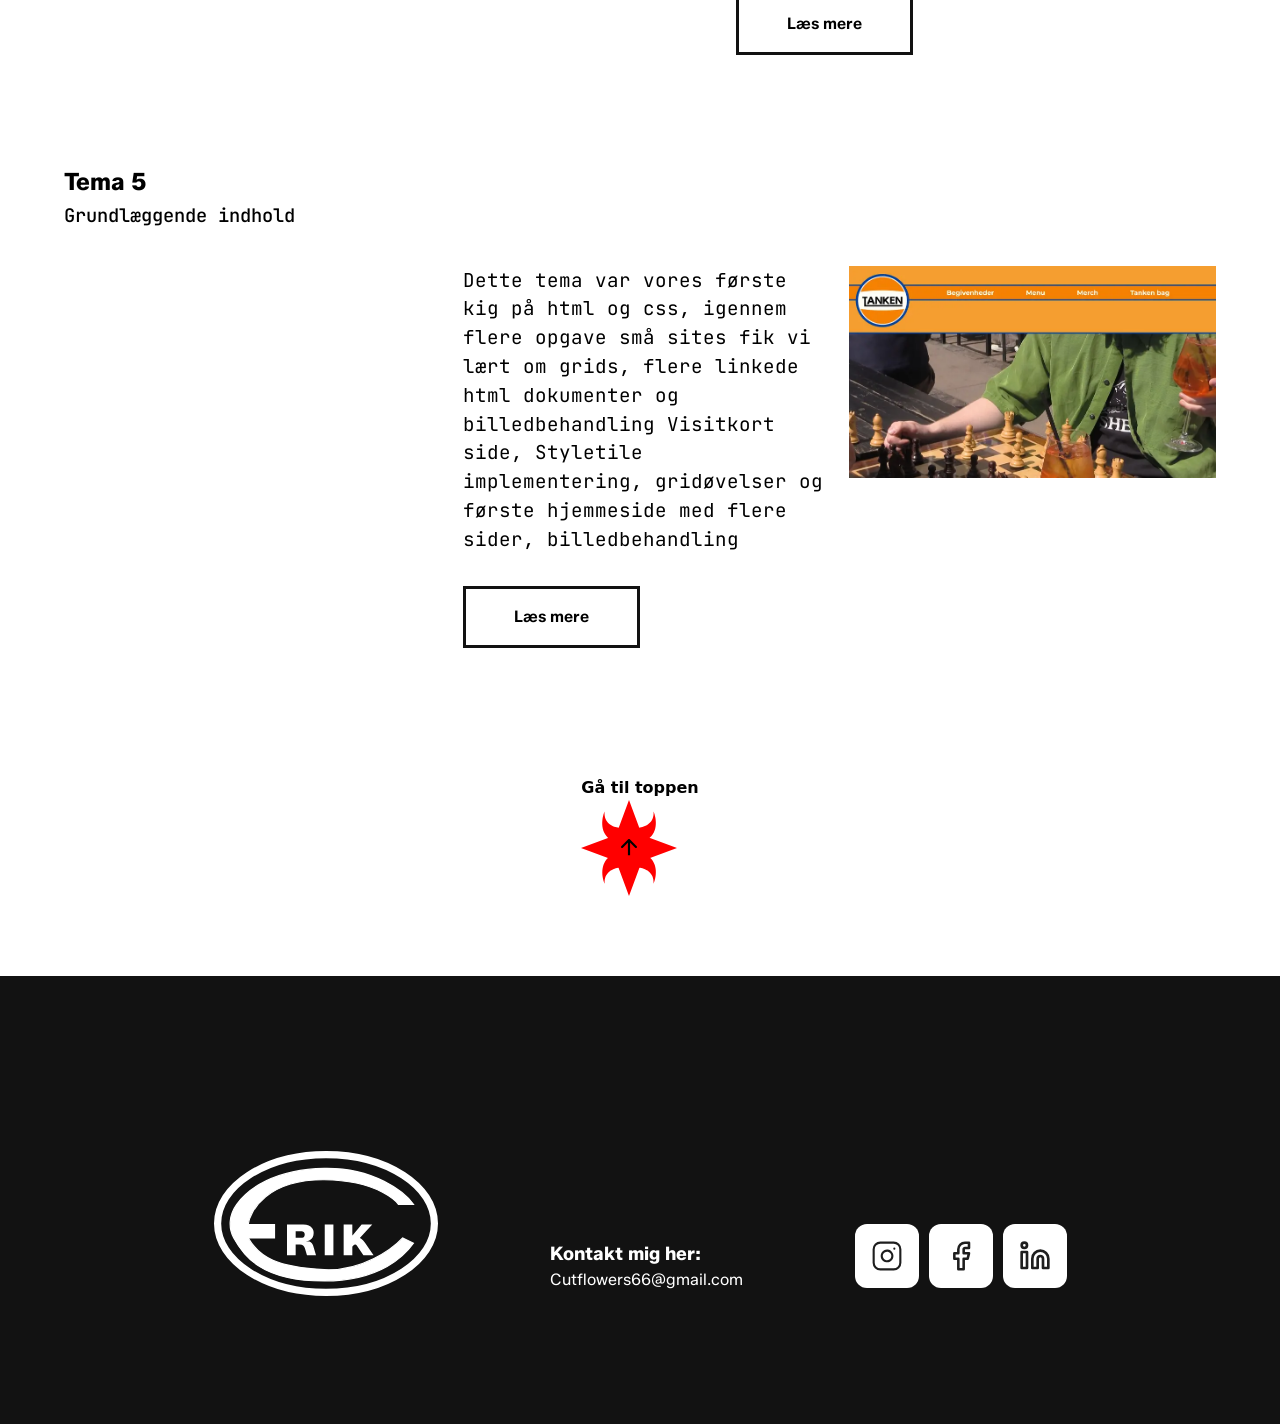
==== commit c985e50d: "mobil ret og index web lavet" ====
--- a/index.html
+++ b/index.html
@@ -41,133 +41,183 @@
         <div class="migdrej">
             <img class="migdrejimgsrc" src="images/mig-drej-gif.gif" alt="gif">
         </div>
+        <div class="webporttext">
+
+            <p class="migtekst-index indextextani">
+                <strong>Portfolio</strong> for første semester af multimedie design på EK lavet af mig.
+            </p>
+            <p class="migtekst-index indextextani">
+                Portfolio for første semester af multimedie design på EK lavet af mig.
+
+            </p>
+            <p class="migtekst-index indextextani">
+
+            </p>
+            <p class="migtekst-index indextextani">
+                Portfolio for første semester af multimedie design på EK lavet af mig.
+            </p>
+
+
+        </div>
+        <div class="webteaser-container">
+            <div class="temateasetitel-top">
+                <h2 class="index-h2">
+                    Tema 1
+                </h2>
+                <h3 class="index-h3">
+                    Introuge
+                </h3>
+            </div>
+            <div class="tema1vid">
+
+                <iframe class="indeximg topimg" width="100%" height="310"
+                    src="https://www.youtube.com/embed/PeeCvYsjiT4?si=IiyNtzhbI3l9GCwyautoplay=1&mute=1"
+                    title="YouTube video player" frameborder="3"
+                    allow="accelerometer; autoplay; clipboard-write; encrypted-media; gyroscope; picture-in-picture; web-share"
+                    referrerpolicy="strict-origin-when-cross-origin" allowfullscreen></iframe>
+            </div>
+        </div>
         <div>
 
-            <p class="migtekst-index indextextani">
-                <strong>Portfolio</strong> for første semester af multimedie design på EK lavet af mig.
-            </p>
-            <p class="migtekst-index indextextani">
-                Portfolio for første semester af multimedie design på EK lavet af mig.
-
-            </p>
-            <p class="migtekst-index indextextani">
-
-            </p>
-            <p class="migtekst-index indextextani">
-                Portfolio for første semester af multimedie design på EK lavet af mig.
-            </p>
-
-
-        </div>
-        <div class="tema1vid">
-            <iframe class="indeximg topimg" width="100%" height="310"
-                src="https://www.youtube.com/embed/PeeCvYsjiT4?si=IiyNtzhbI3l9GCwyautoplay=1&mute=1"
-                title="YouTube video player" frameborder="3"
-                allow="accelerometer; autoplay; clipboard-write; encrypted-media; gyroscope; picture-in-picture; web-share"
-                referrerpolicy="strict-origin-when-cross-origin" allowfullscreen></iframe>
-        </div>
-        <div>
-            <h2 class="index-h2">
-                Tema 1
-            </h2>
-            <h3 class="index-h3">
-                Introuge
-            </h3>
-            <p class="index-p">
+            <p class="index-p index-p-left">
                 Vi fik til opgave at producere en lille introduktions video som fortalte
                 lidt om gruppens medlemmer samt et personligt “præsentationskort” som skulle laves i figma. Derudover
                 var der flere
                 præsentationer som introducerede uddanelsen og hvad man kan ende med at lave efter den.
             </p>
-            <button class="index-button btn1">Læs mere</button>
-        </div>
-        <div>
-            <img class="indeximg topimg" src="images/tema-2-tease.jpg" alt="tema 2 tease">
-        </div>
-        <div><img class="indeximg halvimg" src="images/tema-2-tease-2.jpg" alt="tema 2 styletile"></div>
-        <div>
-            <h2 class="index-h2">
-                Tema 2
-            </h2>
-            <h3 class="index-h3">
-                Grundlæggende web
-            </h3>
-            <p class="index-p">
-                Dette tema var vores første kig på html og css, igennem flere opgave små sites fik vi lært om grids,
-                flere linkede html
-                dokumenter og billedbehandling
-                Visitkort side, Styletile implementering, gridøvelser og første hjemmeside med flere sider,
-                billedbehandling
-            </p>
-            <button class="index-button btn2">Læs mere</button>
-        </div>
-        <div>
-            <img class="indeximg topimg" src="images/ty-screen.png" alt="tema 3 tease">
-        </div>
-        <div><img class="indeximg halvimg" src="images/ty-tease-1.jpg" alt="tema 3 firkant tease"></div>
-        <div>
-            <h2 class="index-h2">
-                Tema 3
-            </h2>
-            <h3 class="index-h3">
-                Grundlæggende UX/UI
-            </h3>
-            <p class="index-p">
-                Dette tema var vores første kig på html og css, igennem flere opgave små sites fik vi lært om grids,
-                flere linkede html
-                dokumenter og billedbehandling
-                Visitkort side, Styletile implementering, gridøvelser og første hjemmeside med flere sider,
-                billedbehandling
-            </p>
-            <button class="index-button btn3">Læs mere</button>
-        </div>
-        <div>
-            <img class="indeximg topimg" src="images/tema-4-tease.jpg" alt="tema 4 tease">
-        </div>
-        <div>
-            <h2 class="index-h2">
-                Tema 4
-            </h2>
-            <h3 class="index-h3">
-                Grundlæggende brugergrænsefladeudvikling
-            </h3>
-            <p class="index-p">
-                Dette tema var vores første kig på html og css, igennem flere opgave små sites fik vi lært om grids,
-                flere linkede html
-                dokumenter og billedbehandling
-                Visitkort side, Styletile implementering, gridøvelser og første hjemmeside med flere sider,
-                billedbehandling
-            </p>
-            <button class="index-button btn4">Læs mere</button>
-        </div>
-        <iframe class="indeximg topimg" width="100%" height="310"
-            src="https://www.youtube.com/embed/DUkClFWO_pA?si=2Wls3CqdyO4jL0bf" title="YouTube video player"
-            frameborder="0"
-            allow="accelerometer; autoplay; clipboard-write; encrypted-media; gyroscope; picture-in-picture; web-share"
-            referrerpolicy="strict-origin-when-cross-origin" allowfullscreen></iframe>
-        <div><img class="indeximg" src="images/tema-5-tease.jpg" alt="tema 5 tease"></div>
-        <div>
-            <h2 class="index-h2">
-                Tema 3
-            </h2>
-            <h3 class="index-h3">
-                Grundlæggende UX/UI
-            </h3>
-            <p class="index-p">
-                Dette tema var vores første kig på html og css, igennem flere opgave små sites fik vi lært om grids,
-                flere linkede html
-                dokumenter og billedbehandling
-                Visitkort side, Styletile implementering, gridøvelser og første hjemmeside med flere sider,
-                billedbehandling
-            </p>
-            <button class="index-button btn5">Læs mere</button>
-        </div>
-        <div class="totopstar">
-            <h4>Gå til toppen</h4>
-            <img class="totopimg" src="images/star-arrow.svg" alt="go to top">
+            <button class="index-button btn1 ">Læs mere</button>
+        </div>
+        <div class="webteaser-container-right">
+            <div class="temateasetitel">
+                <h2 class="index-h2">
+                    Tema 2
+                </h2>
+                <h3 class="index-h3">
+                    Grundlæggende web
+                </h3>
+            </div>
+            <div class="index-img-right">
+                <div>
+                    <img class="indeximg topimg" src="images/t2-hero.webp" alt="tema 2 tease">
+                </div>
+
+                <div><img class="indeximg halvimg halvimgright" src="images/tema-2-tease-2.webp" alt="tema 2 styletile">
+                </div>
+
+
+                <div>
+
+                    <p class="index-p">
+                        Dette tema var vores første kig på html og css, igennem flere opgave små sites fik vi lært om
+                        grids,
+                        flere linkede html
+                        dokumenter og billedbehandling
+                        Visitkort side, Styletile implementering, gridøvelser og første hjemmeside med flere sider,
+                        billedbehandling
+                    </p>
+                </div>
+                <button class="index-button btn2 index-button-right">Læs mere</button>
+            </div>
+        </div>
+
+
+        <div class="webteaser-container">
+            <div class="temateasetitel">
+                <h2 class="index-h2">
+                    Tema 3
+                </h2>
+                <h3 class="index-h3">
+                    Grundlæggende UX/UI
+                </h3>
+            </div>
+
+            <div class="index-img-left">
+                <div>
+                    <img class="indeximg topimg" src="images/ty-screen.webp" alt="tema 3 tease">
+                </div>
+                <div class="halvimgleft"><img class="indeximg halvimg" src="images/ty-tease-1.webp"
+                        alt="tema 3 firkant tease"></div>
+                <div>
+
+                    <p class="index-p">
+                        Dette tema var vores første kig på html og css, igennem flere opgave små sites fik vi lært om
+                        grids,
+                        flere linkede html
+                        dokumenter og billedbehandling
+                        Visitkort side, Styletile implementering, gridøvelser og første hjemmeside med flere sider,
+                        billedbehandling
+                    </p>
+                    <button class="index-button btn3">Læs mere</button>
+                </div>
+            </div>
+        </div>
+        <div class="webteaser-container-right">
+            <div class="temateasetitel">
+                <h2 class="index-h2">
+                    Tema 4
+                </h2>
+                <h3 class="index-h3">
+                    Grundlæggende <br> brugergrænsefladeudvikling
+                </h3>
+            </div>
+            <div class="index-img-right">
+                <div>
+                    <img class="indeximg topimg" src="images/tema-4-tease.webp" alt="tema 4 tease">
+                </div>
+                <div>
+
+                    <p class="index-p index-p-right">
+                        Dette tema var vores første kig på html og css, igennem flere opgave små sites fik vi lært om
+                        grids,
+                        flere linkede html
+                        dokumenter og billedbehandling
+                        Visitkort side, Styletile implementering, gridøvelser og første hjemmeside med flere sider,
+                        billedbehandling
+                    </p>
+                    <button class="index-button btn4">Læs mere</button>
+
+                </div>
+            </div>
+        </div>
+
+        <div class="tema5-grid">
+            <div class="temateasetitel">
+                <h2 class="index-h2">
+                    Tema 5
+                </h2>
+                <h3 class="index-h3">
+                    Grundlæggende indhold
+                </h3>
+            </div>
+
+            <iframe class="indeximg topimg tema5teasevid" width="100%" height="310"
+                src="https://www.youtube.com/embed/DUkClFWO_pA?si=2Wls3CqdyO4jL0bf" title="YouTube video player"
+                frameborder="0"
+                allow="accelerometer; autoplay; clipboard-write; encrypted-media; gyroscope; picture-in-picture; web-share"
+                referrerpolicy="strict-origin-when-cross-origin" allowfullscreen></iframe>
+            <div class="tema5teaseimg"><img class="indeximg" src="images/tema-5-tease.webp" alt="tema 5 tease"></div>
+            <div class="tema5teasetext">
+
+                <p class="index-p">
+                    Dette tema var vores første kig på html og css, igennem flere opgave små sites fik vi lært om grids,
+                    flere linkede html
+                    dokumenter og billedbehandling
+                    Visitkort side, Styletile implementering, gridøvelser og første hjemmeside med flere sider,
+                    billedbehandling
+                </p>
+                <button class="index-button btn5">Læs mere</button>
+
+            </div>
+        </div>
+        <div class="webcenter">
+            <div class="totopstar">
+                <h4>Gå til toppen</h4>
+                <img class="totopimg" src="images/star-arrow.svg" alt="go to top">
+            </div>
         </div>
     </main>
-    <footer>
+    <footer class="webcenter">
+
         <div class="logotype"><img src="images/logotype.svg" alt="logotype"></div>
         <div class="mailtext">
             <h3 class="footerhead">Kontakt mig her:</h3>
@@ -179,6 +229,7 @@
             <div class="socials fb"><img src="images/facebook.svg" alt="facebook"></div>
             <div class="socials li"><img src="images/linkedin.svg" alt="linkedin"></div>
         </div>
+
     </footer>
 
     <script src="forside.js"></script>
--- a/layout.css
+++ b/layout.css
@@ -41,16 +41,20 @@
   margin-inline: 2.7rem;
 }
 
-.h1index {
-  font-size: 3.5rem;
+.h1ommig {
+  font-size: 1.9rem;
   margin-inline: 2rem;
   font-family: "Zalando Sans", sans-serif;
-}
-
-.migdrej {
-  margin-top: 2rem;
-  margin-bottom: 2rem;
-  border: 3px solid var(--dark);
+  padding-top: 4rem;
+}
+
+.ommigkontakt {
+  margin-bottom: -2rem;
+  margin-inline: 2rem;
+}
+
+.ommigp {
+  margin-top: 1rem;
 }
 
 .migtekst-index {
@@ -69,12 +73,19 @@
 } */
 
 .tema1vid {
+  margin-top: -20rem;
+}
+.spacertema {
+  margin-bottom: 2rem;
+}
+.temateasetitel {
   margin-top: 8rem;
-  margin-bottom: 2rem;
+  margin-bottom: -1rem;
 }
 
 p {
   font-family: var(--font-family-serif);
+  text-wrap: pretty;
 }
 h2 {
   font-family: var(--font-family-sans);
@@ -96,13 +107,6 @@
   margin-bottom: 2rem;
 }
 
-.indeximg {
-  border: 3px solid var(--dark);
-  margin-bottom: 2rem;
-}
-.topimg {
-  margin-top: 8rem;
-}
 .halvimg {
   width: 50%;
 }
@@ -204,6 +208,32 @@
   padding-bottom: 4rem;
 }
 
+.kompentencelist {
+  /* background-color: rgb(232, 197, 232); */
+  /* background-color: #dbb5db; */
+  background-color: #bb44bb;
+  filter: drop-shadow(0px 2px 2px var(--dark));
+  position: relative;
+  z-index: -2;
+  height: 100%;
+  padding: 4rem;
+  margin-inline: -2.7rem;
+  margin-top: 8rem;
+  margin-bottom: 8rem;
+}
+
+.kompentencelist ul li {
+  font-family: var(--font-family-serif);
+  margin-block: 0.5rem;
+  font-weight: 800;
+  color: rgb(255, 255, 255);
+}
+
+.listeflex {
+  display: flex;
+  gap: 60px;
+}
+
 .carousel {
   display: flex;
   flex-direction: row;
@@ -244,9 +274,14 @@
 
 /* erfaringskort */
 .erfaringtekst {
-  margin-top: 6rem;
-  margin-bottom: 4rem;
+  margin-bottom: 2rem;
   font-size: 1.6rem;
+}
+
+.erfaringtekst1 {
+  margin-bottom: 2rem;
+  font-size: 1.6rem;
+  color: var(--white);
 }
 
 .stack-card {
@@ -314,7 +349,14 @@
   font-size: 3.5rem;
   margin-inline: 2rem;
   font-family: "Zalando Sans", sans-serif;
-  margin-bottom: 2rem;
+}
+
+.projektnavn {
+  font-size: 2rem;
+  margin-inline: 2rem;
+  font-family: "Zalando Sans", sans-serif;
+  margin-bottom: 2rem;
+  font-weight: 500;
 }
 
 .arrowleft {
@@ -331,6 +373,15 @@
   padding: 1rem;
 }
 
+.arrowleft:hover {
+  background-color: var(--red);
+  border: 3px solid var(--dark);
+}
+.arrowright:hover {
+  background-color: var(--red);
+  border: 3px solid var(--dark);
+}
+
 .arrowrighttema1 {
   margin-left: 21rem;
 }
@@ -346,6 +397,7 @@
 
 .temaheroimg {
   margin: 0;
+  cursor: pointer;
 }
 
 .tema1vid {
@@ -360,6 +412,7 @@
   padding: 1rem;
   padding-inline: 3rem;
   margin-bottom: 2rem;
+  cursor: pointer;
 }
 
 .projekt-button:hover {
@@ -391,15 +444,241 @@
   font-size: 2rem;
 }
 
-.projektbigpaper p {
+/* .projektbigpaper p {
   margin-bottom: 2rem;
   font-size: 1.6rem;
+} */
+
+.temaetp {
+  text-wrap: pretty;
+  font-size: 1.1rem;
+  margin-top: 1rem;
+}
+
+/* Forside */
+.menu-p {
+  font-family: var(--font-family-serif);
+  color: var(--off-white);
+  margin-left: 2rem;
+  font-size: 1.8rem;
+  margin-bottom: 1rem;
+}
+.menustaractive {
+  display: none;
+}
+.logonav {
+  position: sticky;
+  top: 0;
+}
+
+.menustar {
+  width: 2rem;
+  margin-left: 1rem;
+  margin-bottom: 1rem;
+}
+
+.menu-grid {
+  display: flex;
+}
+
+.menu {
+  display: flex;
+  flex-direction: row-reverse;
+  gap: 20px;
+}
+nav {
+  display: flex;
+  flex-direction: row-reverse;
+}
+
+.h1index {
+  font-size: 2.2rem;
+  margin-inline: 0rem;
+  margin-top: 1rem;
+  font-family: "Zalando Sans", sans-serif;
+}
+
+.index-button {
+  border: 3px solid var(--dark);
+  font-family: var(--font-family-sans);
+  font-weight: 600;
+  font-size: 1rem;
+  padding: 1rem;
+  padding-inline: 3rem;
+  margin-bottom: 2rem;
+}
+
+.index-button:hover {
+  background-color: var(--dark);
+  color: var(--white);
+  border: 3px solid var(--dark);
+}
+
+.index-button:active {
+  background-color: var(--red);
+  color: var(--white);
+  border: 3px solid var(--red);
+  box-shadow: inset 2px 2px 3px var(--dark);
+}
+
+.webporttext {
+  margin-bottom: 6rem;
+}
+/* Desktop */
+
+@media (min-width: 1000px) {
+  main {
+    margin-inline: 4rem;
+  }
+  .menustar {
+    width: 2rem;
+    position: absolute;
+  }
+
+  nav {
+    padding-right: 3rem;
+  }
+
+  .menu-grid {
+    margin-bottom: -1rem;
+    gap: 50px;
+  }
+  .menu-p {
+    margin-left: 3rem;
+    font-size: 1.5rem;
+  }
+
+  .h1index {
+    padding-inline: 24rem;
+  }
+  .migdrej {
+    margin-inline: 24rem;
+    border: 3px solid var(--dark);
+  }
+
+  .webporttext {
+    margin-inline: 24rem;
+  }
+
+  .tema1vid {
+    height: 100%;
+    width: 30rem;
+  }
+
+  .webteaser-container {
+    display: flex;
+    gap: 20px;
+    margin-top: 8rem;
+  }
+
+  .temateasetitel-top {
+    order: 4;
+    margin-top: 1rem;
+  }
+
+  .index-p-left {
+    margin-right: 42rem;
+    margin-top: 2rem;
+  }
+
+  .index-p-right {
+    margin-top: 2rem;
+  }
+
+  .webteaser-container-right {
+    display: flex;
+    flex-direction: row-reverse;
+    gap: 30px;
+    margin-top: 8rem;
+  }
+
+  .index-img-right {
+    height: 100%;
+    width: 30rem;
+    justify-content: end;
+  }
+  .halvimgright {
+    margin-left: 15rem;
+    margin-block: 2rem;
+  }
+  .temateasetitel {
+    order: 4;
+    margin-top: 0rem;
+  }
+
+  .index-button-right {
+    margin-left: 0rem;
+  }
+  .index-img-left {
+    height: 100%;
+    width: 30rem;
+    justify-content: end;
+  }
+
+  .halvimgleft {
+    margin-block: 2rem;
+  }
+
+  .tema5-grid {
+    display: grid;
+    grid-template-columns: 1fr 1fr 1fr;
+    gap: 20px;
+    margin-top: 5rem;
+  }
+
+  .tema5teasevid {
+    width: 378.89px;
+    height: 219.62px;
+    grid-row: 2;
+  }
+
+  .tema5teaseimg {
+    grid-column: 3;
+    grid-row: 2;
+  }
+
+  .tema5teasetext {
+    grid-column: 2;
+    grid-row: 2;
+  }
+
+  .temateasetitel {
+    grid-column: 1;
+    grid-row: 1;
+  }
+
+  .totopstar {
+    margin-top: 6rem;
+  }
+
+  .webcenter {
+    display: flex;
+    justify-content: center;
+    align-items: center;
+  }
+  .socials_grid {
+    gap: 10px;
+  }
+
+  .footermail {
+    margin-bottom: -4rem;
+  }
 }
 /* mobil */
 
 @media screen and (max-width: 800px) {
   /*************** Burger menu og nav *******************/
-
+  .migdrej {
+    margin-top: 2rem;
+    margin-bottom: 2rem;
+    border: 3px solid var(--dark);
+  }
+  .h1index {
+    font-size: 2.2rem;
+    margin-inline: 0rem;
+    margin-top: 1rem;
+    font-family: "Zalando Sans", sans-serif;
+  }
   nav {
     justify-content: right;
   }
@@ -448,53 +727,19 @@
     font-size: 24px;
   }
 
-  .menu-p {
-    font-family: var(--font-family-sans);
-    color: var(--off-white);
-    margin-left: 2rem;
-    font-size: 1.8rem;
-    margin-bottom: 1rem;
-  }
-  .menustaractive {
-    display: none;
-  }
-  .logonav {
-    position: sticky;
-    top: 0;
-  }
-
-  .menustar {
-    width: 2rem;
-    margin-left: 1rem;
-    margin-bottom: 1rem;
-  }
-
-  .menu-grid {
-    display: flex;
-  }
   /************* Mobil button ******************/
 
-  .index-button {
+  /* index */
+  .h1index {
+    font-size: 2.2rem;
+    margin-inline: 0rem;
+    margin-top: 1rem;
+    font-family: "Zalando Sans", sans-serif;
+  }
+
+  .indeximg {
     border: 3px solid var(--dark);
-    font-family: var(--font-family-sans);
-    font-weight: 600;
-    font-size: 1rem;
-    padding: 1rem;
-    padding-inline: 3rem;
     margin-bottom: 2rem;
-  }
-
-  .index-button:hover {
-    background-color: var(--dark);
-    color: var(--white);
-    border: 3px solid var(--dark);
-  }
-
-  .index-button:active {
-    background-color: var(--red);
-    color: var(--white);
-    border: 3px solid var(--red);
-    box-shadow: inset 2px 2px 3px var(--dark);
   }
 
   /* om mig */
@@ -503,7 +748,7 @@
     width: 15rem;
     margin-inline: 20%;
     margin-bottom: -5rem;
-    margin-top: 2rem;
+    margin-top: -4rem;
     z-index: 2;
   }
 
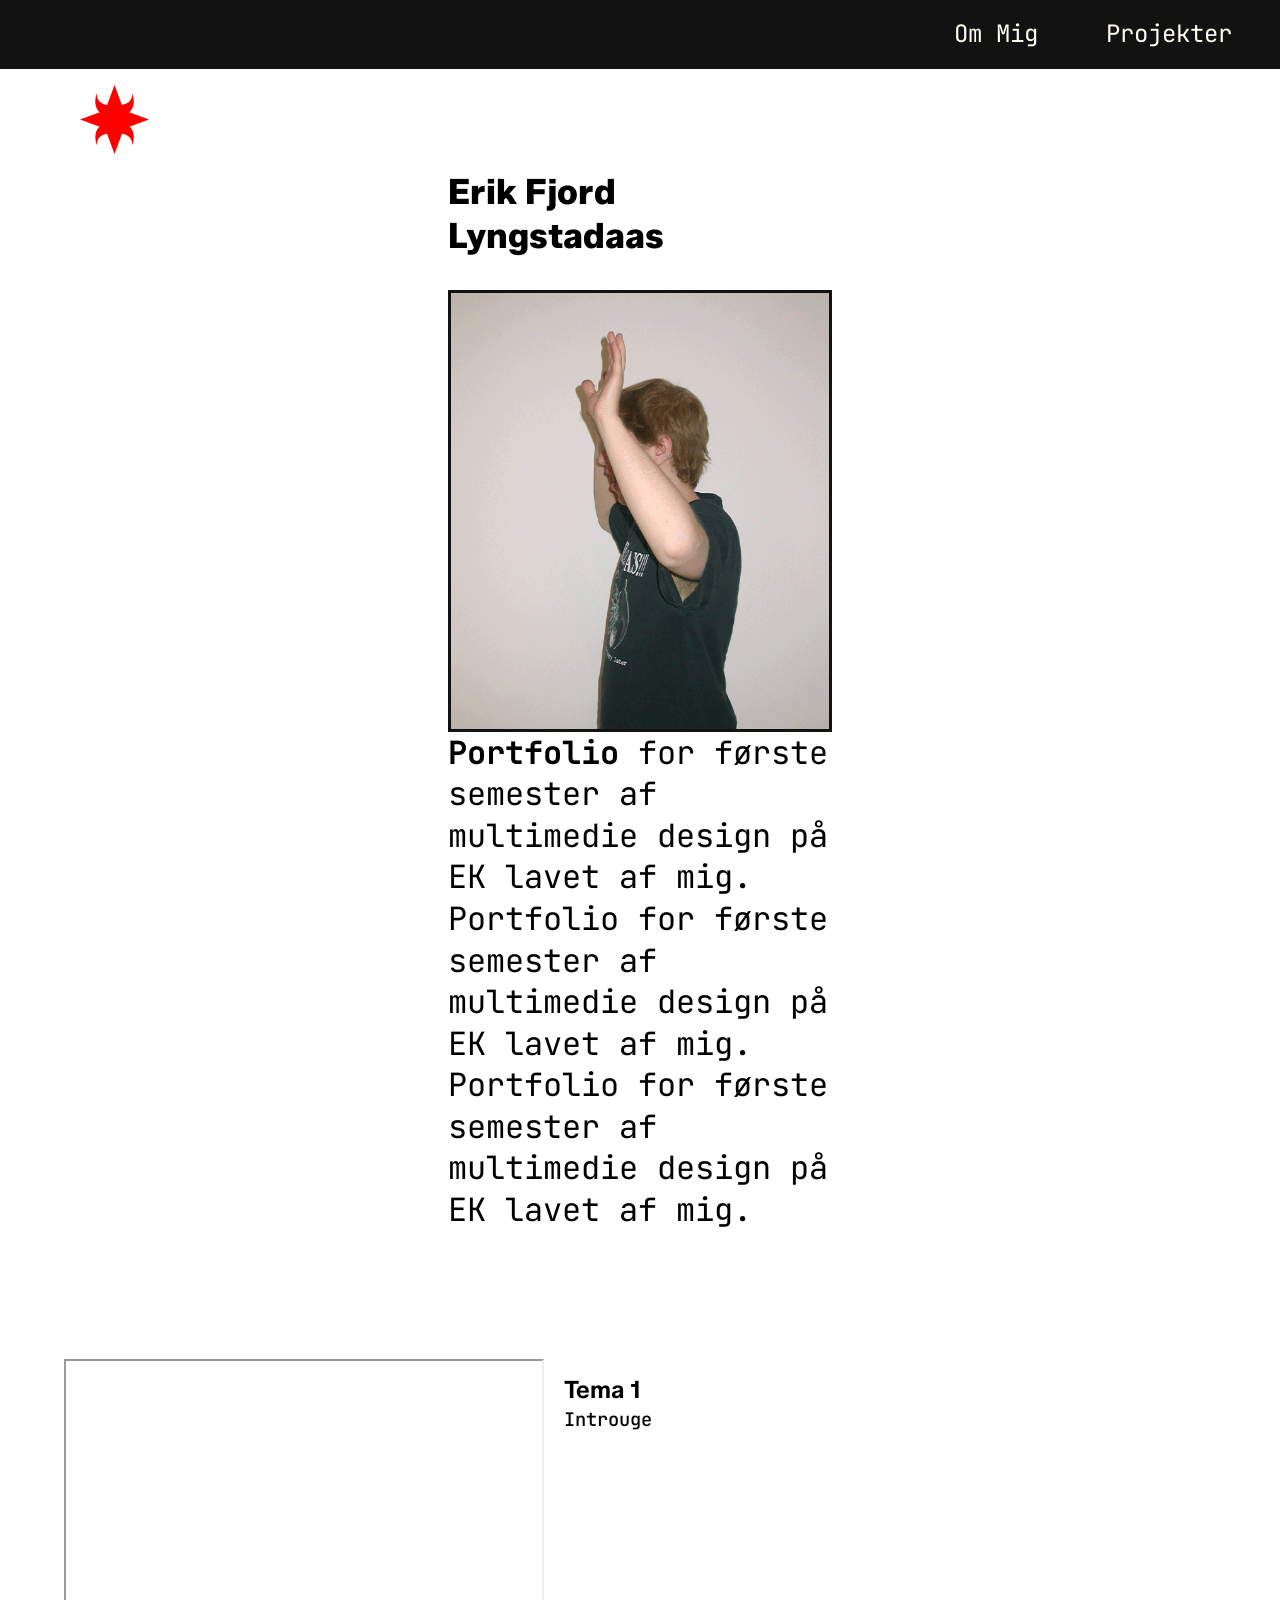
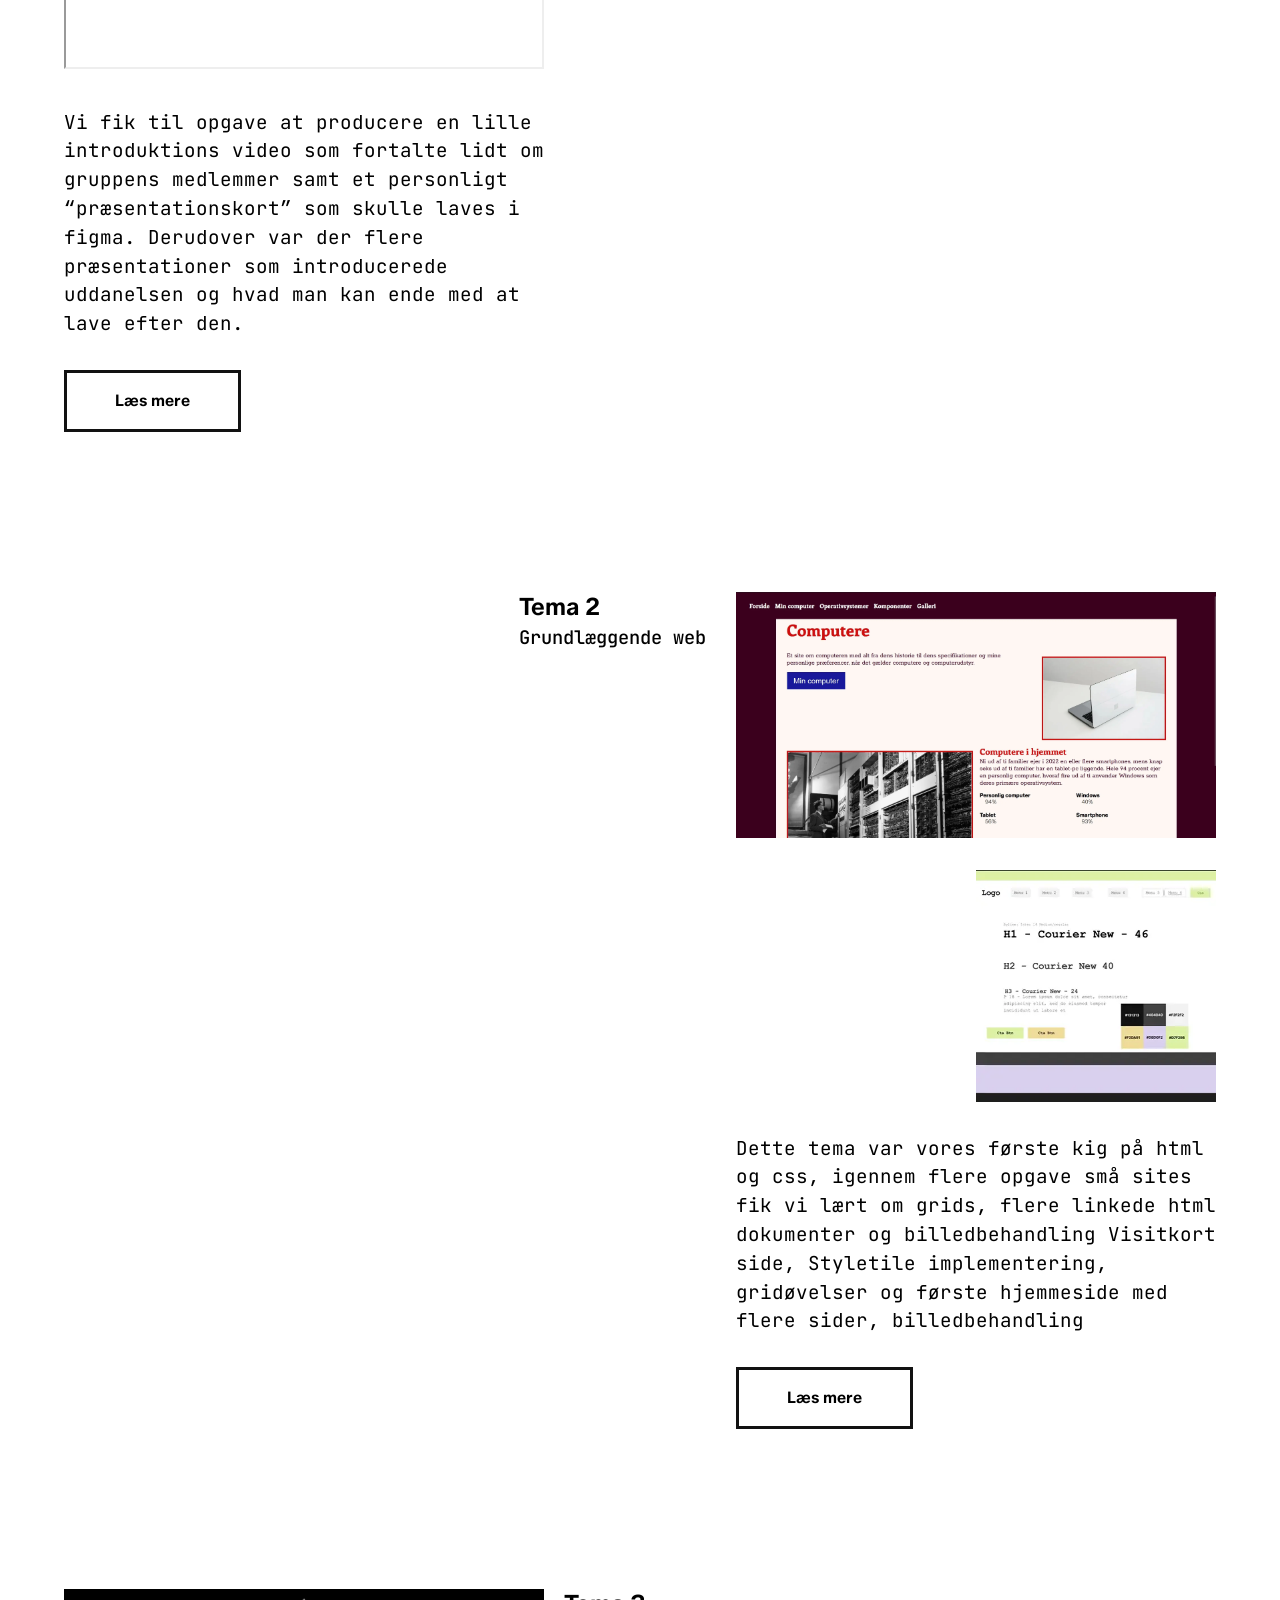
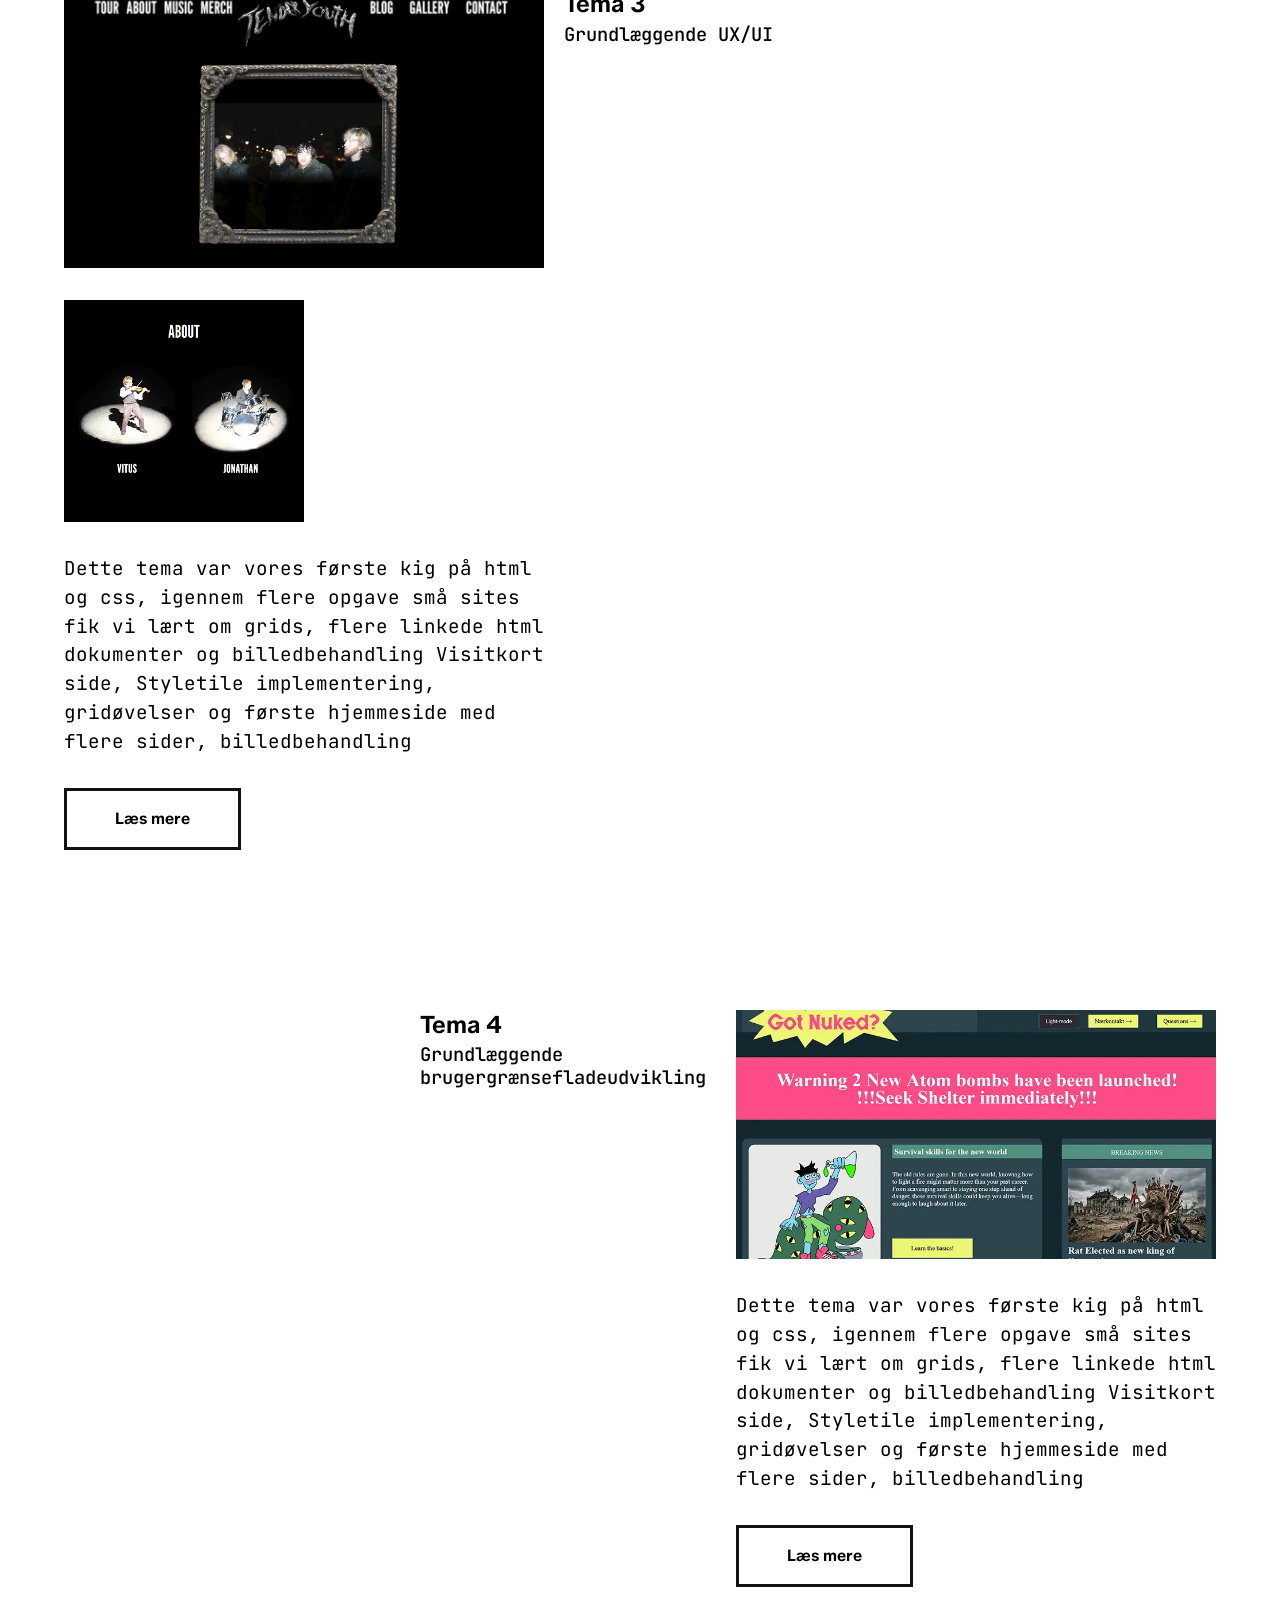
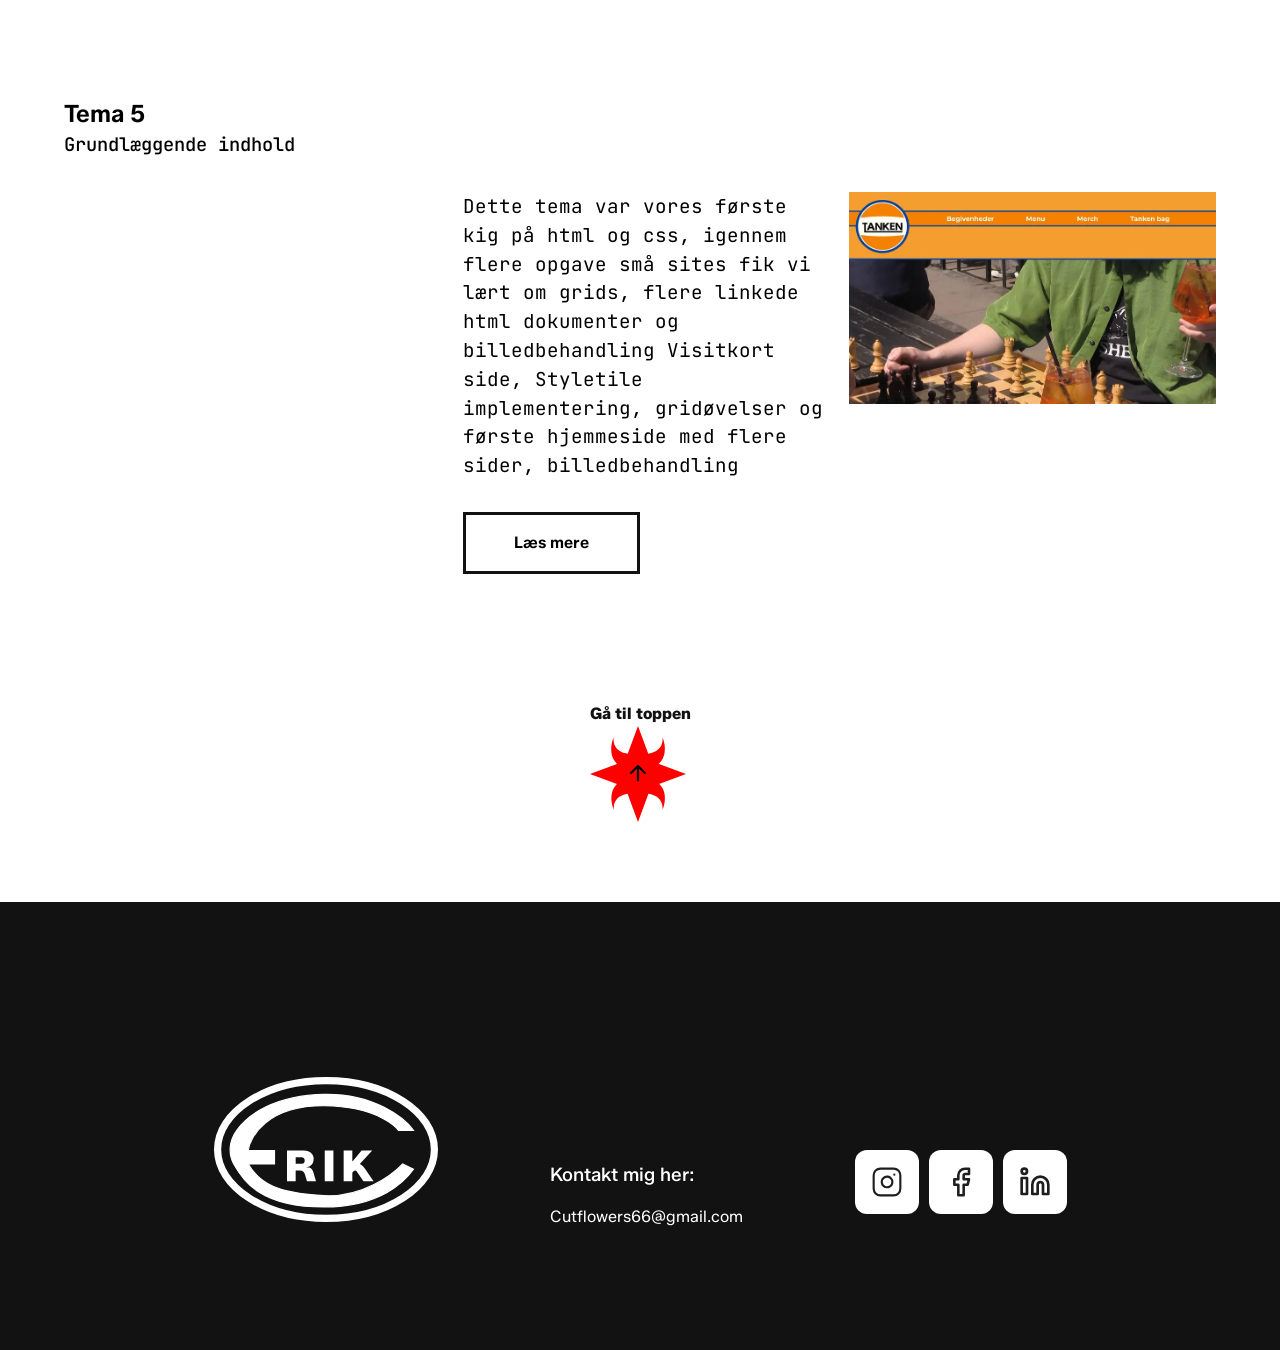
==== commit 2511a162: "første version af fuldt site" ====
--- a/index.html
+++ b/index.html
@@ -44,7 +44,7 @@
         <div class="webporttext">
 
             <p class="migtekst-index indextextani">
-                <strong>Portfolio</strong> for første semester af multimedie design på EK lavet af mig.
+                <strong>Portfolio </strong> for første semester af multimedie design på EK lavet af mig.
             </p>
             <p class="migtekst-index indextextani">
                 Portfolio for første semester af multimedie design på EK lavet af mig.
@@ -68,7 +68,7 @@
                     Introuge
                 </h3>
             </div>
-            <div class="tema1vid">
+            <div class="tema1vidindex">
 
                 <iframe class="indeximg topimg" width="100%" height="310"
                     src="https://www.youtube.com/embed/PeeCvYsjiT4?si=IiyNtzhbI3l9GCwyautoplay=1&mute=1"
--- a/layout.css
+++ b/layout.css
@@ -44,6 +44,7 @@
 .h1ommig {
   font-size: 1.9rem;
   margin-inline: 2rem;
+  font-weight: 800;
   font-family: "Zalando Sans", sans-serif;
   padding-top: 4rem;
 }
@@ -59,6 +60,7 @@
 
 .migtekst-index {
   font-size: 2rem;
+  line-height: 2.6rem;
   text-wrap: pretty;
   font-family: "JetBrains Mono", monospace;
 }
@@ -72,6 +74,14 @@
   top: 0;
 } */
 
+.h1index {
+  font-size: 2.2rem;
+  margin-inline: 0rem;
+  margin-top: 1rem;
+  font-weight: 800;
+  font-family: "Zalando Sans", sans-serif;
+}
+
 .tema1vid {
   margin-top: -20rem;
 }
@@ -120,6 +130,11 @@
   margin-top: 4rem;
 }
 
+.totopstar h4 {
+  font-family: var(--font-family-sans);
+  color: var(--dark);
+  font-weight: 800;
+}
 /********** FOOTER ***********/
 footer {
   background-color: var(--dark);
@@ -145,11 +160,13 @@
 .footerhead {
   color: var(--white);
   font-family: var(--font-family-sans);
+  font-weight: 500;
 }
 
 .footermail {
   color: var(--white);
   font-family: var(--font-family-sans);
+  margin-top: 1rem;
 }
 
 .mailtext {
@@ -162,6 +179,13 @@
   margin-bottom: 2rem;
 }
 
+p {
+  line-height: 1.8rem;
+}
+
+h3 {
+  line-height: 1.4rem;
+}
 /* index animation */
 
 @keyframes textfadein {
@@ -347,6 +371,7 @@
 /******** Projekt ***********/
 .h1projekt {
   font-size: 3.5rem;
+  font-weight: 800;
   margin-inline: 2rem;
   font-family: "Zalando Sans", sans-serif;
 }
@@ -386,10 +411,10 @@
   margin-left: 21rem;
 }
 
-.arrowcontainer {
+/* .arrowcontainer {
   display: flex;
   justify-content: space-between;
-}
+} */
 
 .arrowcontainer :hover {
   cursor: pointer;
@@ -454,6 +479,9 @@
   font-size: 1.1rem;
   margin-top: 1rem;
 }
+p {
+  max-width: 65ch;
+}
 
 /* Forside */
 .menu-p {
@@ -495,6 +523,8 @@
   font-size: 2.2rem;
   margin-inline: 0rem;
   margin-top: 1rem;
+  font-weight: 800;
+  margin-bottom: 2rem;
   font-family: "Zalando Sans", sans-serif;
 }
 
@@ -524,6 +554,32 @@
 .webporttext {
   margin-bottom: 6rem;
 }
+
+.temaetp {
+  line-height: 1.8rem;
+}
+.paperclipprojekt {
+  width: 4rem;
+  margin-inline: 8rem;
+  margin-top: -3.8rem;
+}
+.paperclipproces {
+  width: 4rem;
+  margin-left: 14rem;
+  margin-top: -3.8rem;
+}
+.papercliplosning {
+  width: 4rem;
+  margin-left: -2rem;
+  margin-top: -1rem;
+  margin-bottom: -4rem;
+  transform: rotate(-0.25turn);
+}
+.paperclipreflektion {
+  width: 4rem;
+  margin-inline: 8rem;
+  margin-top: -3.8rem;
+}
 /* Desktop */
 
 @media (min-width: 1000px) {
@@ -560,7 +616,7 @@
     margin-inline: 24rem;
   }
 
-  .tema1vid {
+  .tema1vidindex {
     height: 100%;
     width: 30rem;
   }
@@ -662,6 +718,138 @@
 
   .footermail {
     margin-bottom: -4rem;
+  }
+
+  /************* om mig **************/
+  .stack-card {
+    margin-inline: 18rem;
+  }
+
+  .erfaringtekst {
+    margin-left: 15rem;
+  }
+  .kompentencelist {
+    margin-inline: 10rem;
+  }
+
+  .lispacerweb {
+    margin-right: 18rem;
+  }
+
+  .bigpaper {
+    margin-inline: 10rem;
+  }
+  .textommig {
+    margin-inline: 5rem;
+  }
+  .clip {
+    width: 15rem;
+    margin-inline: 28rem;
+    margin-bottom: -5rem;
+    margin-top: -4rem;
+    z-index: 2;
+  }
+
+  .nameandcontact {
+    margin-left: 5rem;
+  }
+
+  /*************** Tema ****************/
+  .herotemagrid {
+    display: grid;
+    grid-template-columns: repeat(4, minmax(0, 1fr));
+  }
+
+  .arrowcontainert1 {
+    grid-column: 4;
+    grid-row: 1;
+  }
+
+  .temaheroimg {
+    grid-column: 2/4;
+    grid-row: 1;
+    margin: 0;
+    padding: 0;
+  }
+
+  .arrowright {
+    width: 4rem;
+    background-color: var(--dark);
+    border-radius: 40px;
+    padding: 1rem;
+    height: 4rem;
+  }
+
+  .arrowleft {
+    width: 4rem;
+    background-color: var(--dark);
+    border-radius: 40px;
+    padding: 1rem;
+    height: 4rem;
+  }
+
+  .arrowcontainer {
+    display: block;
+  }
+  .arrowrighttema1 {
+    margin-left: 6rem;
+    margin-top: 8rem;
+  }
+
+  .projekt-button {
+    grid-column: 2;
+    grid-row: 2;
+  }
+
+  .flexwebtema {
+    margin-left: 16rem;
+  }
+
+  .h1projekt {
+    font-weight: 800;
+  }
+  h2 {
+    font-weight: 600;
+  }
+
+  .papersizeweb {
+    margin-inline: 10rem;
+  }
+  .projektbigpaper {
+    padding-bottom: 6rem;
+  }
+  .webtemakortgrid {
+    display: grid;
+    grid-template-columns: repeat(2, minmax(0, 1fr));
+    gap: 20px;
+  }
+  .papercliplosning {
+    width: 4rem;
+    margin-left: 21rem;
+    margin-top: -1rem;
+    margin-bottom: -4rem;
+    transform: rotate(0.25turn);
+  }
+  /* 
+  .arrowcontainert2 {
+    grid-column: 1/4;
+    grid-row: 1;
+    display: grid;
+    grid-template-columns: 1fr 1fr;
+  } */
+
+  .arrowrightdouble {
+    grid-column: 4;
+    grid-row: 1;
+    margin-left: 6rem;
+    margin-top: 8rem;
+  }
+
+  .arrowleftdouble {
+    grid-column: 1;
+    grid-row: 1;
+    margin-left: 5rem;
+    margin-top: 8rem;
   }
 }
 /* mobil */
@@ -673,12 +861,7 @@
     margin-bottom: 2rem;
     border: 3px solid var(--dark);
   }
-  .h1index {
-    font-size: 2.2rem;
-    margin-inline: 0rem;
-    margin-top: 1rem;
-    font-family: "Zalando Sans", sans-serif;
-  }
+
   nav {
     justify-content: right;
   }
@@ -764,30 +947,32 @@
     margin-bottom: 2rem;
   }
 
-  .paperclipprojekt {
-    width: 4rem;
-    margin-inline: 8rem;
-    margin-top: -3.8rem;
-  }
-  .paperclipproces {
-    width: 4rem;
-    margin-left: 14rem;
-    margin-top: -3.8rem;
-  }
-  .papercliplosning {
-    width: 4rem;
-    margin-left: -2rem;
-    margin-top: -1rem;
-    margin-bottom: -4rem;
-    transform: rotate(-0.25turn);
-  }
-  .paperclipreflektion {
-    width: 4rem;
-    margin-inline: 8rem;
-    margin-top: -3.8rem;
-  }
-
   .headerunderimg {
     margin-top: 2rem;
   }
-}
+
+  .herotemagrid {
+    display: grid;
+    grid-template-columns: repeat(4, minmax(0, 1fr));
+  }
+  .arrowleftdouble {
+    grid-column: 1;
+    grid-row: 1;
+  }
+
+  .arrowrightdouble {
+    grid-column: 4;
+    grid-row: 1;
+    margin-left: 2.5rem;
+  }
+
+  .temaheroimg {
+    grid-column: 1/8;
+    grid-row: 2 span2;
+  }
+
+  .projekt-button {
+    grid-row: 4;
+    grid-column: 1/8;
+  }
+}
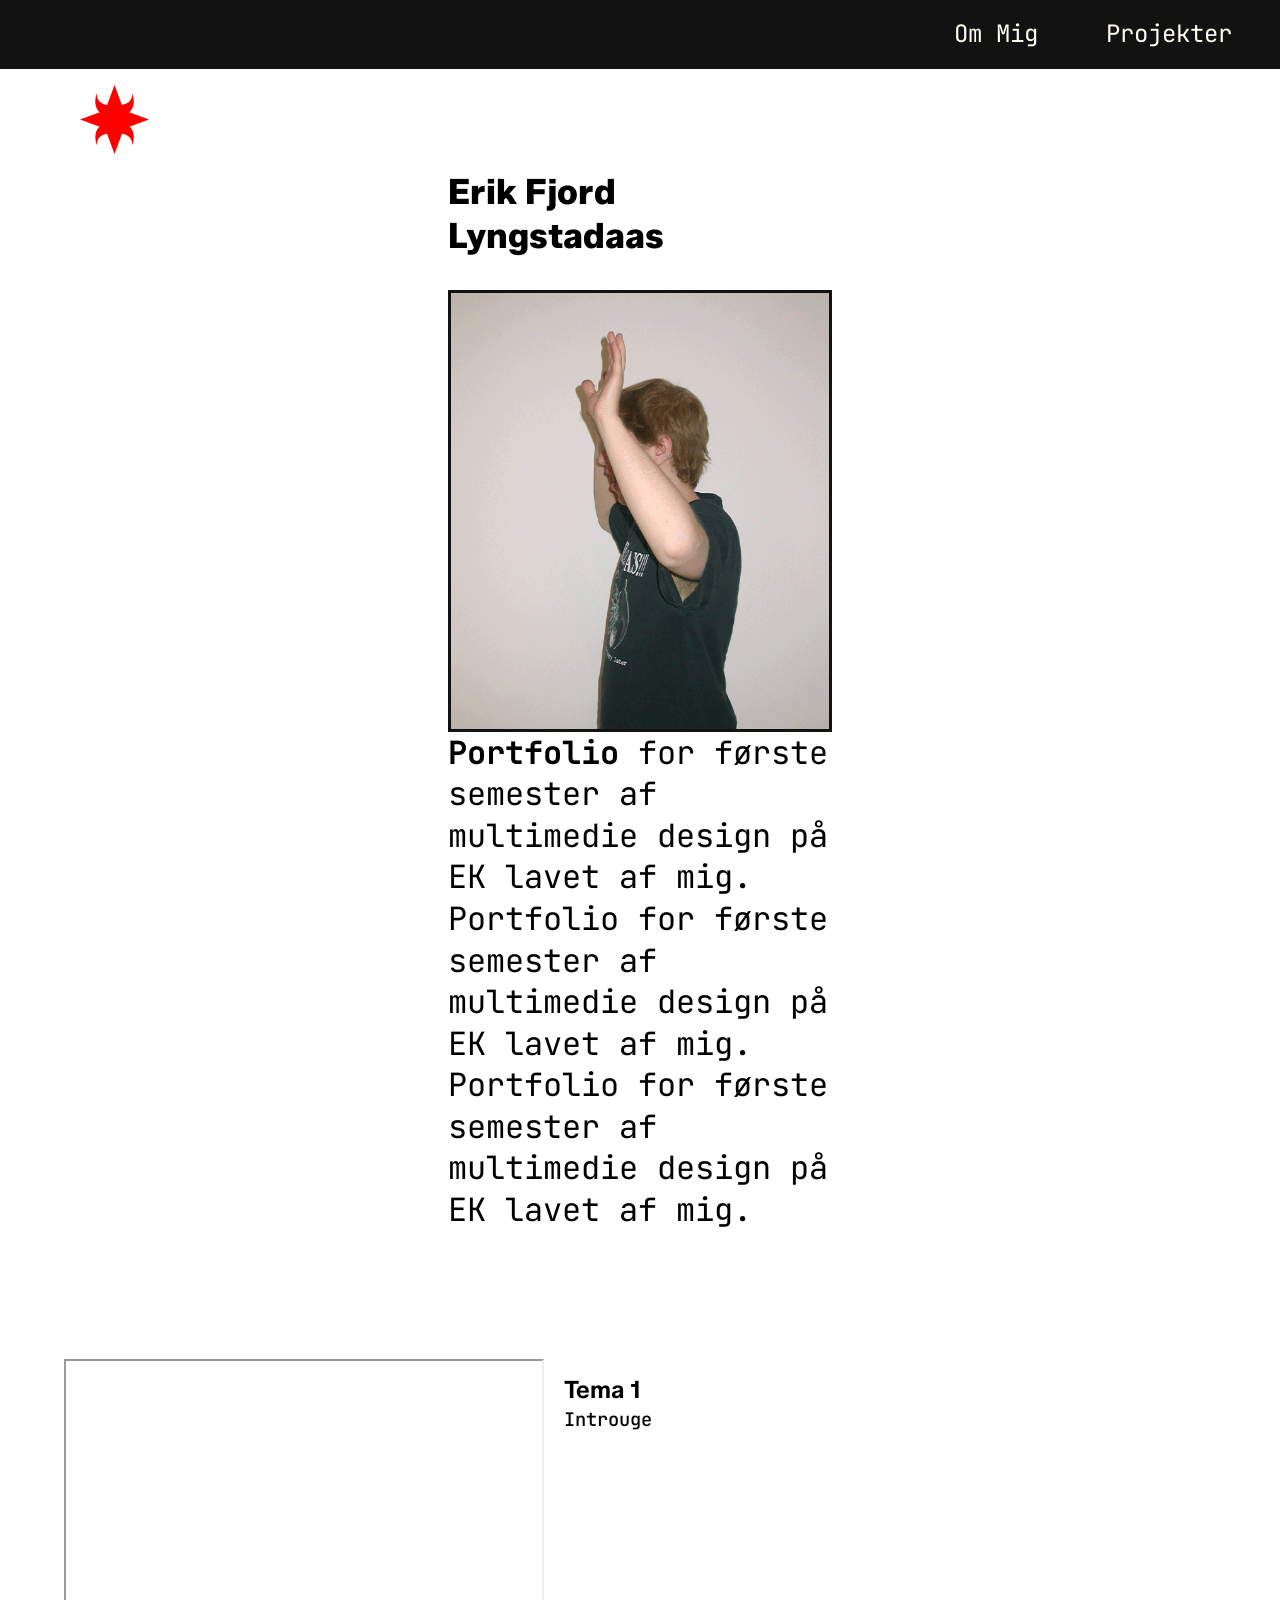
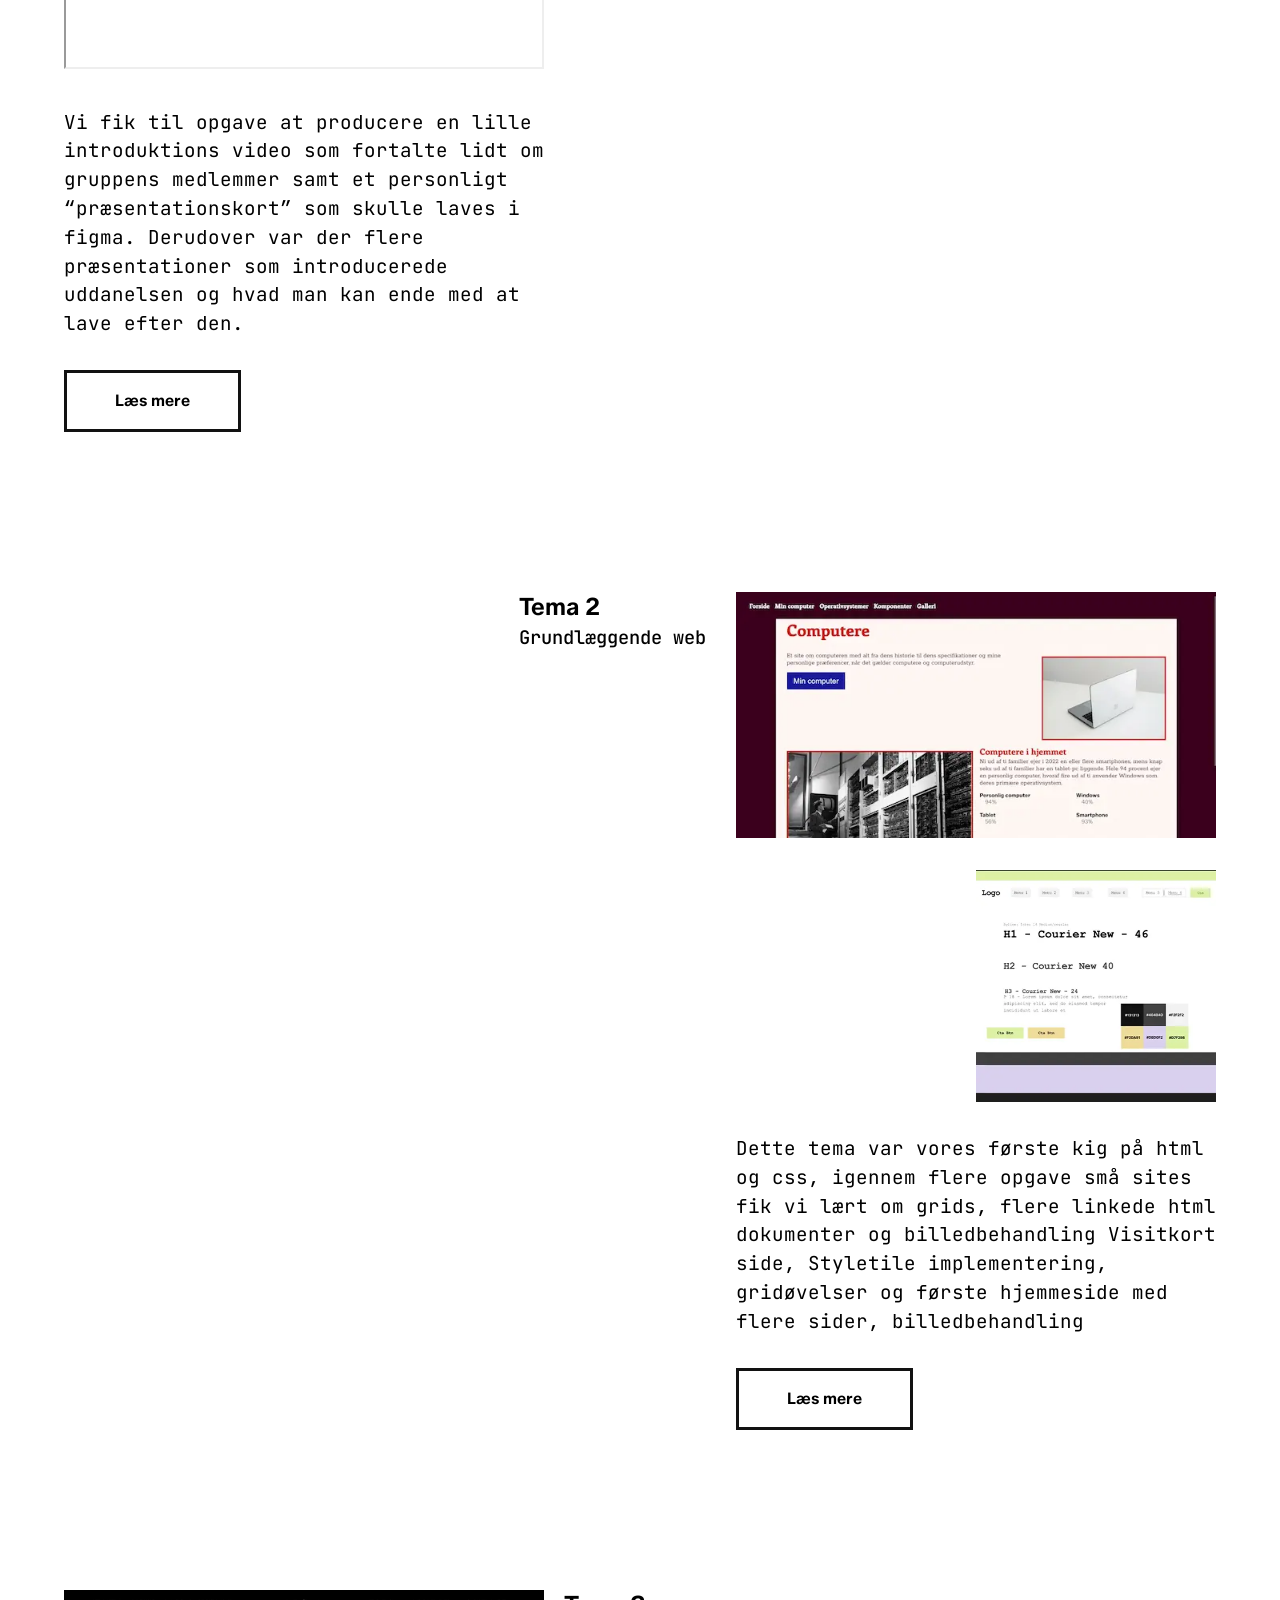
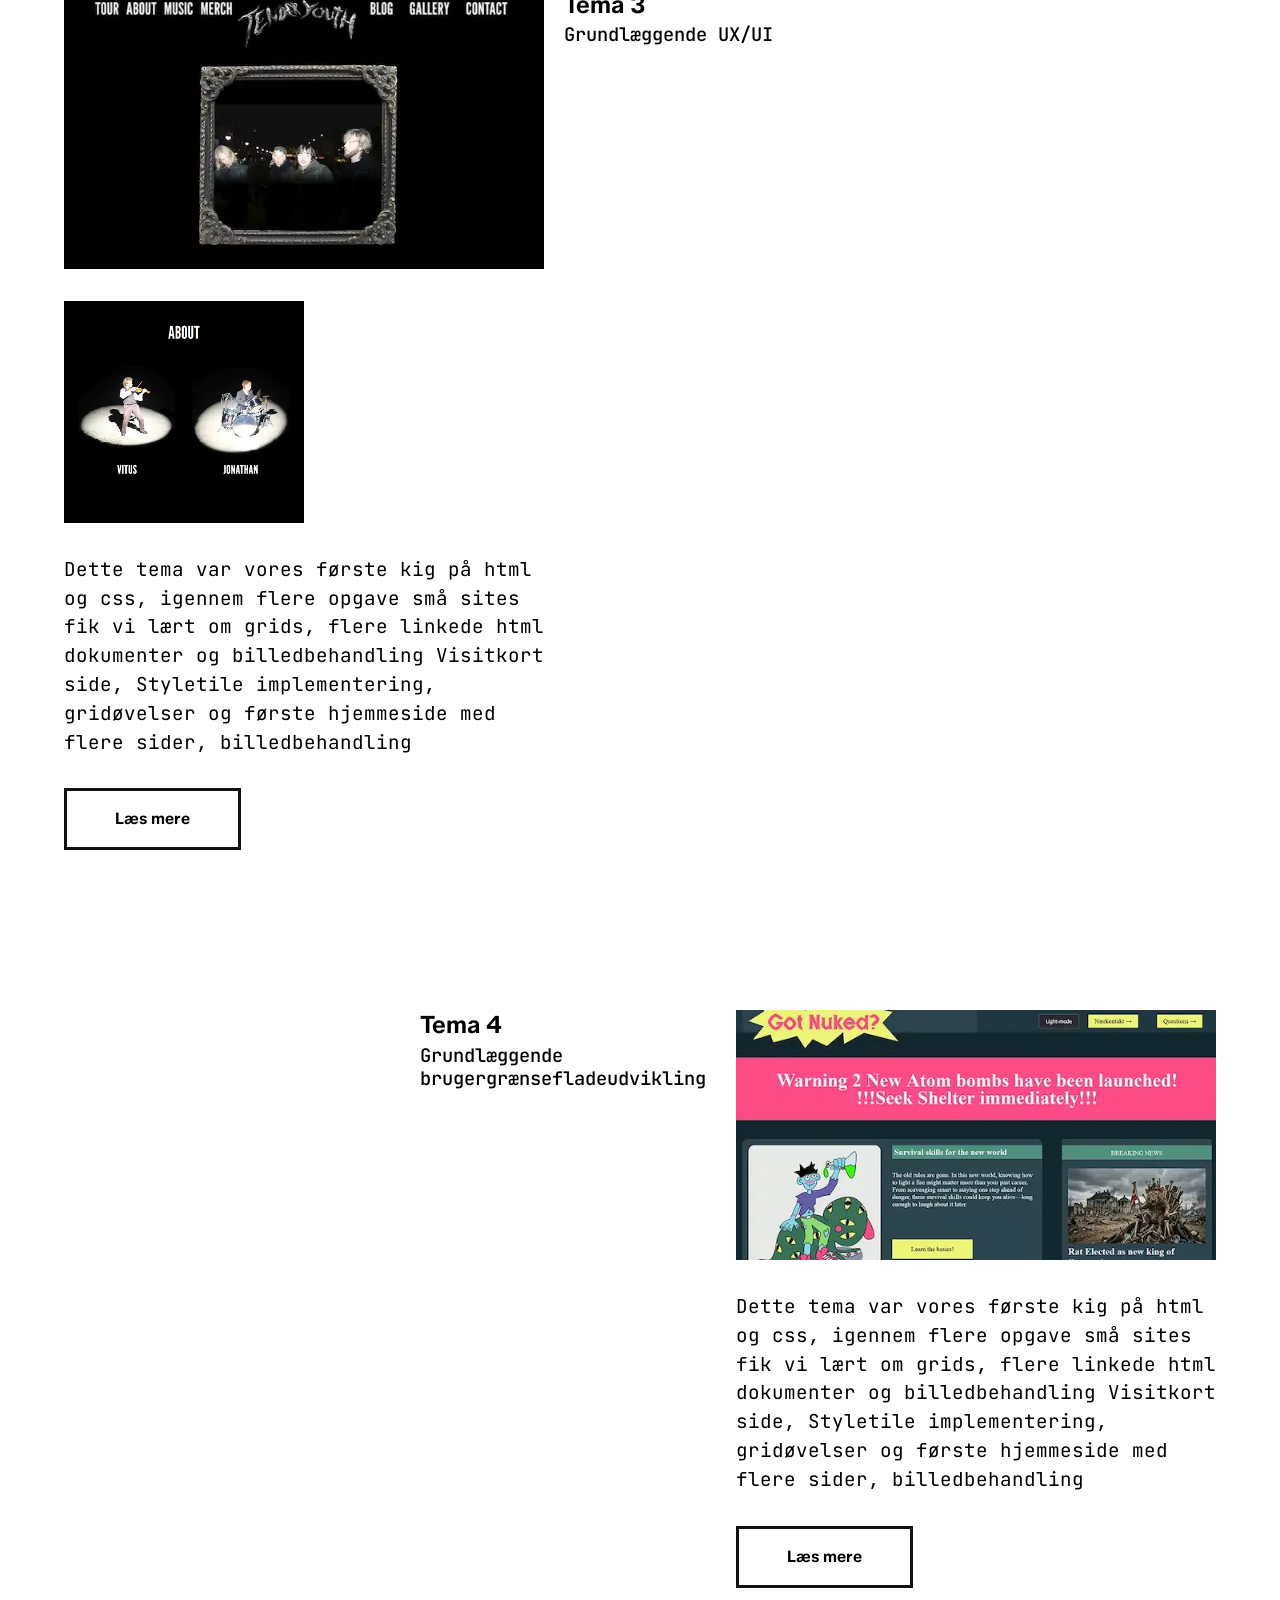
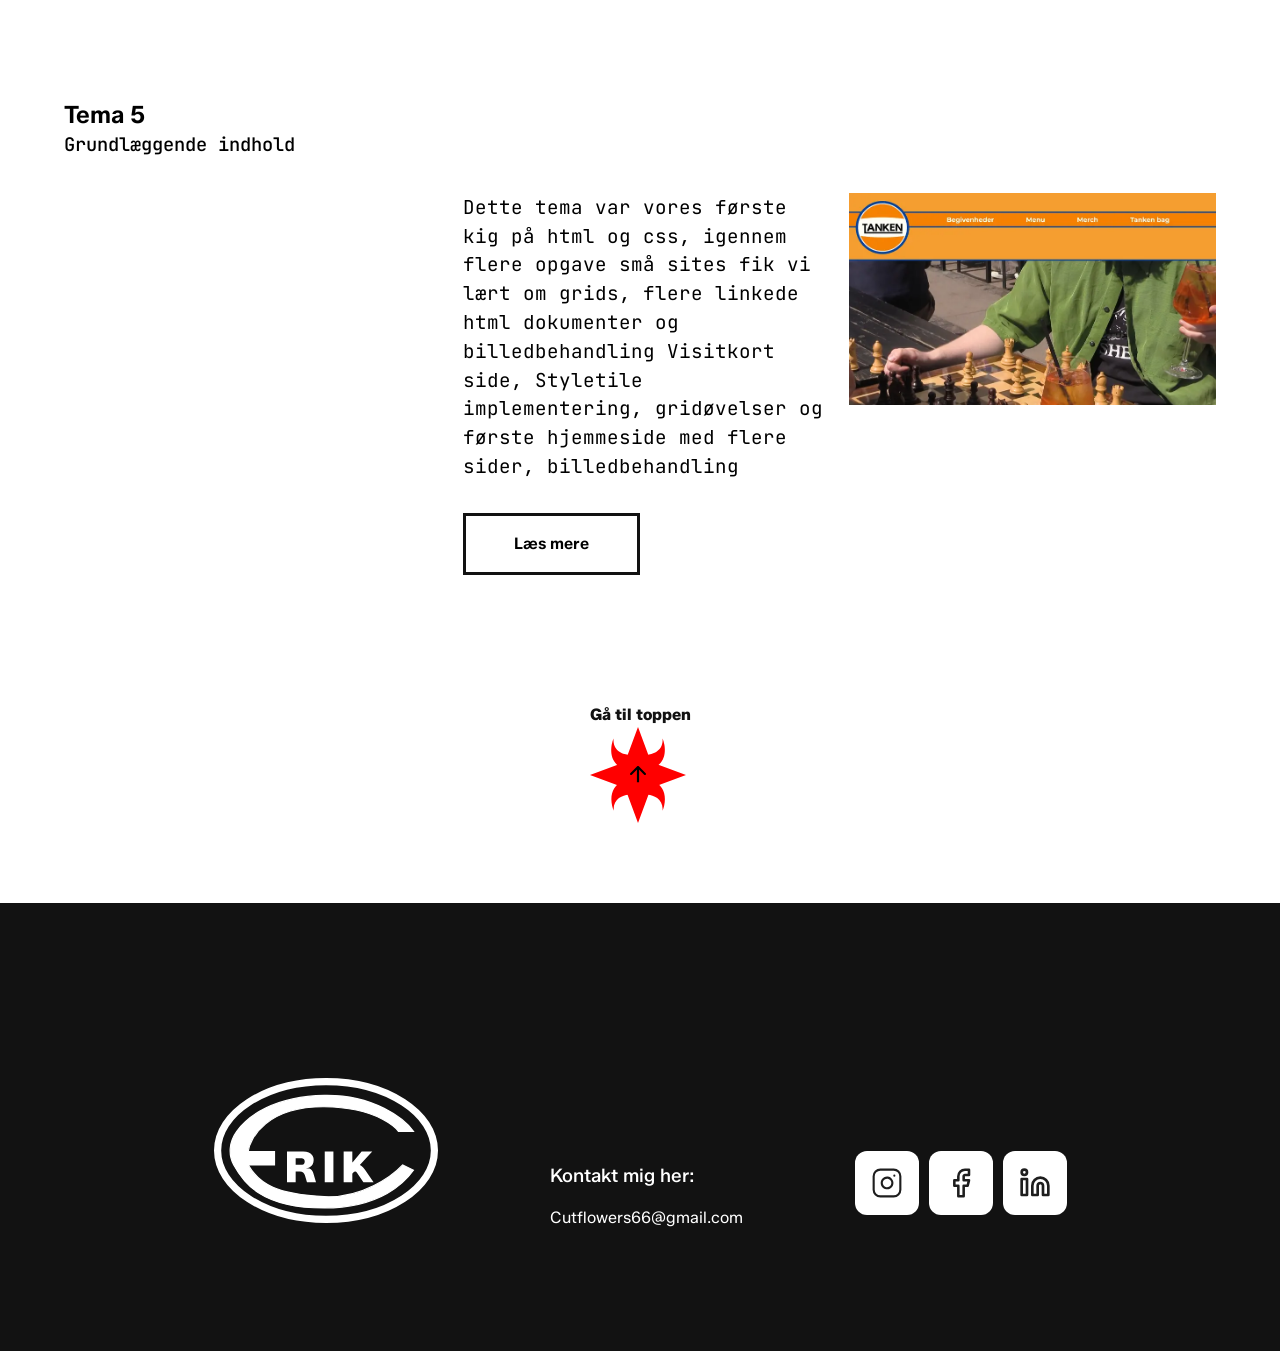
==== commit 55ea1877: "lighthouse 1" ====
--- a/index.html
+++ b/index.html
@@ -25,7 +25,7 @@
                     <img class="menustar starom menustaractive" src="images/star.svg" alt="star">
                 </div>
             </div>
-            <button class="burger">
+            <button class="burger" aria-label="burger">
                 <span class="line"></span>
                 <span class="line"></span>
                 <span class="line"></span>
@@ -35,10 +35,11 @@
     </header>
     <main>
         <div class="logonav navorder">
-            <img class="stickylogo" src="images/star.svg" alt="starlogo">
+            <img class="stickylogo" fetchpriority=high src="images/star.svg" alt="starlogo">
         </div>
         <h1 class="h1index">Erik Fjord Lyngstadaas</h1>
         <div class="migdrej">
+
             <img class="migdrejimgsrc" src="images/mig-drej-gif.gif" alt="gif">
         </div>
         <div class="webporttext">
@@ -71,9 +72,8 @@
             <div class="tema1vidindex">
 
                 <iframe class="indeximg topimg" width="100%" height="310"
-                    src="https://www.youtube.com/embed/PeeCvYsjiT4?si=IiyNtzhbI3l9GCwyautoplay=1&mute=1"
-                    title="YouTube video player" frameborder="3"
-                    allow="accelerometer; autoplay; clipboard-write; encrypted-media; gyroscope; picture-in-picture; web-share"
+                    src="https://www.youtube.com/embed/PeeCvYsjiT4?si=IiyNtzhbI3l9GCwy?autoplay=1&mute=1"
+                    title="YouTube video player" frameborder="3" allow=" autoplay;  encrypted-media; picture-in-picture"
                     referrerpolicy="strict-origin-when-cross-origin" allowfullscreen></iframe>
             </div>
         </div>
--- a/style.css
+++ b/style.css
@@ -1,4 +1,5 @@
 @import url("https://fonts.googleapis.com/css2?family=JetBrains+Mono:ital,wght@0,100..800;1,100..800&family=Zalando+Sans:ital,wght@0,200..900;1,200..900&display=swap");
+
 *,
 ::before,
 ::after {
@@ -125,4 +126,5 @@
   font-weight: <weight>;
   font-style: normal;
 } */
+
 /************************************************************************/
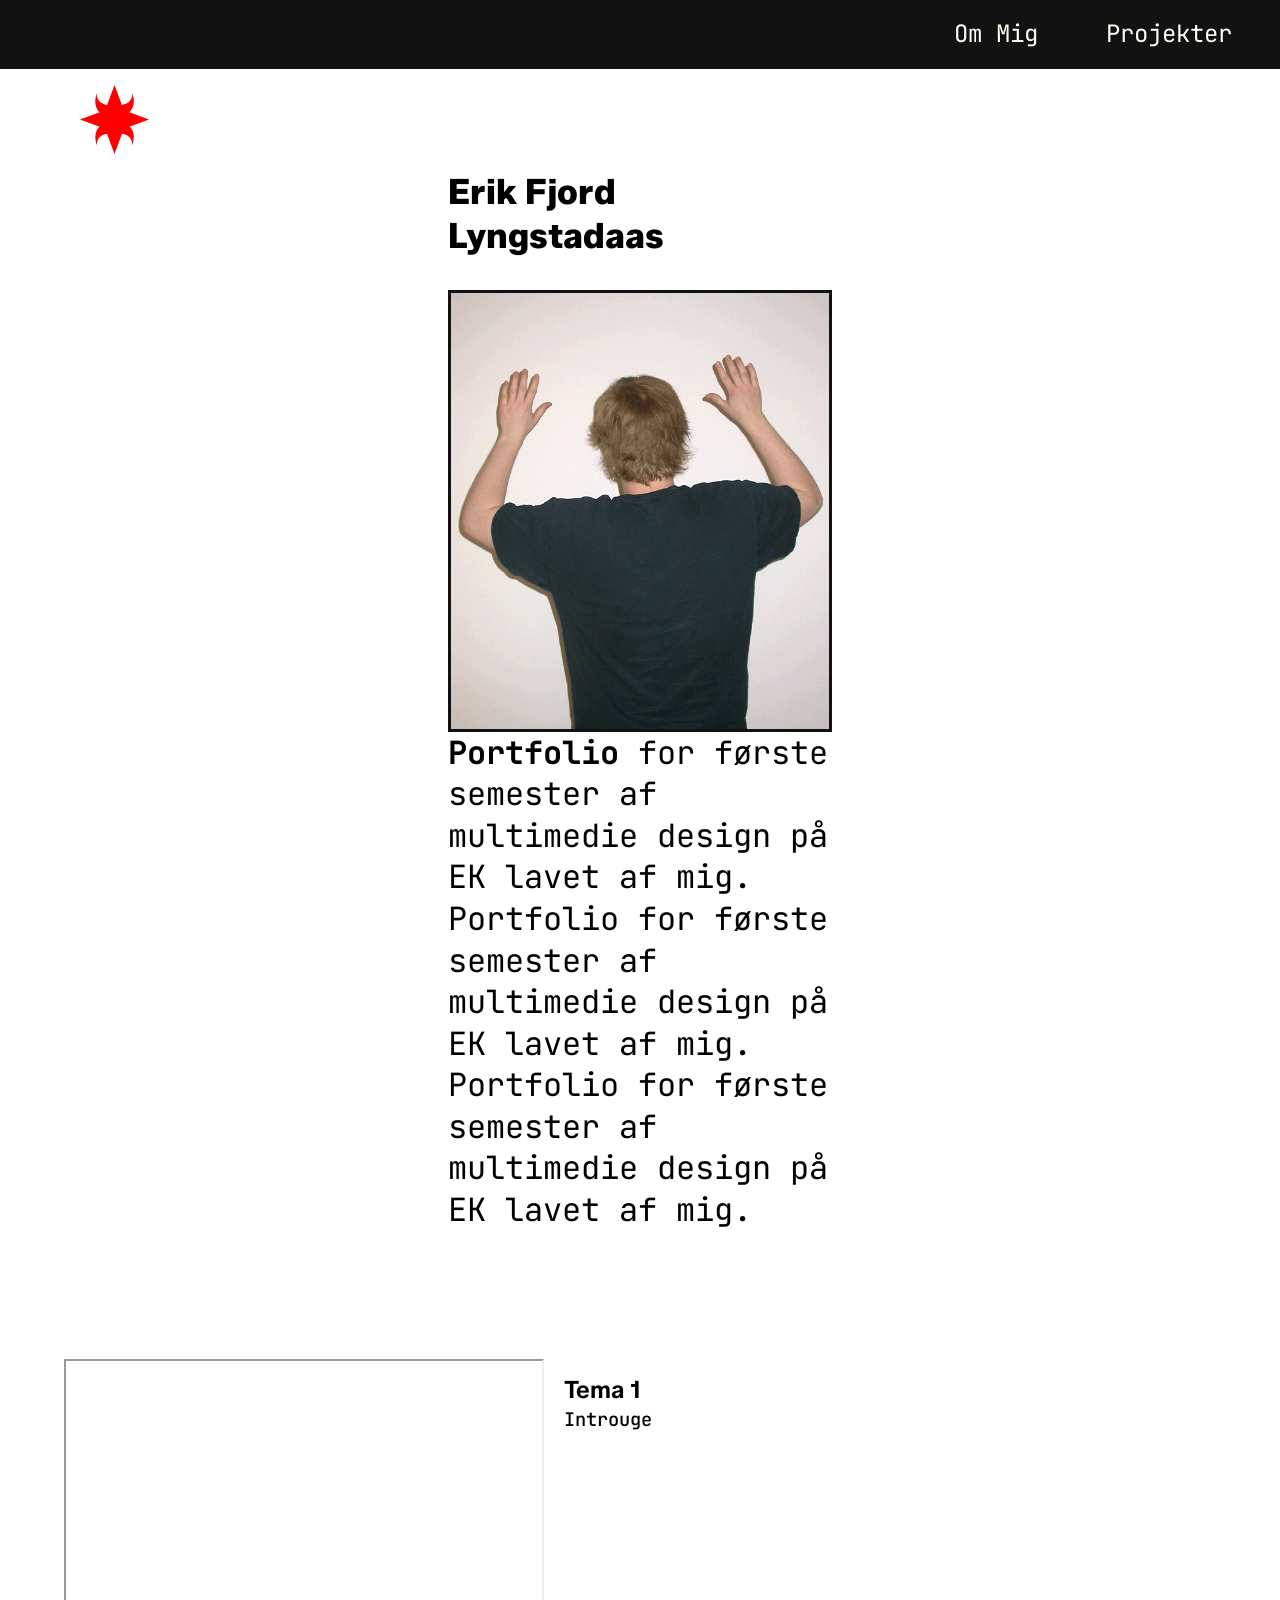
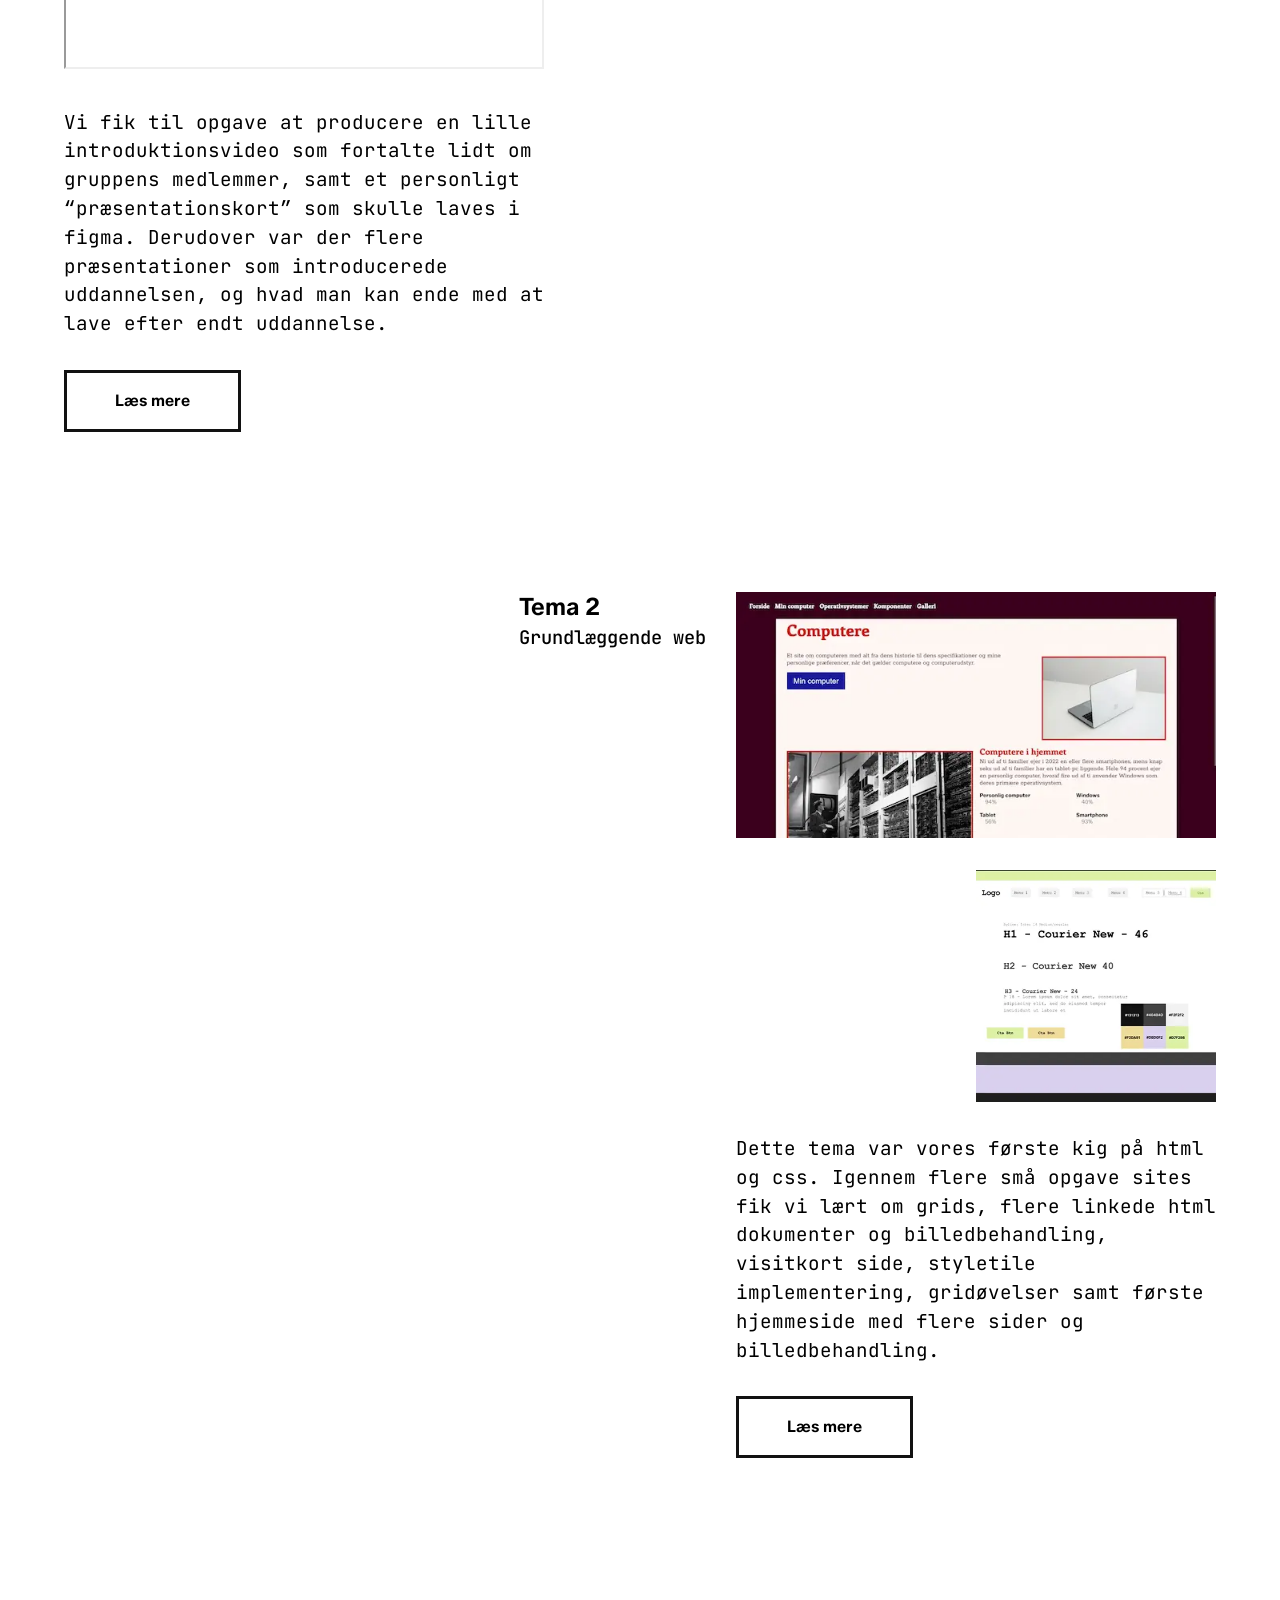
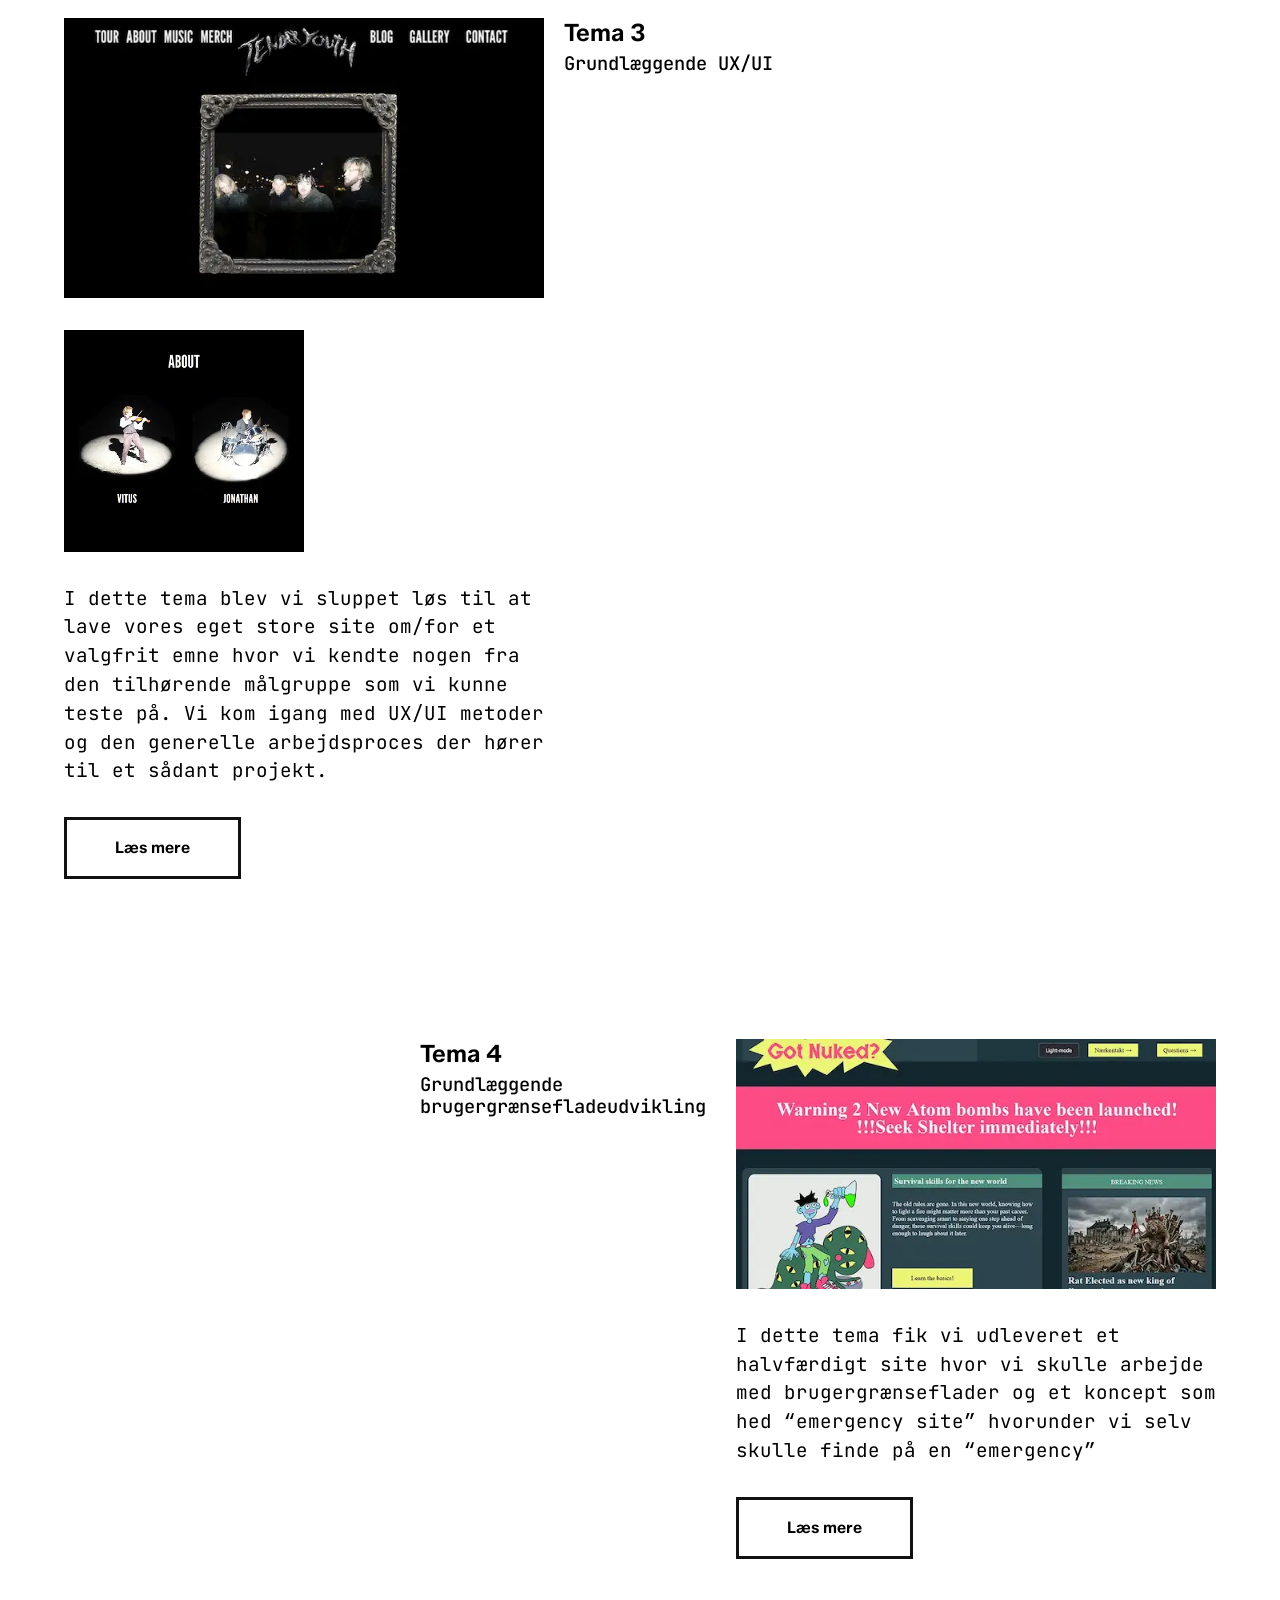
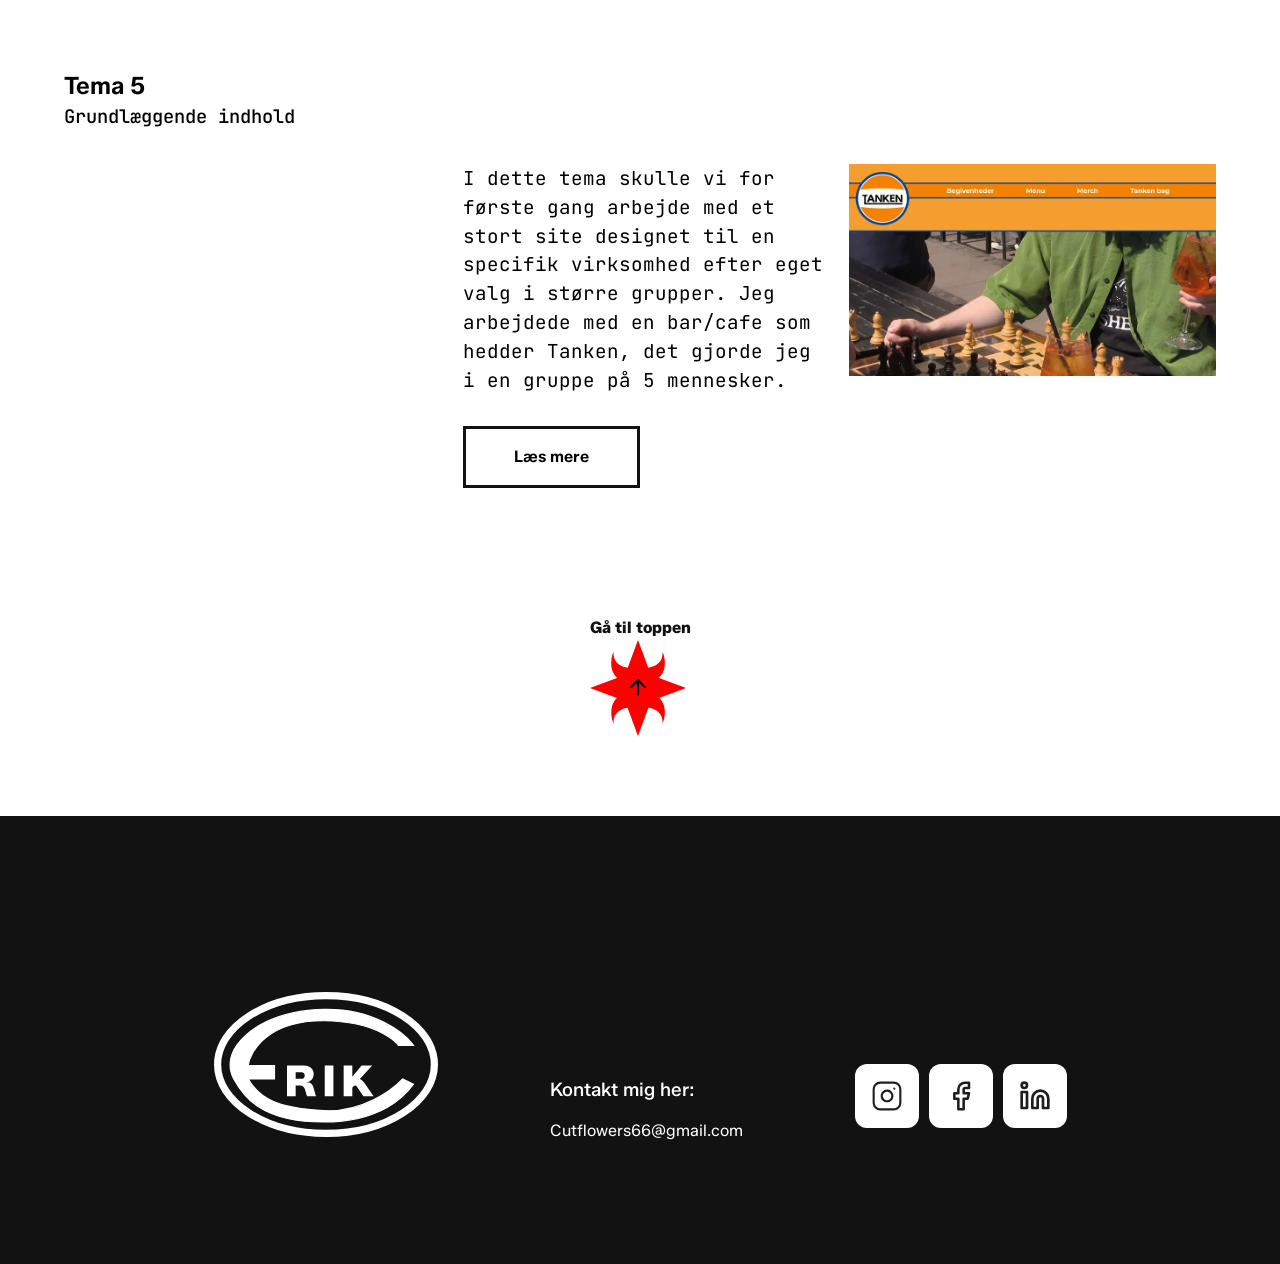
==== commit 59b00212: "ret" ====
--- a/index.html
+++ b/index.html
@@ -80,10 +80,11 @@
         <div>
 
             <p class="index-p index-p-left">
-                Vi fik til opgave at producere en lille introduktions video som fortalte
-                lidt om gruppens medlemmer samt et personligt “præsentationskort” som skulle laves i figma. Derudover
-                var der flere
-                præsentationer som introducerede uddanelsen og hvad man kan ende med at lave efter den.
+                Vi fik til opgave at producere en lille introduktionsvideo som fortalte
+                lidt om gruppens medlemmer, samt et personligt “præsentationskort” som skulle laves i figma.
+                Derudover
+                var der flere præsentationer som introducerede uddannelsen, og hvad man kan ende med at lave efter endt
+                uddannelse.
             </p>
             <button class="index-button btn1 ">Læs mere</button>
         </div>
@@ -108,12 +109,11 @@
                 <div>
 
                     <p class="index-p">
-                        Dette tema var vores første kig på html og css, igennem flere opgave små sites fik vi lært om
-                        grids,
-                        flere linkede html
-                        dokumenter og billedbehandling
-                        Visitkort side, Styletile implementering, gridøvelser og første hjemmeside med flere sider,
-                        billedbehandling
+                        Dette tema var vores første kig på html og css. Igennem flere små opgave sites fik vi
+                        lært om grids, flere linkede html
+                        dokumenter og billedbehandling,
+                        visitkort side, styletile implementering, gridøvelser samt første hjemmeside med flere sider og
+                        billedbehandling.
                     </p>
                 </div>
                 <button class="index-button btn2 index-button-right">Læs mere</button>
@@ -140,12 +140,11 @@
                 <div>
 
                     <p class="index-p">
-                        Dette tema var vores første kig på html og css, igennem flere opgave små sites fik vi lært om
-                        grids,
-                        flere linkede html
-                        dokumenter og billedbehandling
-                        Visitkort side, Styletile implementering, gridøvelser og første hjemmeside med flere sider,
-                        billedbehandling
+                        I dette tema blev vi sluppet løs til at lave vores eget store site om/for et valgfrit
+                        emne hvor vi kendte nogen fra den
+                        tilhørende målgruppe som vi kunne teste på. Vi kom igang med UX/UI metoder og den generelle
+                        arbejdsproces der hører til
+                        et sådant projekt.
                     </p>
                     <button class="index-button btn3">Læs mere</button>
                 </div>
@@ -167,12 +166,9 @@
                 <div>
 
                     <p class="index-p index-p-right">
-                        Dette tema var vores første kig på html og css, igennem flere opgave små sites fik vi lært om
-                        grids,
-                        flere linkede html
-                        dokumenter og billedbehandling
-                        Visitkort side, Styletile implementering, gridøvelser og første hjemmeside med flere sider,
-                        billedbehandling
+                        I dette tema fik vi udleveret et halvfærdigt site hvor vi skulle arbejde med
+                        brugergrænseflader og et koncept som hed “emergency site” hvorunder vi selv skulle finde på en
+                        “emergency”
                     </p>
                     <button class="index-button btn4">Læs mere</button>
 
@@ -199,11 +195,11 @@
             <div class="tema5teasetext">
 
                 <p class="index-p">
-                    Dette tema var vores første kig på html og css, igennem flere opgave små sites fik vi lært om grids,
-                    flere linkede html
-                    dokumenter og billedbehandling
-                    Visitkort side, Styletile implementering, gridøvelser og første hjemmeside med flere sider,
-                    billedbehandling
+                    I dette tema skulle vi for første gang arbejde med et stort site designet til en
+                    specifik
+                    virksomhed efter eget valg i
+                    større grupper. Jeg arbejdede med en bar/cafe som hedder Tanken, det gjorde jeg i en gruppe på 5
+                    mennesker.
                 </p>
                 <button class="index-button btn5">Læs mere</button>
 
